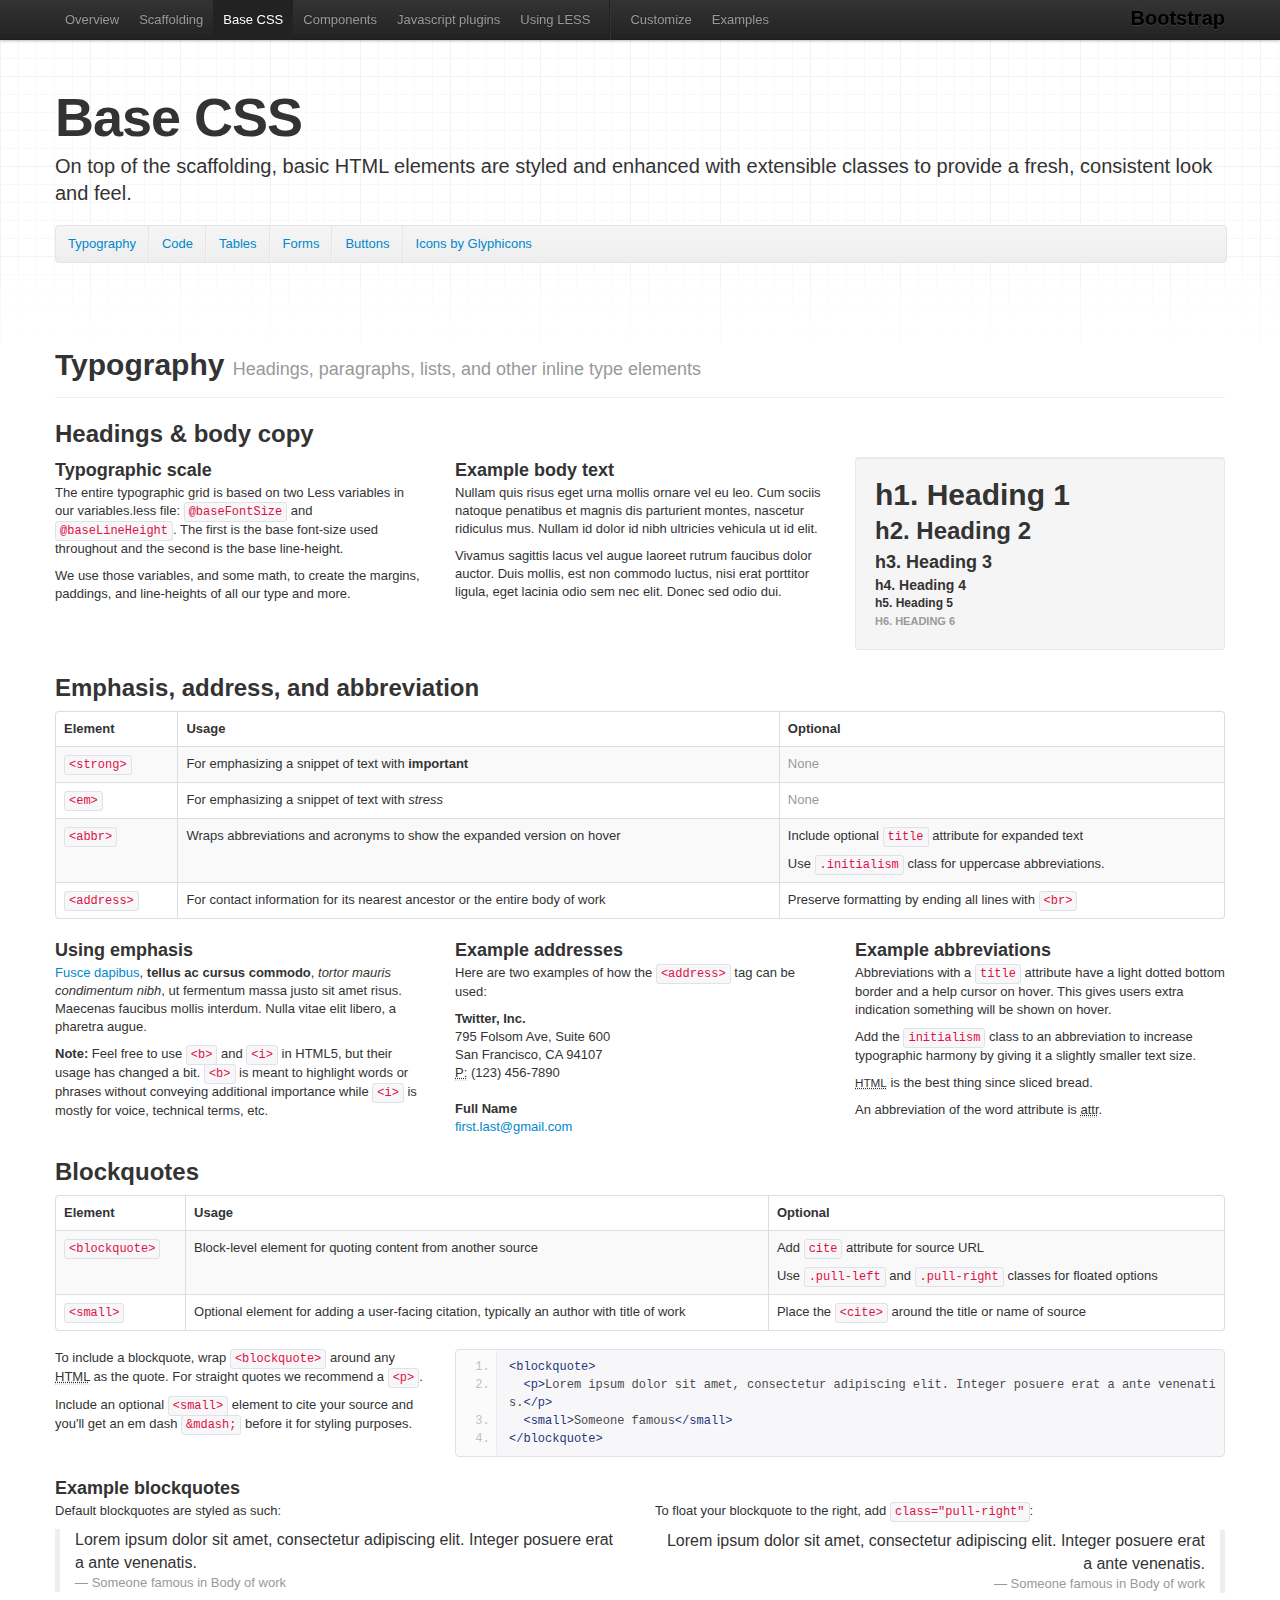
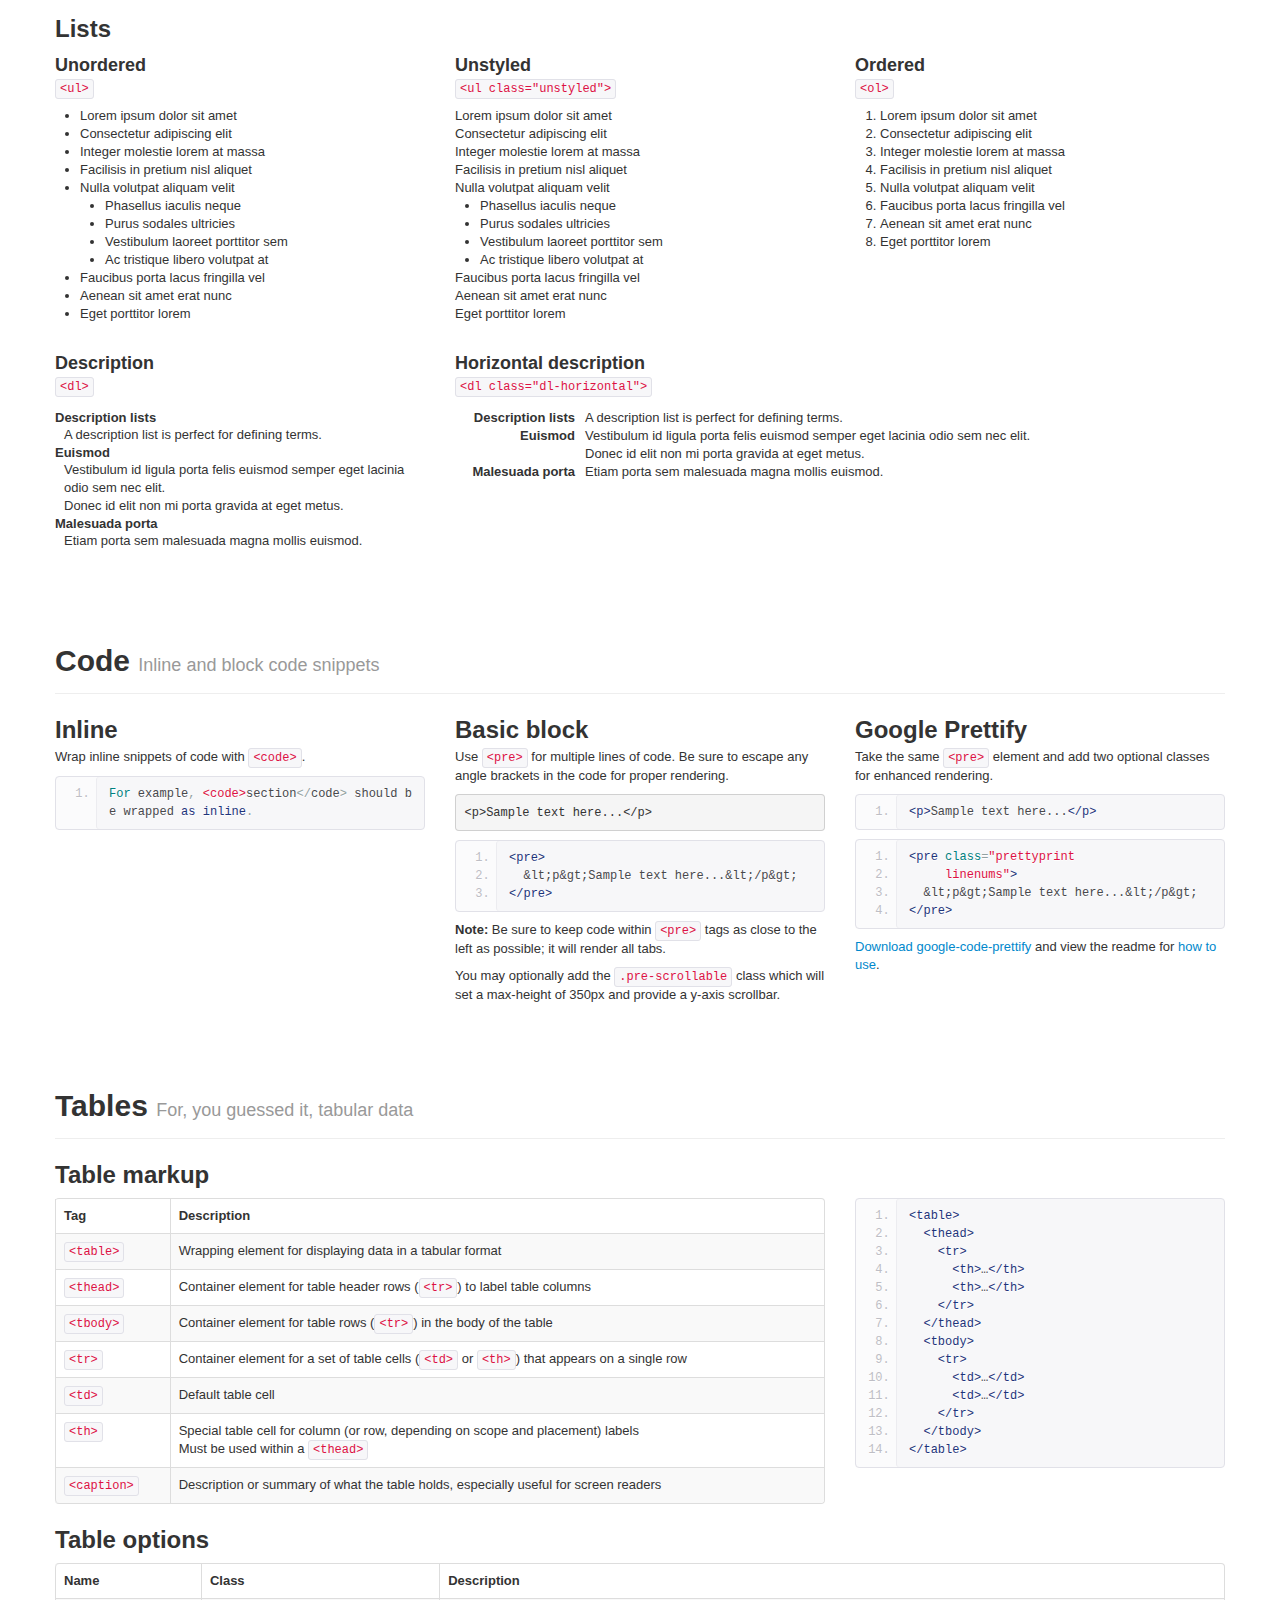
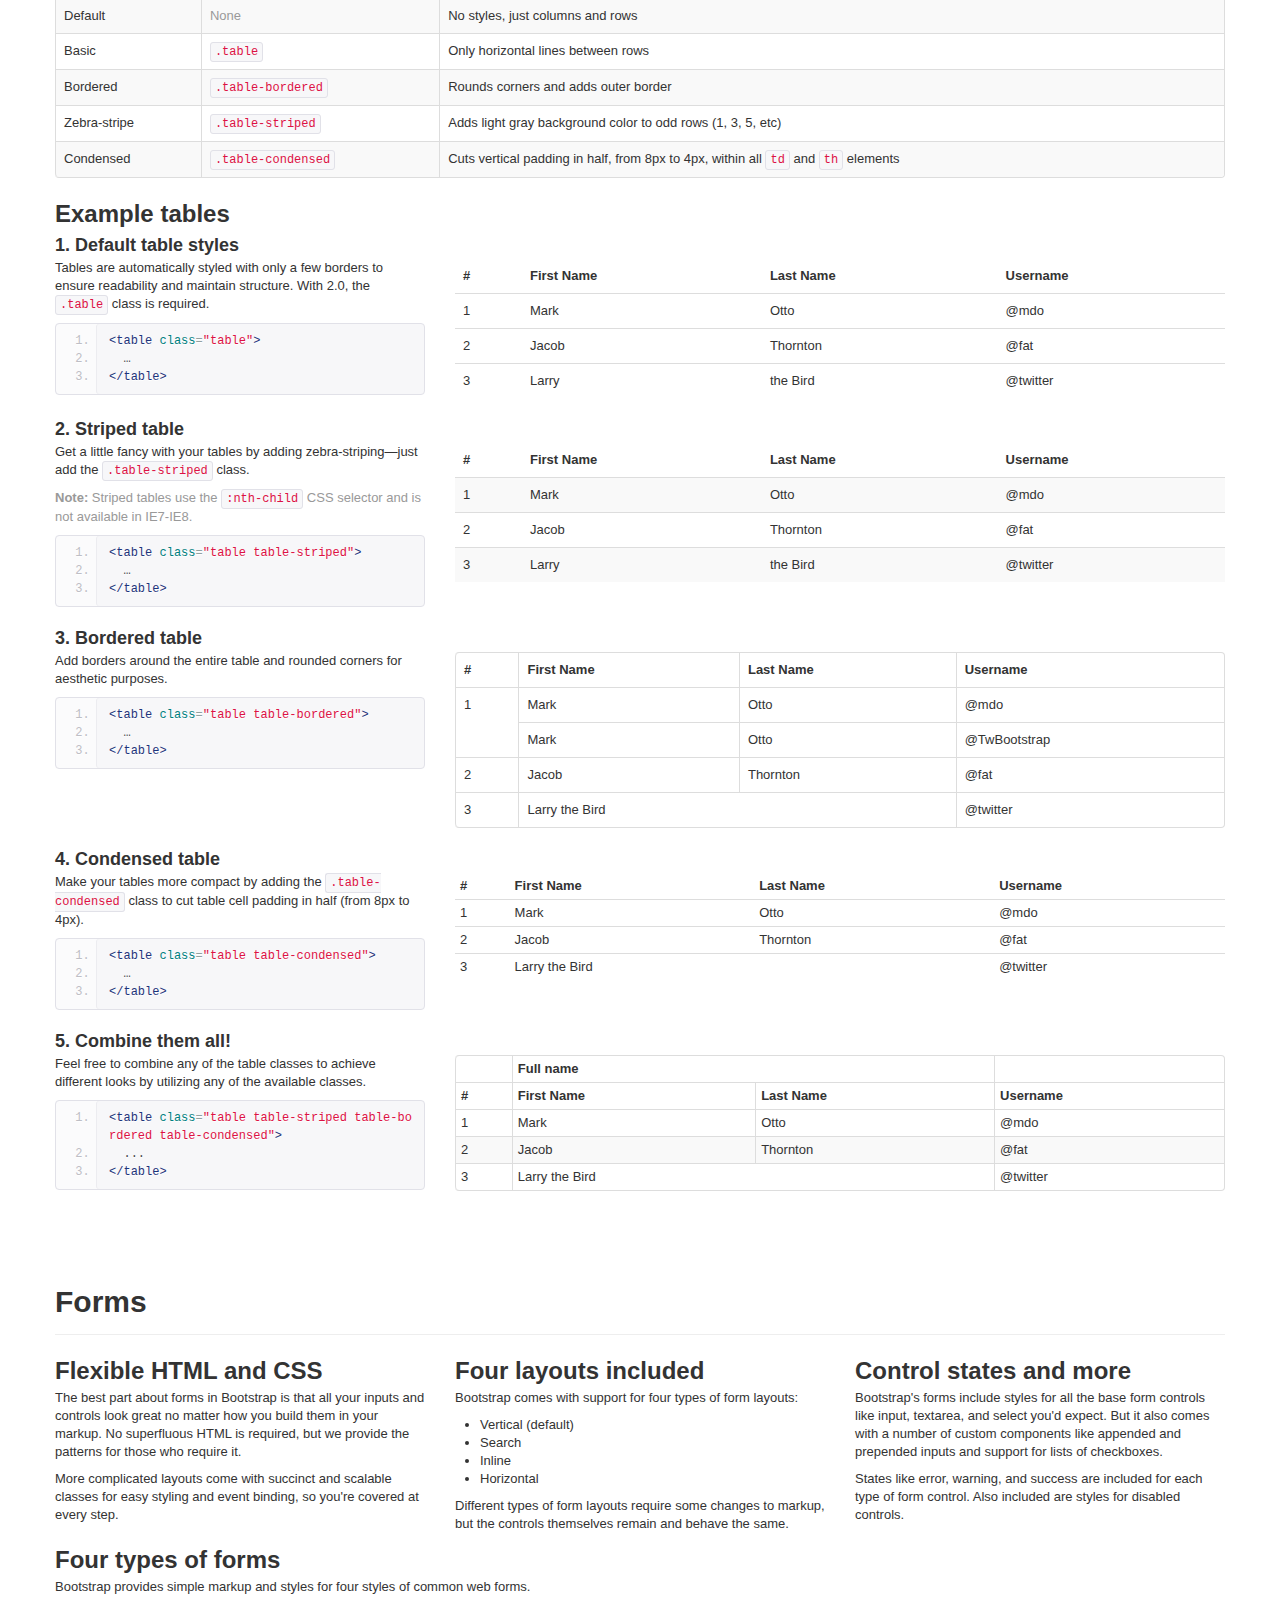
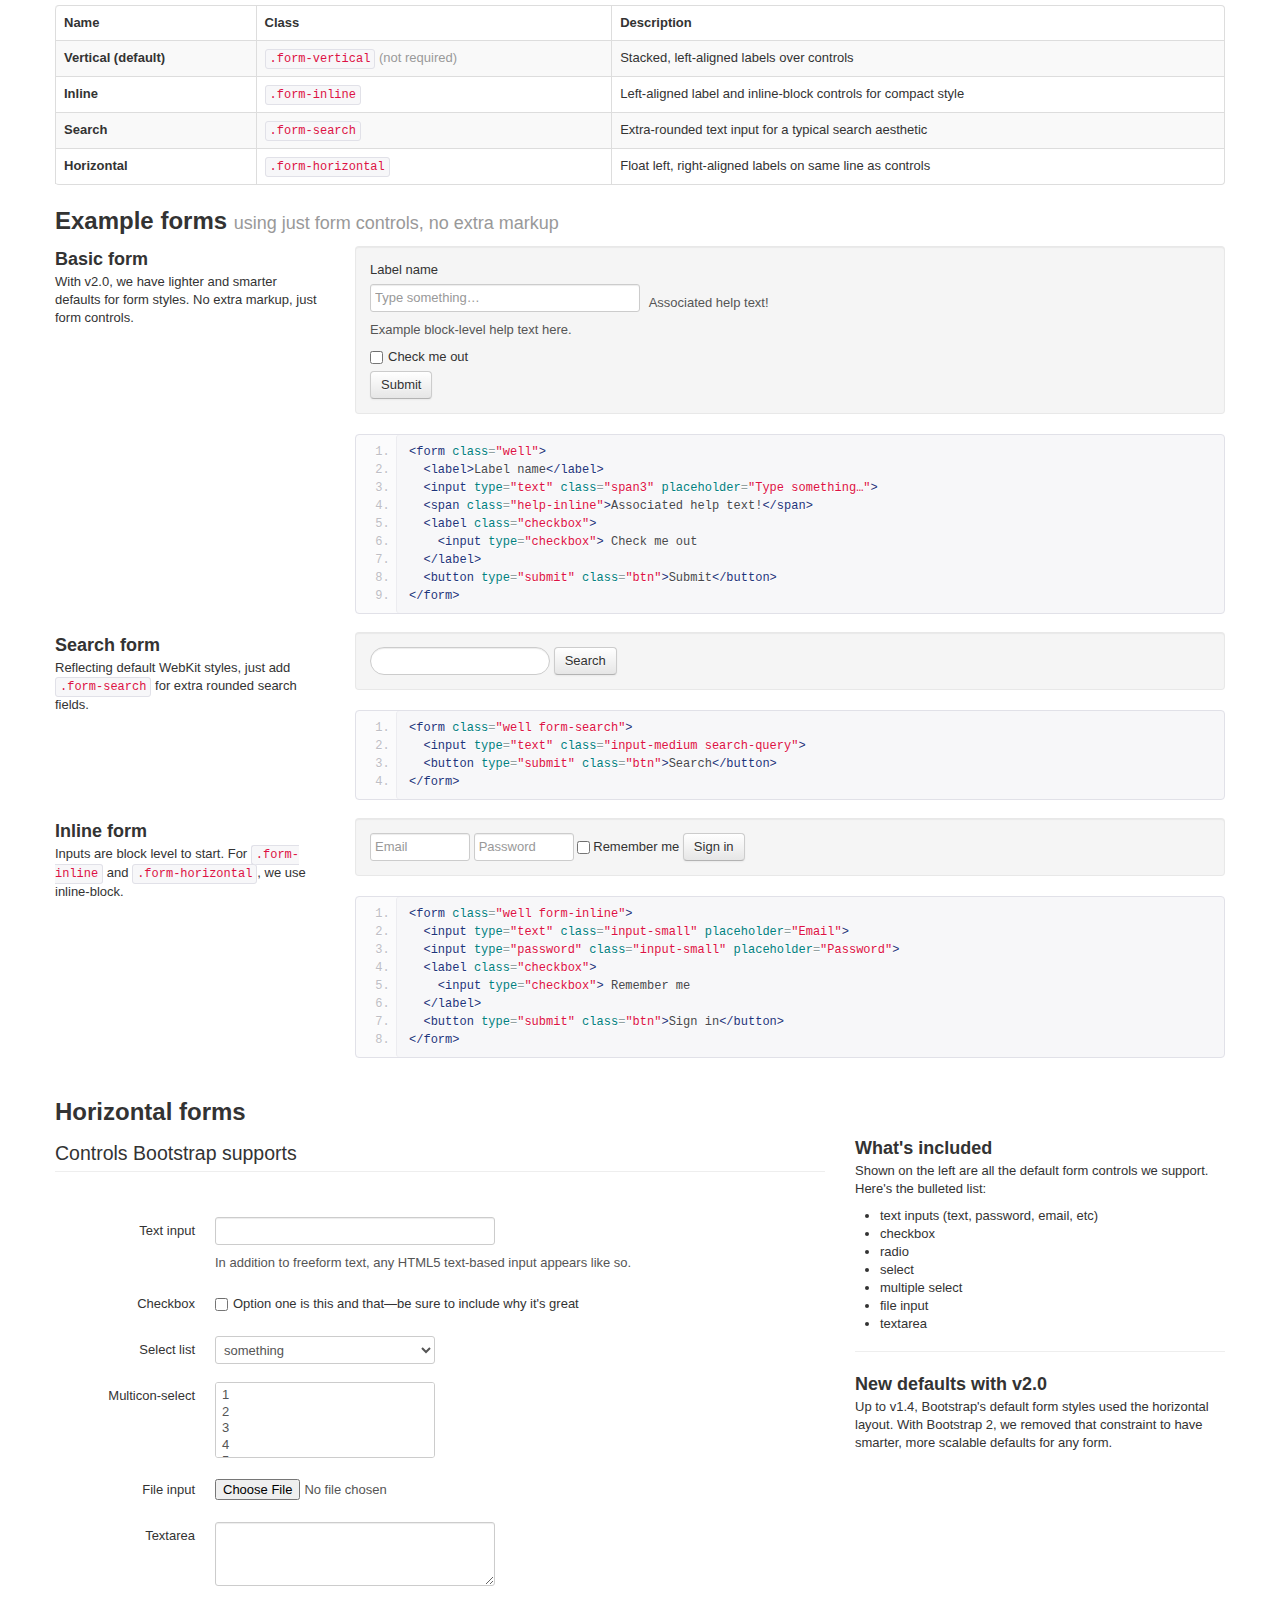
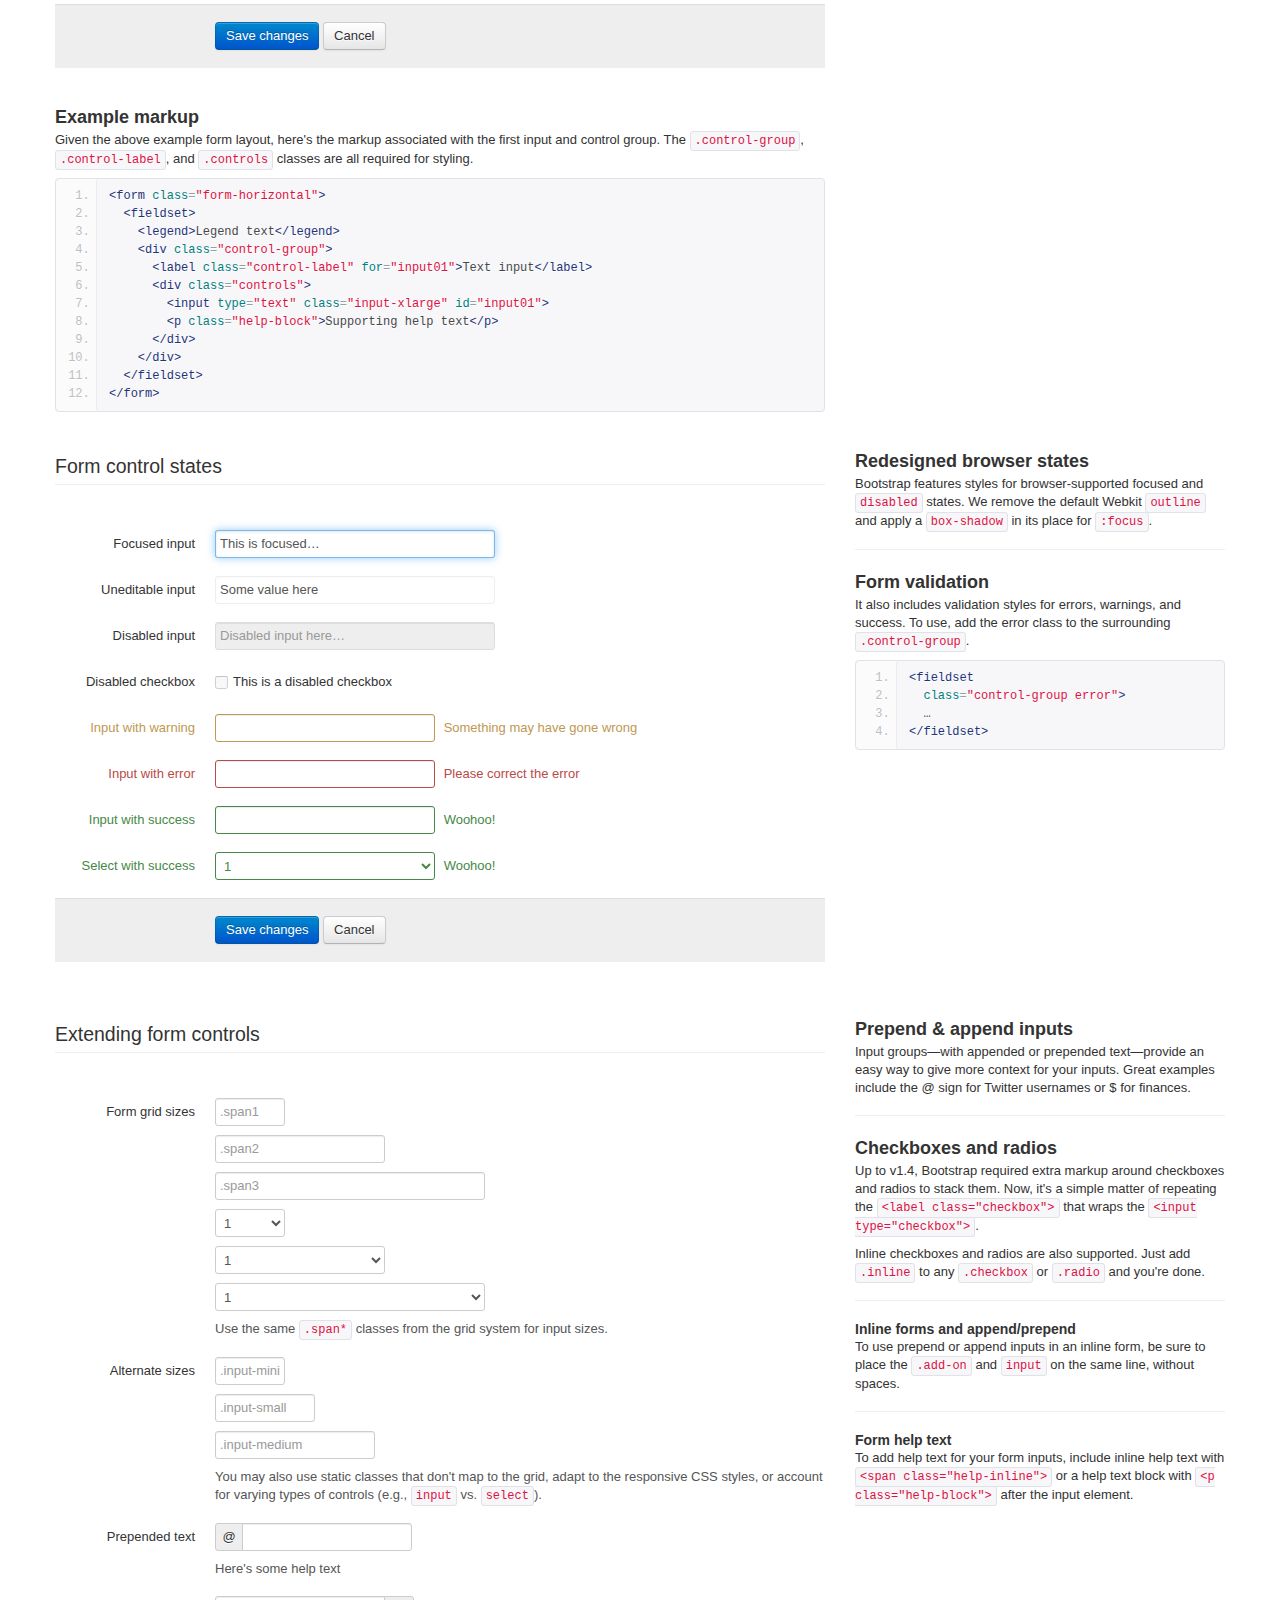
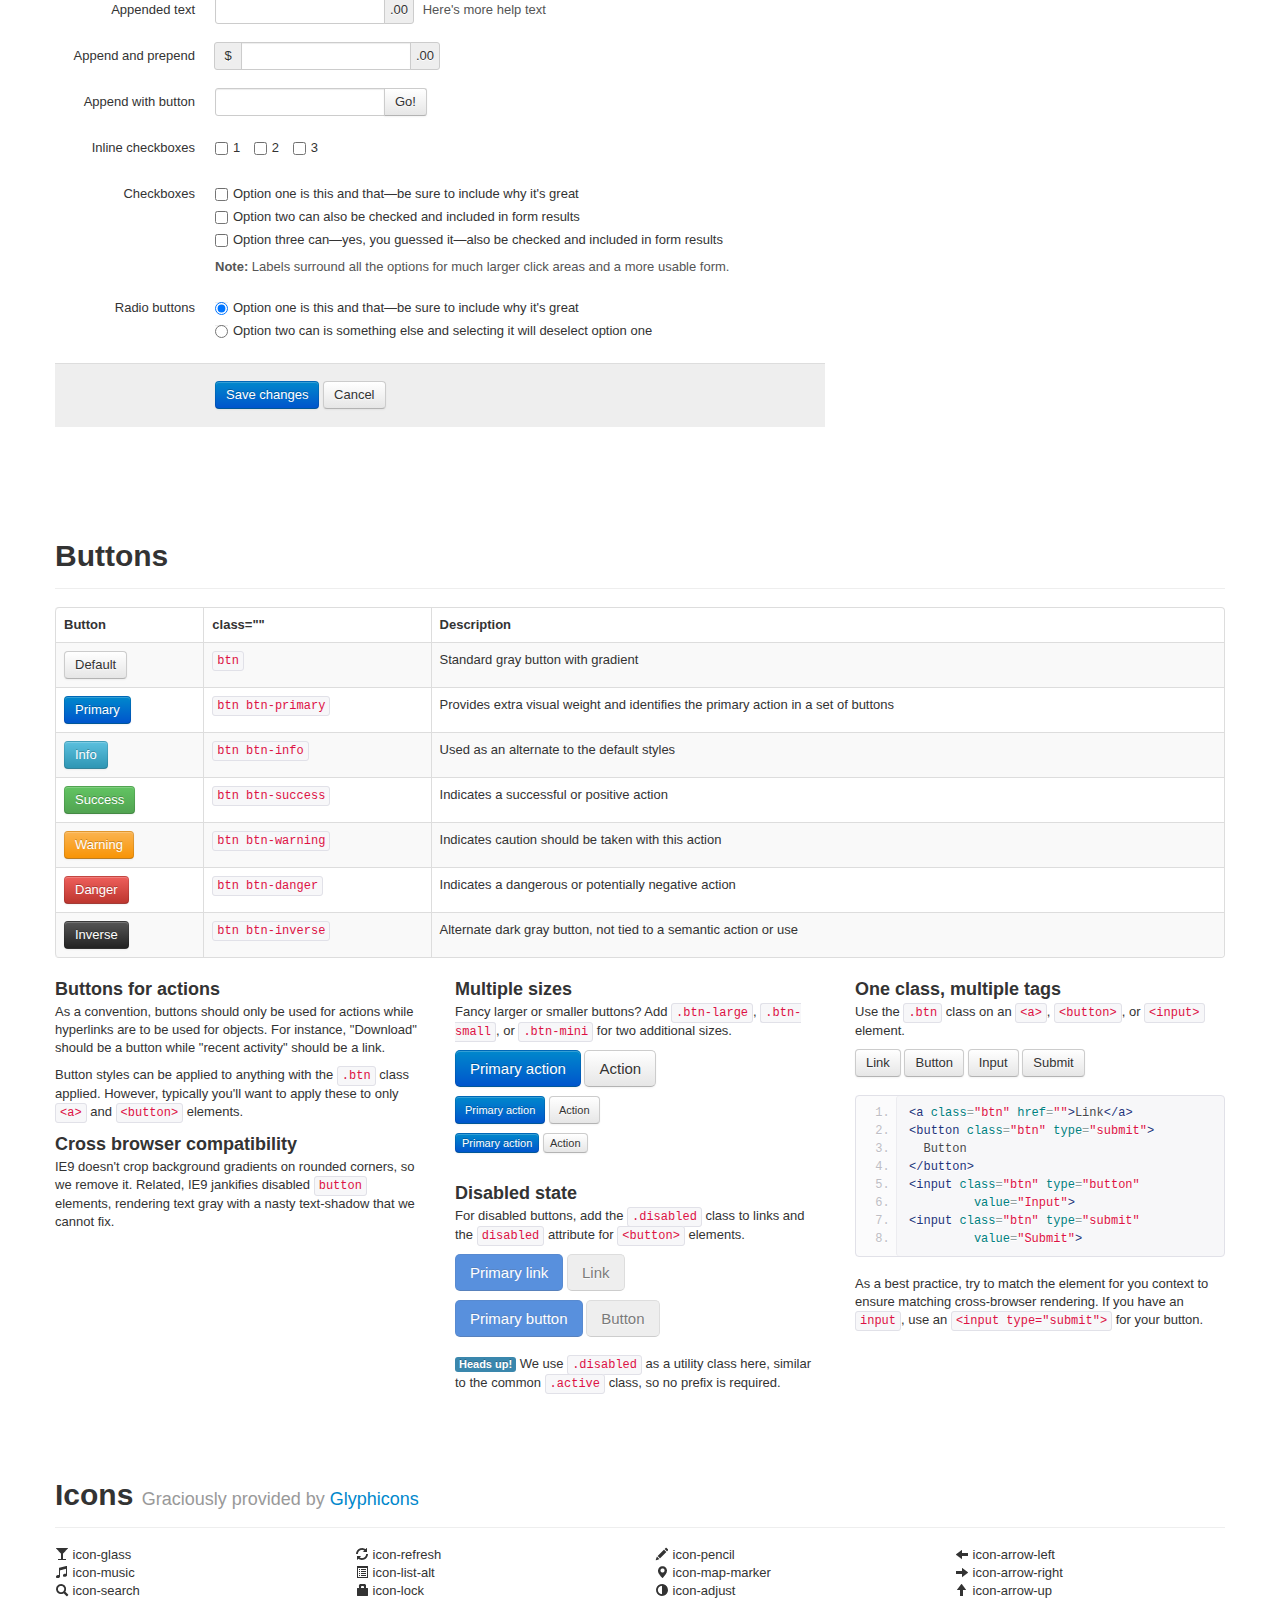
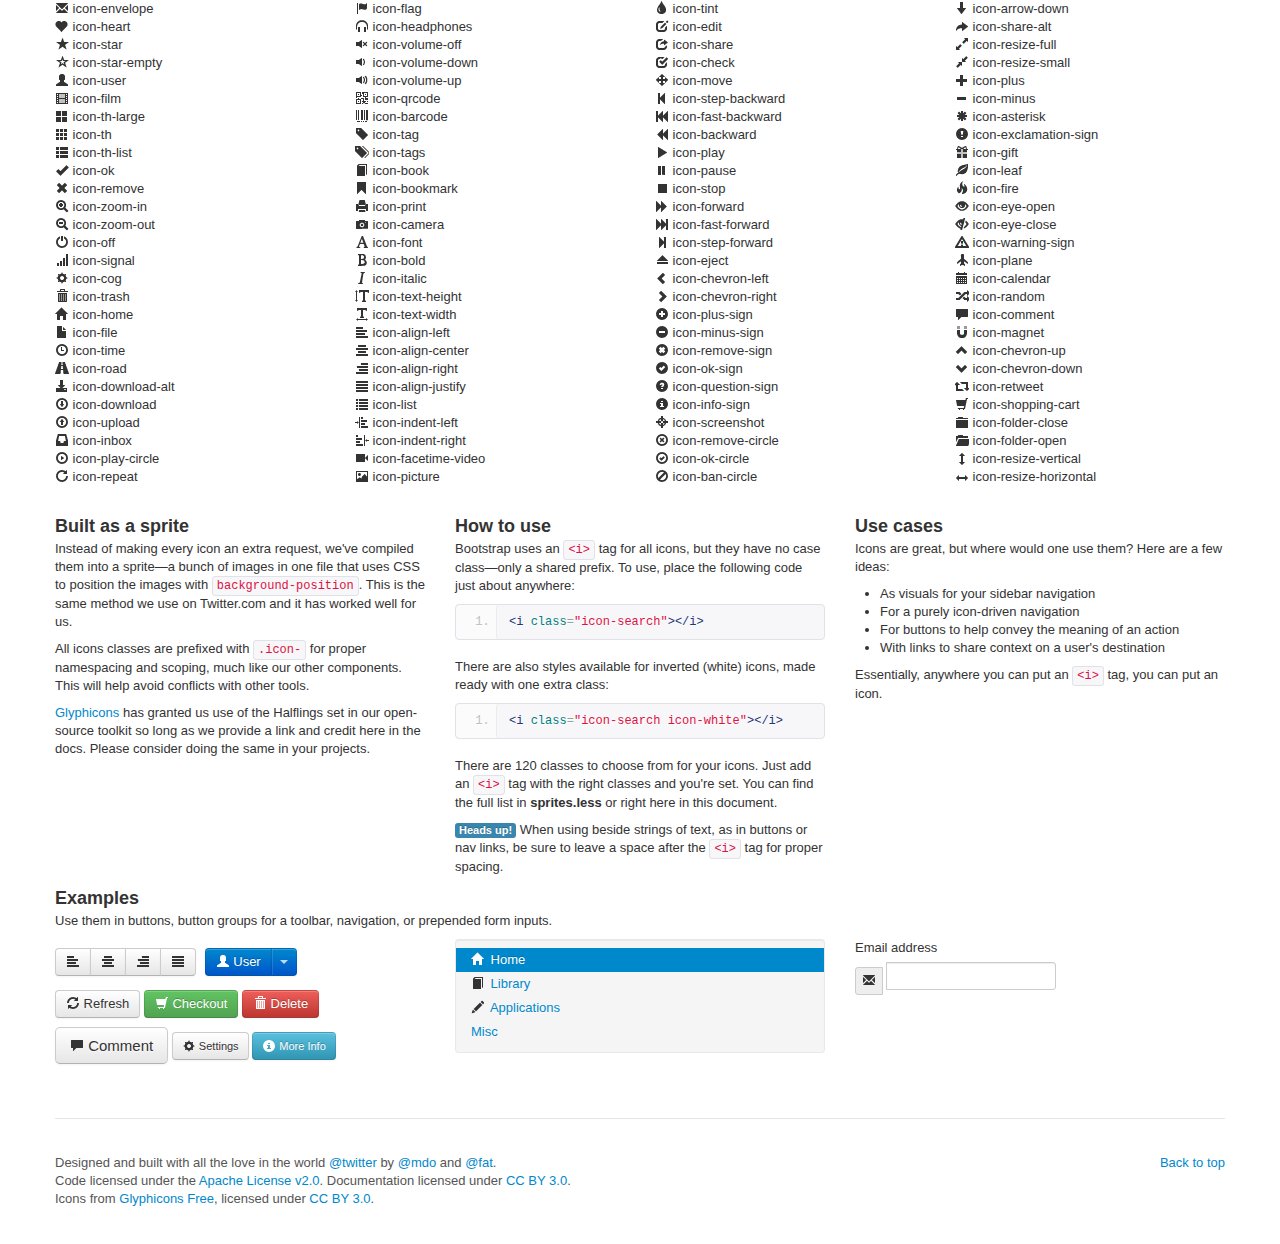
==== base-css.html @ 5e6ef443 "all" ====
<!DOCTYPE html>
<html lang="en">
  <head>
    <meta charset="utf-8">
    <title>Base · Twitter Bootstrap</title>
    <meta name="viewport" content="width=device-width, initial-scale=1.0">
    <meta name="description" content="">
    <meta name="author" content="">

    <!-- Le styles -->
    <link href="assets/css/bootstrap.css" rel="stylesheet">
    <link href="assets/css/bootstrap-responsive.css" rel="stylesheet">
    <link href="assets/css/docs.css" rel="stylesheet">
    <link href="assets/js/google-code-prettify/prettify.css" rel="stylesheet">

    <!-- Le HTML5 shim, for IE6-8 support of HTML5 elements -->
    <!--[if lt IE 9]>
      <script src="http://html5shim.googlecode.com/svn/trunk/html5.js"></script>
    <![endif]-->

    <!-- Le fav and touch icons -->
    <link rel="shortcut icon" href="assets/ico/favicon.ico">
    <link rel="apple-touch-icon-precomposed" sizes="114x114" href="assets/ico/apple-touch-icon-114-precomposed.png">
    <link rel="apple-touch-icon-precomposed" sizes="72x72" href="assets/ico/apple-touch-icon-72-precomposed.png">
    <link rel="apple-touch-icon-precomposed" href="assets/ico/apple-touch-icon-57-precomposed.png">
  </head>

  <body data-spy="scroll" data-target=".subnav" data-offset="50">


  <!-- Navbar
    ================================================== -->
    <div class="navbar navbar-fixed-top">
      <div class="navbar-inner">
        <div class="container">
          <a class="btn btn-navbar" data-toggle="collapse" data-target=".nav-collapse">
            <span class="icon-bar"></span>
            <span class="icon-bar"></span>
            <span class="icon-bar"></span>
          </a>
          <a class="brand" href="./index.html">Bootstrap</a>
          <div class="nav-collapse">
            <ul class="nav">
              <li class="">
                <a href="./index.html">Overview</a>
              </li>
              <li class="">
                <a href="./scaffolding.html">Scaffolding</a>
              </li>
              <li class="active">
                <a href="./base-css.html">Base CSS</a>
              </li>
              <li class="">
                <a href="./components.html">Components</a>
              </li>
              <li class="">
                <a href="./javascript.html">Javascript plugins</a>
              </li>
              <li class="">
                <a href="./less.html">Using LESS</a>
              </li>
              <li class="divider-vertical"></li>
              <li class="">
                <a href="./download.html">Customize</a>
              </li>
              <li class="">
                <a href="./examples.html">Examples</a>
              </li>
            </ul>
          </div>
        </div>
      </div>
    </div>

    <div class="container">

<!-- Masthead
================================================== -->
<header class="jumbotron subhead" id="overview">
  <h1>Base CSS</h1>
  <p class="lead">On top of the scaffolding, basic HTML elements are styled and enhanced with extensible classes to provide a fresh, consistent look and feel.</p>
  <div class="subnav">
    <ul class="nav nav-pills">
      <li><a href="#typography">Typography</a></li>
      <li><a href="#code">Code</a></li>
      <li><a href="#tables">Tables</a></li>
      <li><a href="#forms">Forms</a></li>
      <li><a href="#buttons">Buttons</a></li>
      <li><a href="#icons">Icons by Glyphicons</a></li>
    </ul>
  </div>
</header>


<!-- Typography
================================================== -->
<section id="typography">
  <div class="page-header">
    <h1>Typography <small>Headings, paragraphs, lists, and other inline type elements</small></h1>
  </div>

  <h2>Headings &amp; body copy</h2>

  <!-- Headings & Paragraph Copy -->
  <div class="row">
    <div class="span4">
      <h3>Typographic scale</h3>
      <p>The entire typographic grid is based on two Less variables in our variables.less file: <code>@baseFontSize</code> and <code>@baseLineHeight</code>. The first is the base font-size used throughout and the second is the base line-height.</p>
      <p>We use those variables, and some math, to create the margins, paddings, and line-heights of all our type and more.</p>
    </div>
    <div class="span4">
      <h3>Example body text</h3>
      <p>Nullam quis risus eget urna mollis ornare vel eu leo. Cum sociis natoque penatibus et magnis dis parturient montes, nascetur ridiculus mus. Nullam id dolor id nibh ultricies vehicula ut id elit.</p>
      <p>Vivamus sagittis lacus vel augue laoreet rutrum faucibus dolor auctor. Duis mollis, est non commodo luctus, nisi erat porttitor ligula, eget lacinia odio sem nec elit. Donec sed odio dui.</p>
    </div>
    <div class="span4">
      <div class="well">
        <h1>h1. Heading 1</h1>
        <h2>h2. Heading 2</h2>
        <h3>h3. Heading 3</h3>
        <h4>h4. Heading 4</h4>
        <h5>h5. Heading 5</h5>
        <h6>h6. Heading 6</h6>
      </div>
    </div>
  </div>

  <!-- Misc Elements -->
  <h2>Emphasis, address, and abbreviation</h2>
  <table class="table table-bordered table-striped">
    <thead>
      <tr>
        <th>Element</th>
        <th>Usage</th>
        <th>Optional</th>
      </tr>
    </thead>
    <tbody>
      <tr>
        <td>
          <code>&lt;strong&gt;</code>
        </td>
        <td>
          For emphasizing a snippet of text with <strong>important</strong>
        </td>
        <td>
          <span class="muted">None</span>
        </td>
      </tr>
      <tr>
        <td>
          <code>&lt;em&gt;</code>
        </td>
        <td>
          For emphasizing a snippet of text with <em>stress</em>
        </td>
        <td>
          <span class="muted">None</span>
        </td>
      </tr>
      <tr>
        <td>
          <code>&lt;abbr&gt;</code>
        </td>
        <td>
          Wraps abbreviations and acronyms to show the expanded version on hover
        </td>
        <td>
          <p>Include optional <code>title</code> attribute for expanded text</p>
          Use <code>.initialism</code> class for uppercase abbreviations.
        </td>
      </tr>
      <tr>
        <td>
          <code>&lt;address&gt;</code>
        </td>
        <td>
          For contact information for its nearest ancestor or the entire body of work
        </td>
        <td>
          Preserve formatting by ending all lines with <code>&lt;br&gt;</code>
        </td>
      </tr>
    </tbody>
  </table>

  <div class="row">
    <div class="span4">
      <h3>Using emphasis</h3>
      <p><a href="#">Fusce dapibus</a>, <strong>tellus ac cursus commodo</strong>, <em>tortor mauris condimentum nibh</em>, ut fermentum massa justo sit amet risus. Maecenas faucibus mollis interdum. Nulla vitae elit libero, a pharetra augue.</p>
      <p><strong>Note:</strong> Feel free to use <code>&lt;b&gt;</code> and <code>&lt;i&gt;</code> in HTML5, but their usage has changed a bit. <code>&lt;b&gt;</code> is meant to highlight words or phrases without conveying additional importance while <code>&lt;i&gt;</code> is mostly for voice, technical terms, etc.</p>
    </div>
    <div class="span4">
      <h3>Example addresses</h3>
      <p>Here are two examples of how the <code>&lt;address&gt;</code> tag can be used:</p>
      <address>
        <strong>Twitter, Inc.</strong><br>
        795 Folsom Ave, Suite 600<br>
        San Francisco, CA 94107<br>
        <abbr title="Phone">P:</abbr> (123) 456-7890
      </address>
      <address>
        <strong>Full Name</strong><br>
        <a href="mailto:#">first.last@gmail.com</a>
      </address>
    </div>
    <div class="span4">
      <h3>Example abbreviations</h3>
      <p>Abbreviations with a <code>title</code> attribute have a light dotted bottom border and a help cursor on hover. This gives users extra indication something will be shown on hover.</p>
      <p>Add the <code>initialism</code> class to an abbreviation to increase typographic harmony by giving it a slightly smaller text size.</p>
      <p><abbr title="HyperText Markup Language" class="initialism">HTML</abbr> is the best thing since sliced bread.</p>
      <p>An abbreviation of the word attribute is <abbr title="attribute">attr</abbr>.</p>
    </div>
  </div>


  <!-- Blockquotes -->
  <h2>Blockquotes</h2>
  <table class="table table-bordered table-striped">
    <thead>
      <tr>
        <th>Element</th>
        <th>Usage</th>
        <th>Optional</th>
      </tr>
    </thead>
    <tbody>
      <tr>
        <td>
          <code>&lt;blockquote&gt;</code>
        </td>
        <td>
          Block-level element for quoting content from another source
        </td>
        <td>
          <p>Add <code>cite</code> attribute for source URL</p>
          Use <code>.pull-left</code> and <code>.pull-right</code> classes for floated options
        </td>
      </tr>
      <tr>
        <td>
          <code>&lt;small&gt;</code>
        </td>
        <td>
          Optional element for adding a user-facing citation, typically an author with title of work
        </td>
        <td>
          Place the <code>&lt;cite&gt;</code> around the title or name of source
        </td>
      </tr>
    </tbody>
  </table>
  <div class="row">
    <div class="span4">
      <p>To include a blockquote, wrap <code>&lt;blockquote&gt;</code> around any <abbr title="HyperText Markup Language">HTML</abbr> as the quote. For straight quotes we recommend a <code>&lt;p&gt;</code>.</p>
      <p>Include an optional <code>&lt;small&gt;</code> element to cite your source and you'll get an em dash <code>&amp;mdash;</code> before it for styling purposes.</p>
    </div>
    <div class="span8">
<pre class="prettyprint linenums">
&lt;blockquote&gt;
  &lt;p&gt;Lorem ipsum dolor sit amet, consectetur adipiscing elit. Integer posuere erat a ante venenatis.&lt;/p&gt;
  &lt;small&gt;Someone famous&lt;/small&gt;
&lt;/blockquote&gt;
</pre>
    </div>
  </div><!--/row-->

  <h3>Example blockquotes</h3>
  <div class="row">
    <div class="span6">
      <p>Default blockquotes are styled as such:</p>
      <blockquote>
        <p>Lorem ipsum dolor sit amet, consectetur adipiscing elit. Integer posuere erat a ante venenatis.</p>
        <small>Someone famous in <cite title="">Body of work</cite></small>
      </blockquote>
    </div>
    <div class="span6">
      <p>To float your blockquote to the right, add <code>class="pull-right"</code>:</p>
      <blockquote class="pull-right">
        <p>Lorem ipsum dolor sit amet, consectetur adipiscing elit. Integer posuere erat a ante venenatis.</p>
        <small>Someone famous in <cite title="">Body of work</cite></small>
      </blockquote>
    </div>
  </div>


  <!-- Lists -->
  <h2>Lists</h2>
  <div class="row">
    <div class="span4">
      <h3>Unordered</h3>
      <p><code>&lt;ul&gt;</code></p>
      <ul>
        <li>Lorem ipsum dolor sit amet</li>
        <li>Consectetur adipiscing elit</li>
        <li>Integer molestie lorem at massa</li>
        <li>Facilisis in pretium nisl aliquet</li>
        <li>Nulla volutpat aliquam velit
          <ul>
            <li>Phasellus iaculis neque</li>
            <li>Purus sodales ultricies</li>
            <li>Vestibulum laoreet porttitor sem</li>
            <li>Ac tristique libero volutpat at</li>
          </ul>
        </li>
        <li>Faucibus porta lacus fringilla vel</li>
        <li>Aenean sit amet erat nunc</li>
        <li>Eget porttitor lorem</li>
      </ul>
    </div>
    <div class="span4">
      <h3>Unstyled</h3>
      <p><code>&lt;ul class="unstyled"&gt;</code></p>
      <ul class="unstyled">
        <li>Lorem ipsum dolor sit amet</li>
        <li>Consectetur adipiscing elit</li>
        <li>Integer molestie lorem at massa</li>
        <li>Facilisis in pretium nisl aliquet</li>
        <li>Nulla volutpat aliquam velit
          <ul>
            <li>Phasellus iaculis neque</li>
            <li>Purus sodales ultricies</li>
            <li>Vestibulum laoreet porttitor sem</li>
            <li>Ac tristique libero volutpat at</li>
          </ul>
        </li>
        <li>Faucibus porta lacus fringilla vel</li>
        <li>Aenean sit amet erat nunc</li>
        <li>Eget porttitor lorem</li>
      </ul>
    </div>
    <div class="span4">
      <h3>Ordered</h3>
      <p><code>&lt;ol&gt;</code></p>
      <ol>
        <li>Lorem ipsum dolor sit amet</li>
        <li>Consectetur adipiscing elit</li>
        <li>Integer molestie lorem at massa</li>
        <li>Facilisis in pretium nisl aliquet</li>
        <li>Nulla volutpat aliquam velit</li>
        <li>Faucibus porta lacus fringilla vel</li>
        <li>Aenean sit amet erat nunc</li>
        <li>Eget porttitor lorem</li>
      </ol>
    </div>
  </div><!-- /row -->
  <br>
  <div class="row">
    <div class="span4">
      <h3>Description</h3>
      <p><code>&lt;dl&gt;</code></p>
      <dl>
        <dt>Description lists</dt>
        <dd>A description list is perfect for defining terms.</dd>
        <dt>Euismod</dt>
        <dd>Vestibulum id ligula porta felis euismod semper eget lacinia odio sem nec elit.</dd>
        <dd>Donec id elit non mi porta gravida at eget metus.</dd>
        <dt>Malesuada porta</dt>
        <dd>Etiam porta sem malesuada magna mollis euismod.</dd>
      </dl>
    </div>
    <div class="span8">
      <h3>Horizontal description</h3>
      <p><code>&lt;dl class="dl-horizontal"&gt;</code></p>
      <dl class="dl-horizontal">
        <dt>Description lists</dt>
        <dd>A description list is perfect for defining terms.</dd>
        <dt>Euismod</dt>
        <dd>Vestibulum id ligula porta felis euismod semper eget lacinia odio sem nec elit.</dd>
        <dd>Donec id elit non mi porta gravida at eget metus.</dd>
        <dt>Malesuada porta</dt>
        <dd>Etiam porta sem malesuada magna mollis euismod.</dd>
      </dl>
    </div>
  </div><!-- /row -->
</section>



<!-- Code
================================================== -->
<section id="code">
  <div class="page-header">
    <h1>Code <small>Inline and block code snippets</small></h1>
  </div>
  <div class="row">
    <div class="span4">
      <h2>Inline</h2>
      <p>Wrap inline snippets of code with <code>&lt;code&gt;</code>.</p>
<pre class="prettyprint linenums">
For example, &lt;code&gt;section&lt;/code&gt; should be wrapped as inline.
</pre>
    </div><!--/span-->
    <div class="span4">
      <h2>Basic block</h2>
      <p>Use <code>&lt;pre&gt;</code> for multiple lines of code. Be sure to escape any angle brackets in the code for proper rendering.</p>
<pre>
&lt;p&gt;Sample text here...&lt;/p&gt;
</pre>
<pre class="prettyprint linenums" style="margin-bottom: 9px;">
&lt;pre&gt;
  &amp;lt;p&amp;gt;Sample text here...&amp;lt;/p&amp;gt;
&lt;/pre&gt;
</pre>
      <p><strong>Note:</strong> Be sure to keep code within <code>&lt;pre&gt;</code> tags as close to the left as possible; it will render all tabs.</p>
      <p>You may optionally add the <code>.pre-scrollable</code> class which will set a max-height of 350px and provide a y-axis scrollbar.</p>
    </div><!--/span-->
    <div class="span4">
      <h2>Google Prettify</h2>
      <p>Take the same <code>&lt;pre&gt;</code> element and add two optional classes for enhanced rendering.</p>
<pre class="prettyprint linenums" style="margin-bottom: 9px;">
&lt;p&gt;Sample text here...&lt;/p&gt;
</pre>
<pre class="prettyprint linenums" style="margin-bottom: 9px;">
&lt;pre class="prettyprint
     linenums"&gt;
  &amp;lt;p&amp;gt;Sample text here...&amp;lt;/p&amp;gt;
&lt;/pre&gt;
</pre>
      <p><a href="http://code.google.com/p/google-code-prettify/">Download google-code-prettify</a> and view the readme for <a href="http://google-code-prettify.googlecode.com/svn/trunk/README.html">how to use</a>.</p>
    </div><!--/span-->
  </div><!--/row-->
</section>



<!-- Tables
================================================== -->
<section id="tables">
  <div class="page-header">
    <h1>Tables <small>For, you guessed it, tabular data</small></h1>
  </div>

  <h2>Table markup</h2>
  <div class="row">
    <div class="span8">
      <table class="table table-bordered table-striped">
        <colgroup>
          <col class="span1">
          <col class="span7">
        </colgroup>
        <thead>
          <tr>
            <th>Tag</th>
            <th>Description</th>
          </tr>
        </thead>
        <tbody>
          <tr>
            <td>
              <code>&lt;table&gt;</code>
            </td>
            <td>
              Wrapping element for displaying data in a tabular format
            </td>
          </tr>
          <tr>
            <td>
              <code>&lt;thead&gt;</code>
            </td>
            <td>
              Container element for table header rows (<code>&lt;tr&gt;</code>) to label table columns
            </td>
          </tr>
          <tr>
            <td>
              <code>&lt;tbody&gt;</code>
            </td>
            <td>
              Container element for table rows (<code>&lt;tr&gt;</code>) in the body of the table
            </td>
          </tr>
          <tr>
            <td>
              <code>&lt;tr&gt;</code>
            </td>
            <td>
              Container element for a set of table cells (<code>&lt;td&gt;</code> or <code>&lt;th&gt;</code>) that appears on a single row
            </td>
          </tr>
          <tr>
            <td>
              <code>&lt;td&gt;</code>
            </td>
            <td>
              Default table cell
            </td>
          </tr>
          <tr>
            <td>
              <code>&lt;th&gt;</code>
            </td>
            <td>
              Special table cell for column (or row, depending on scope and placement) labels<br>
              Must be used within a <code>&lt;thead&gt;</code>
            </td>
          </tr>
          <tr>
            <td>
              <code>&lt;caption&gt;</code>
            </td>
            <td>
              Description or summary of what the table holds, especially useful for screen readers
            </td>
          </tr>
        </tbody>
      </table>
    </div>
    <div class="span4">
<pre class="prettyprint linenums">
&lt;table&gt;
  &lt;thead&gt;
    &lt;tr&gt;
      &lt;th&gt;…&lt;/th&gt;
      &lt;th&gt;…&lt;/th&gt;
    &lt;/tr&gt;
  &lt;/thead&gt;
  &lt;tbody&gt;
    &lt;tr&gt;
      &lt;td&gt;…&lt;/td&gt;
      &lt;td&gt;…&lt;/td&gt;
    &lt;/tr&gt;
  &lt;/tbody&gt;
&lt;/table&gt;
</pre>
    </div>
  </div>

  <h2>Table options</h2>
  <table class="table table-bordered table-striped">
  <thead>
      <tr>
        <th>Name</th>
        <th>Class</th>
        <th>Description</th>
      </tr>
    </thead>
    <tbody>
      <tr>
        <td>Default</td>
        <td class="muted">None</td>
        <td>No styles, just columns and rows</td>
      </tr>
      <tr>
        <td>Basic</td>
        <td>
          <code>.table</code>
        </td>
        <td>Only horizontal lines between rows</td>
      </tr>
      <tr>
        <td>Bordered</td>
        <td>
          <code>.table-bordered</code>
        </td>
        <td>Rounds corners and adds outer border</td>
      </tr>
      <tr>
        <td>Zebra-stripe</td>
        <td>
          <code>.table-striped</code>
        </td>
        <td>Adds light gray background color to odd rows (1, 3, 5, etc)</td>
      </tr>
      <tr>
        <td>Condensed</td>
        <td>
          <code>.table-condensed</code>
        </td>
        <td>Cuts vertical padding in half, from 8px to 4px, within all <code>td</code> and <code>th</code> elements</td>
      </tr>
    </tbody>
  </table>


  <h2>Example tables</h2>

  <h3>1. Default table styles</h3>
  <div class="row">
    <div class="span4">
      <p>Tables are automatically styled with only a few borders to ensure readability and maintain structure. With 2.0, the <code>.table</code> class is required.</p>
<pre class="prettyprint linenums">
&lt;table class="table"&gt;
  …
&lt;/table&gt;</pre>
    </div>
    <div class="span8">
      <table class="table">
        <thead>
          <tr>
            <th>#</th>
            <th>First Name</th>
            <th>Last Name</th>
            <th>Username</th>
          </tr>
        </thead>
        <tbody>
          <tr>
            <td>1</td>
            <td>Mark</td>
            <td>Otto</td>
            <td>@mdo</td>
          </tr>
          <tr>
            <td>2</td>
            <td>Jacob</td>
            <td>Thornton</td>
            <td>@fat</td>
          </tr>
          <tr>
            <td>3</td>
            <td>Larry</td>
            <td>the Bird</td>
            <td>@twitter</td>
          </tr>
        </tbody>
      </table>
    </div>
  </div>


  <h3>2. Striped table</h3>
  <div class="row">
    <div class="span4">
      <p>Get a little fancy with your tables by adding zebra-striping&mdash;just add the <code>.table-striped</code> class.</p>
      <p class="muted"><strong>Note:</strong> Striped tables use the <code>:nth-child</code> CSS selector and is not available in IE7-IE8.</p>
<pre class="prettyprint linenums" style="margin-bottom: 18px;">
&lt;table class="table table-striped"&gt;
  …
&lt;/table&gt;</pre>
    </div>
    <div class="span8">
      <table class="table table-striped">
        <thead>
          <tr>
            <th>#</th>
            <th>First Name</th>
            <th>Last Name</th>
            <th>Username</th>
          </tr>
        </thead>
        <tbody>
          <tr>
            <td>1</td>
            <td>Mark</td>
            <td>Otto</td>
            <td>@mdo</td>
          </tr>
          <tr>
            <td>2</td>
            <td>Jacob</td>
            <td>Thornton</td>
            <td>@fat</td>
          </tr>
          <tr>
            <td>3</td>
            <td>Larry</td>
            <td>the Bird</td>
            <td>@twitter</td>
          </tr>
        </tbody>
      </table>
    </div>
  </div>


  <h3>3. Bordered table</h3>
  <div class="row">
    <div class="span4">
      <p>Add borders around the entire table and rounded corners for aesthetic purposes.</p>
<pre class="prettyprint linenums">
&lt;table class="table table-bordered"&gt;
  …
&lt;/table&gt;</pre>
    </div>
    <div class="span8">
      <table class="table table-bordered">
        <thead>
          <tr>
            <th>#</th>
            <th>First Name</th>
            <th>Last Name</th>
            <th>Username</th>
          </tr>
        </thead>
        <tbody>
          <tr>
            <td rowspan="2">1</td>
            <td>Mark</td>
            <td>Otto</td>
            <td>@mdo</td>
          </tr>
          <tr>
            <td>Mark</td>
            <td>Otto</td>
            <td>@TwBootstrap</td>
          </tr>
          <tr>
            <td>2</td>
            <td>Jacob</td>
            <td>Thornton</td>
            <td>@fat</td>
          </tr>
          <tr>
            <td>3</td>
            <td colspan="2">Larry the Bird</td>
            <td>@twitter</td>
          </tr>
        </tbody>
      </table>
    </div>
  </div>


  <h3>4. Condensed table</h3>
  <div class="row">
    <div class="span4">
      <p>Make your tables more compact by adding the <code>.table-condensed</code> class to cut table cell padding in half (from 8px to 4px).</p>
<pre class="prettyprint linenums" style="margin-bottom: 18px;">
&lt;table class="table table-condensed"&gt;
  …
&lt;/table&gt;</pre>
    </div>
    <div class="span8">
      <table class="table table-condensed">
        <thead>
          <tr>
            <th>#</th>
            <th>First Name</th>
            <th>Last Name</th>
            <th>Username</th>
          </tr>
        </thead>
        <tbody>
          <tr>
            <td>1</td>
            <td>Mark</td>
            <td>Otto</td>
            <td>@mdo</td>
          </tr>
          <tr>
            <td>2</td>
            <td>Jacob</td>
            <td>Thornton</td>
            <td>@fat</td>
          </tr>
          <tr>
            <td>3</td>
            <td colspan="2">Larry the Bird</td>
            <td>@twitter</td>
          </tr>
        </tbody>
      </table>
    </div>
  </div>



  <h3>5. Combine them all!</h3>
  <div class="row">
    <div class="span4">
      <p>Feel free to combine any of the table classes to achieve different looks by utilizing any of the available classes.</p>
<pre class="prettyprint linenums" style="margin-bottom: 18px;">
&lt;table class="table table-striped table-bordered table-condensed"&gt;
  ...
&lt;/table&gt;</pre>
    </div>
    <div class="span8">
      <table class="table table-striped table-bordered table-condensed">
        <thead>
          <tr>
            <th></th>
            <th colspan="2">Full name</th>
            <th></th>
          </tr>
          <tr>
            <th>#</th>
            <th>First Name</th>
            <th>Last Name</th>
            <th>Username</th>
          </tr>
        </thead>
        <tbody>
          <tr>
          <tr>
            <td>1</td>
            <td>Mark</td>
            <td>Otto</td>
            <td>@mdo</td>
          </tr>
          <tr>
            <td>2</td>
            <td>Jacob</td>
            <td>Thornton</td>
            <td>@fat</td>
          </tr>
          <tr>
            <td>3</td>
            <td colspan="2">Larry the Bird</td>
            <td>@twitter</td>
          </tr>
        </tbody>
      </table>
    </div>
  </div>
</section>



<!-- Forms
================================================== -->
<section id="forms">
  <div class="page-header">
    <h1>Forms</h1>
  </div>
  <div class="row">
    <div class="span4">
      <h2>Flexible HTML and CSS</h2>
      <p>The best part about forms in Bootstrap is that all your inputs and controls look great no matter how you build them in your markup. No superfluous HTML is required, but we provide the patterns for those who require it.</p>
      <p>More complicated layouts come with succinct and scalable classes for easy styling and event binding, so you're covered at every step.</p>
    </div>
    <div class="span4">
      <h2>Four layouts included</h2>
      <p>Bootstrap comes with support for four types of form layouts:</p>
      <ul>
        <li>Vertical (default)</li>
        <li>Search</li>
        <li>Inline</li>
        <li>Horizontal</li>
      </ul>
      <p>Different types of form layouts require some changes to markup, but the controls themselves remain and behave the same.</p>
    </div>
    <div class="span4">
      <h2>Control states and more</h2>
      <p>Bootstrap's forms include styles for all the base form controls like input, textarea, and select you'd expect. But it also comes with a number of custom components like appended and prepended inputs and support for lists of checkboxes.</p>
      <p>States like error, warning, and success are included for each type of form control. Also included are styles for disabled controls.</p>
    </div>
  </div>

  <h2>Four types of forms</h2>
  <p>Bootstrap provides simple markup and styles for four styles of common web forms.</p>
  <table class="table table-bordered table-striped">
    <thead>
      <tr>
        <th>Name</th>
        <th>Class</th>
        <th>Description</th>
      </tr>
    </thead>
    <tbody>
      <tr>
        <th>Vertical (default)</th>
        <td><code>.form-vertical</code> <span class="muted">(not required)</span></td>
        <td>Stacked, left-aligned labels over controls</td>
      </tr>
      <tr>
        <th>Inline</th>
        <td><code>.form-inline</code></td>
        <td>Left-aligned label and inline-block controls for compact style</td>
      </tr>
      <tr>
        <th>Search</th>
        <td><code>.form-search</code></td>
        <td>Extra-rounded text input for a typical search aesthetic</td>
      </tr>
      <tr>
        <th>Horizontal</th>
        <td><code>.form-horizontal</code></td>
        <td>Float left, right-aligned labels on same line as controls</td>
      </tr>
    </tbody>
  </table>


  <h2>Example forms <small>using just form controls, no extra markup</small></h2>
  <div class="row">
    <div class="span3">
      <h3>Basic form</h3>
      <p>With v2.0, we have lighter and smarter defaults for form styles. No extra markup, just form controls.</p>
    </div>
    <div class="span9">
      <form class="well">
        <label>Label name</label>
        <input type="text" class="span3" placeholder="Type something…"> <span class="help-inline">Associated help text!</span>
        <p class="help-block">Example block-level help text here.</p>
        <label class="checkbox">
          <input type="checkbox"> Check me out
        </label>
        <button type="submit" class="btn">Submit</button>
      </form>
<pre class="prettyprint linenums">
&lt;form class="well"&gt;
  &lt;label&gt;Label name&lt;/label&gt;
  &lt;input type="text" class="span3" placeholder="Type something…"&gt;
  &lt;span class="help-inline"&gt;Associated help text!&lt;/span&gt;
  &lt;label class="checkbox"&gt;
    &lt;input type="checkbox"&gt; Check me out
  &lt;/label&gt;
  &lt;button type="submit" class="btn"&gt;Submit&lt;/button&gt;
&lt;/form&gt;
</pre>
    </div>
  </div> <!-- /row -->
  <div class="row">
    <div class="span3">
      <h3>Search form</h3>
      <p>Reflecting default WebKit styles, just add <code>.form-search</code> for extra rounded search fields.</p>
    </div>
    <div class="span9">
      <form class="well form-search">
        <input type="text" class="input-medium search-query">
        <button type="submit" class="btn">Search</button>
      </form>
<pre class="prettyprint linenums">
&lt;form class="well form-search"&gt;
  &lt;input type="text" class="input-medium search-query"&gt;
  &lt;button type="submit" class="btn"&gt;Search&lt;/button&gt;
&lt;/form&gt;
</pre>
    </div>
  </div> <!-- /row -->
  <div class="row">
    <div class="span3">
      <h3>Inline form</h3>
      <p>Inputs are block level to start. For <code>.form-inline</code> and <code>.form-horizontal</code>, we use inline-block.</p>
    </div>
    <div class="span9">
      <form class="well form-inline">
        <input type="text" class="input-small" placeholder="Email">
        <input type="password" class="input-small" placeholder="Password">
        <label class="checkbox">
          <input type="checkbox"> Remember me
        </label>
        <button type="submit" class="btn">Sign in</button>
      </form>
<pre class="prettyprint linenums">
&lt;form class="well form-inline"&gt;
  &lt;input type="text" class="input-small" placeholder="Email"&gt;
  &lt;input type="password" class="input-small" placeholder="Password"&gt;
  &lt;label class="checkbox"&gt;
    &lt;input type="checkbox"&gt; Remember me
  &lt;/label&gt;
  &lt;button type="submit" class="btn"&gt;Sign in&lt;/button&gt;
&lt;/form&gt;
</pre>
    </div>
  </div><!-- /row -->

  <br>

  <h2>Horizontal forms</h2>
  <div class="row">
    <div class="span8">
      <form class="form-horizontal">
        <fieldset>
          <legend>Controls Bootstrap supports</legend>
          <div class="control-group">
            <label class="control-label" for="input01">Text input</label>
            <div class="controls">
              <input type="text" class="input-xlarge" id="input01">
              <p class="help-block">In addition to freeform text, any HTML5 text-based input appears like so.</p>
            </div>
          </div>
          <div class="control-group">
            <label class="control-label" for="optionsCheckbox">Checkbox</label>
            <div class="controls">
              <label class="checkbox">
                <input type="checkbox" id="optionsCheckbox" value="option1">
                Option one is this and that&mdash;be sure to include why it's great
              </label>
            </div>
          </div>
          <div class="control-group">
            <label class="control-label" for="select01">Select list</label>
            <div class="controls">
              <select id="select01">
                <option>something</option>
                <option>2</option>
                <option>3</option>
                <option>4</option>
                <option>5</option>
              </select>
            </div>
          </div>
          <div class="control-group">
            <label class="control-label" for="multiSelect">Multicon-select</label>
            <div class="controls">
              <select multiple="multiple" id="multiSelect">
                <option>1</option>
                <option>2</option>
                <option>3</option>
                <option>4</option>
                <option>5</option>
              </select>
            </div>
          </div>
          <div class="control-group">
            <label class="control-label" for="fileInput">File input</label>
            <div class="controls">
              <input class="input-file" id="fileInput" type="file">
            </div>
          </div>
          <div class="control-group">
            <label class="control-label" for="textarea">Textarea</label>
            <div class="controls">
              <textarea class="input-xlarge" id="textarea" rows="3"></textarea>
            </div>
          </div>
          <div class="form-actions">
            <button type="submit" class="btn btn-primary">Save changes</button>
            <button class="btn">Cancel</button>
          </div>
        </fieldset>
      </form>
      <h3>Example markup</h3>
      <p>Given the above example form layout, here's the markup associated with the first input and control group. The <code>.control-group</code>, <code>.control-label</code>, and <code>.controls</code> classes are all required for styling.</p>
<pre class="prettyprint linenums">
&lt;form class="form-horizontal"&gt;
  &lt;fieldset&gt;
    &lt;legend&gt;Legend text&lt;/legend&gt;
    &lt;div class="control-group"&gt;
      &lt;label class="control-label" for="input01"&gt;Text input&lt;/label&gt;
      &lt;div class="controls"&gt;
        &lt;input type="text" class="input-xlarge" id="input01"&gt;
        &lt;p class="help-block"&gt;Supporting help text&lt;/p&gt;
      &lt;/div&gt;
    &lt;/div&gt;
  &lt;/fieldset&gt;
&lt;/form&gt;
</pre>
    </div>
    <div class="span4">
      <h3>What's included</h3>
      <p>Shown on the left are all the default form controls we support. Here's the bulleted list:</p>
      <ul>
        <li>text inputs (text, password, email, etc)</li>
        <li>checkbox</li>
        <li>radio</li>
        <li>select</li>
        <li>multiple select</li>
        <li>file input</li>
        <li>textarea</li>
      </ul>
      <hr>
      <h3>New defaults with v2.0</h3>
      <p>Up to v1.4, Bootstrap's default form styles used the horizontal layout. With Bootstrap 2, we removed that constraint to have smarter, more scalable defaults for any form.</p>
    </div>
  </div>

  <br>

  <div class="row">
    <div class="span8">
      <form class="form-horizontal">
        <fieldset>
          <legend>Form control states</legend>
          <div class="control-group">
            <label class="control-label" for="focusedInput">Focused input</label>
            <div class="controls">
              <input class="input-xlarge focused" id="focusedInput" type="text" value="This is focused…">
            </div>
          </div>
          <div class="control-group">
            <label class="control-label">Uneditable input</label>
            <div class="controls">
              <span class="input-xlarge uneditable-input">Some value here</span>
            </div>
          </div>
          <div class="control-group">
            <label class="control-label" for="disabledInput">Disabled input</label>
            <div class="controls">
              <input class="input-xlarge disabled" id="disabledInput" type="text" placeholder="Disabled input here…" disabled>
            </div>
          </div>
          <div class="control-group">
            <label class="control-label" for="optionsCheckbox2">Disabled checkbox</label>
            <div class="controls">
              <label class="checkbox">
                <input type="checkbox" id="optionsCheckbox2" value="option1" disabled>
                This is a disabled checkbox
              </label>
            </div>
          </div>
          <div class="control-group warning">
            <label class="control-label" for="inputWarning">Input with warning</label>
            <div class="controls">
              <input type="text" id="inputWarning">
              <span class="help-inline">Something may have gone wrong</span>
            </div>
          </div>
          <div class="control-group error">
            <label class="control-label" for="inputError">Input with error</label>
            <div class="controls">
              <input type="text" id="inputError">
              <span class="help-inline">Please correct the error</span>
            </div>
          </div>
          <div class="control-group success">
            <label class="control-label" for="inputSuccess">Input with success</label>
            <div class="controls">
              <input type="text" id="inputSuccess">
              <span class="help-inline">Woohoo!</span>
            </div>
          </div>
          <div class="control-group success">
            <label class="control-label" for="selectError">Select with success</label>
            <div class="controls">
              <select id="selectError">
                <option>1</option>
                <option>2</option>
                <option>3</option>
                <option>4</option>
                <option>5</option>
              </select>
              <span class="help-inline">Woohoo!</span>
            </div>
          </div>
          <div class="form-actions">
            <button type="submit" class="btn btn-primary">Save changes</button>
            <button class="btn">Cancel</button>
          </div>
        </fieldset>
      </form>
    </div>
    <div class="span4">
      <h3>Redesigned browser states</h3>
      <p>Bootstrap features styles for browser-supported focused and <code>disabled</code> states. We remove the default Webkit <code>outline</code> and apply a <code>box-shadow</code> in its place for <code>:focus</code>.</p>
      <hr>
      <h3>Form validation</h3>
      <p>It also includes validation styles for errors, warnings, and success. To use, add the error class to the surrounding <code>.control-group</code>.</p>
<pre class="prettyprint linenums">
&lt;fieldset
  class="control-group error"&gt;
  …
&lt;/fieldset&gt;
</pre>
    </div>
  </div>

  <br>

  <div class="row">
    <div class="span8">
      <form class="form-horizontal">
        <fieldset>
          <legend>Extending form controls</legend>
          <div class="control-group">
            <label class="control-label">Form grid sizes</label>
            <div class="controls docs-input-sizes">
              <input class="span1" type="text" placeholder=".span1">
              <input class="span2" type="text" placeholder=".span2">
              <input class="span3" type="text" placeholder=".span3">
              <select class="span1">
                <option>1</option>
                <option>2</option>
                <option>3</option>
                <option>4</option>
                <option>5</option>
              </select>
              <select class="span2">
                <option>1</option>
                <option>2</option>
                <option>3</option>
                <option>4</option>
                <option>5</option>
              </select>
              <select class="span3">
                <option>1</option>
                <option>2</option>
                <option>3</option>
                <option>4</option>
                <option>5</option>
              </select>
              <p class="help-block">Use the same <code>.span*</code> classes from the grid system for input sizes.</p>
            </div>
          </div>
          <div class="control-group">
            <label class="control-label">Alternate sizes</label>
            <div class="controls docs-input-sizes">
              <input class="input-mini" type="text" placeholder=".input-mini">
              <input class="input-small" type="text" placeholder=".input-small">
              <input class="input-medium" type="text" placeholder=".input-medium">
              <p class="help-block">You may also use static classes that don't map to the grid, adapt to the responsive CSS styles, or account for varying types of controls (e.g., <code>input</code> vs. <code>select</code>).</p>
            </div>
          </div>
          <div class="control-group">
            <label class="control-label" for="prependedInput">Prepended text</label>
            <div class="controls">
              <div class="input-prepend">
                <span class="add-on">@</span><input class="span2" id="prependedInput" size="16" type="text">
              </div>
              <p class="help-block">Here's some help text</p>
            </div>
          </div>
          <div class="control-group">
            <label class="control-label" for="appendedInput">Appended text</label>
            <div class="controls">
              <div class="input-append">
                <input class="span2" id="appendedInput" size="16" type="text"><span class="add-on">.00</span>
              </div>
              <span class="help-inline">Here's more help text</span>
            </div>
          </div>
          <div class="control-group">
            <label class="control-label" for="appendedPrependedInput">Append and prepend</label>
            <div class="controls">
              <div class="input-prepend input-append">
                <span class="add-on">$</span><input class="span2" id="appendedPrependedInput" size="16" type="text"><span class="add-on">.00</span>
              </div>
            </div>
          </div>
          <div class="control-group">
            <label class="control-label" for="appendedPrependedInput">Append with button</label>
            <div class="controls">
              <div class="input-append">
                <input class="span2" id="appendedPrependedInput" size="16" type="text"><button class="btn" type="button">Go!</button>
              </div>
            </div>
          </div>
          <div class="control-group">
            <label class="control-label" for="inlineCheckboxes">Inline checkboxes</label>
            <div class="controls">
              <label class="checkbox inline">
                <input type="checkbox" id="inlineCheckbox1" value="option1"> 1
              </label>
              <label class="checkbox inline">
                <input type="checkbox" id="inlineCheckbox2" value="option2"> 2
              </label>
              <label class="checkbox inline">
                <input type="checkbox" id="inlineCheckbox3" value="option3"> 3
              </label>
            </div>
          </div>
          <div class="control-group">
            <label class="control-label" for="optionsCheckboxList">Checkboxes</label>
            <div class="controls">
              <label class="checkbox">
                <input type="checkbox" name="optionsCheckboxList1" value="option1">
                Option one is this and that&mdash;be sure to include why it's great
              </label>
              <label class="checkbox">
                <input type="checkbox" name="optionsCheckboxList2" value="option2">
                Option two can also be checked and included in form results
              </label>
              <label class="checkbox">
                <input type="checkbox" name="optionsCheckboxList3" value="option3">
                Option three can&mdash;yes, you guessed it&mdash;also be checked and included in form results
              </label>
              <p class="help-block"><strong>Note:</strong> Labels surround all the options for much larger click areas and a more usable form.</p>
            </div>
          </div>
          <div class="control-group">
            <label class="control-label">Radio buttons</label>
            <div class="controls">
              <label class="radio">
                <input type="radio" name="optionsRadios" id="optionsRadios1" value="option1" checked>
                Option one is this and that&mdash;be sure to include why it's great
              </label>
              <label class="radio">
                <input type="radio" name="optionsRadios" id="optionsRadios2" value="option2">
                Option two can is something else and selecting it will deselect option one
              </label>
            </div>
          </div>
          <div class="form-actions">
            <button type="submit" class="btn btn-primary">Save changes</button>
            <button class="btn">Cancel</button>
          </div>
        </fieldset>
      </form>
    </div>
    <div class="span4">
      <h3>Prepend &amp; append inputs</h3>
      <p>Input groups&mdash;with appended or prepended text&mdash;provide an easy way to give more context for your inputs. Great examples include the @ sign for Twitter usernames or $ for finances.</p>
      <hr>
      <h3>Checkboxes and radios</h3>
      <p>Up to v1.4, Bootstrap required extra markup around checkboxes and radios to stack them. Now, it's a simple matter of repeating the <code>&lt;label class="checkbox"&gt;</code> that wraps the <code>&lt;input type="checkbox"&gt;</code>.</p>
      <p>Inline checkboxes and radios are also supported. Just add <code>.inline</code> to any <code>.checkbox</code> or <code>.radio</code> and you're done.</p>
      <hr>
      <h4>Inline forms and append/prepend</h4>
      <p>To use prepend or append inputs in an inline form, be sure to place the <code>.add-on</code> and <code>input</code> on the same line, without spaces.</p>
      <hr>
      <h4>Form help text</h4>
      <p>To add help text for your form inputs, include inline help text with <code>&lt;span class="help-inline"&gt;</code> or a help text block with <code>&lt;p class="help-block"&gt;</code> after the input element.</p>
    </div>
  </div><!-- /row -->
</section>



<!-- Buttons
================================================== -->
<section id="buttons">
  <div class="page-header">
    <h1>Buttons</h1>
  </div>
  <table class="table table-bordered table-striped">
    <thead>
      <tr>
        <th>Button</th>
        <th>class=""</th>
        <th>Description</th>
      </tr>
    </thead>
    <tbody>
      <tr>
        <td><button class="btn" href="#">Default</button></td>
        <td><code>btn</code></td>
        <td>Standard gray button with gradient</td>
      </tr>
      <tr>
        <td><button class="btn btn-primary" href="#">Primary</button></td>
        <td><code>btn btn-primary</code></td>
        <td>Provides extra visual weight and identifies the primary action in a set of buttons</td>
      </tr>
      <tr>
        <td><button class="btn btn-info" href="#">Info</button></td>
        <td><code>btn btn-info</code></td>
        <td>Used as an alternate to the default styles</td>
      </tr>
      <tr>
        <td><button class="btn btn-success" href="#">Success</button></td>
        <td><code>btn btn-success</code></td>
        <td>Indicates a successful or positive action</td>
      </tr>
      <tr>
        <td><button class="btn btn-warning" href="#">Warning</button></td>
        <td><code>btn btn-warning</code></td>
        <td>Indicates caution should be taken with this action</td>
      </tr>
      <tr>
        <td><button class="btn btn-danger" href="#">Danger</button></td>
        <td><code>btn btn-danger</code></td>
        <td>Indicates a dangerous or potentially negative action</td>
      </tr>
      <tr>
        <td><button class="btn btn-inverse" href="#">Inverse</button></td>
        <td><code>btn btn-inverse</code></td>
        <td>Alternate dark gray button, not tied to a semantic action or use</td>
      </tr>
    </tbody>
  </table>

  <div class="row">
    <div class="span4">
      <h3>Buttons for actions</h3>
      <p>As a convention, buttons should only be used for actions while hyperlinks are to be used for objects. For instance, "Download" should be a button while "recent activity" should be a link.</p>
      <p>Button styles can be applied to anything with the <code>.btn</code> class applied. However, typically you'll want to apply these to only <code>&lt;a&gt;</code> and <code>&lt;button&gt;</code> elements.</p>
      <h3>Cross browser compatibility</h3>
      <p>IE9 doesn't crop background gradients on rounded corners, so we remove it. Related, IE9 jankifies disabled <code>button</code> elements, rendering text gray with a nasty text-shadow that we cannot fix.</p>
    </div>
    <div class="span4">
      <h3>Multiple sizes</h3>
      <p>Fancy larger or smaller buttons? Add <code>.btn-large</code>, <code>.btn-small</code>, or <code>.btn-mini</code> for two additional sizes.</p>
      <p>
        <button class="btn btn-large btn-primary">Primary action</button>
        <button class="btn btn-large">Action</button>
      </p>
      <p>
        <button class="btn btn-small btn-primary">Primary action</button>
        <button class="btn btn-small">Action</button>
      </p>
      <p>
        <button class="btn btn-mini btn-primary">Primary action</button>
        <button class="btn btn-mini">Action</button>
      </p>
      <br>
      <h3>Disabled state</h3>
      <p>For disabled buttons, add the <code>.disabled</code> class to links and the <code>disabled</code> attribute for <code>&lt;button&gt;</code> elements.</p>
      <p>
        <a href="#" class="btn btn-large btn-primary disabled">Primary link</a>
        <a href="#" class="btn btn-large disabled">Link</a>
      </p>
      <p style="margin-bottom: 18px;">
        <button class="btn btn-large btn-primary disabled" disabled="disabled">Primary button</button>
        <button class="btn btn-large" disabled>Button</button>
      </p>
      <p>
        <span class="label label-info">Heads up!</span>
        We use <code>.disabled</code> as a utility class here, similar to the common <code>.active</code> class, so no prefix is required.
      </p>
    </div>
    <div class="span4">
      <h3>One class, multiple tags</h3>
      <p>Use the <code>.btn</code> class on an <code>&lt;a&gt;</code>, <code>&lt;button&gt;</code>, or <code>&lt;input&gt;</code> element.</p>
<form>
<a class="btn" href="">Link</a>
<button class="btn" type="submit">Button</button>
<input class="btn" type="button" value="Input">
<input class="btn" type="submit" value="Submit">
</form>
<pre class="prettyprint linenums">
&lt;a class="btn" href=""&gt;Link&lt;/a&gt;
&lt;button class="btn" type="submit"&gt;
  Button
&lt;/button&gt;
&lt;input class="btn" type="button"
         value="Input"&gt;
&lt;input class="btn" type="submit"
         value="Submit"&gt;
</pre>
      <p>As a best practice, try to match the element for you context to ensure matching cross-browser rendering. If you have an <code>input</code>, use an <code>&lt;input type="submit"&gt;</code> for your button.</p>
    </div>
  </div>
</section>



<!-- Icons
================================================== -->
<section id="icons">
  <div class="page-header">
    <h1>Icons <small>Graciously provided by <a href="http://glyphicons.com" target="_blank">Glyphicons</a></small></h1>
  </div>
  <div class="row">
    <div class="span3">
      <ul class="the-icons">
        <li><i class="icon-glass"></i> icon-glass</li>
        <li><i class="icon-music"></i> icon-music</li>
        <li><i class="icon-search"></i> icon-search</li>
        <li><i class="icon-envelope"></i> icon-envelope</li>
        <li><i class="icon-heart"></i> icon-heart</li>
        <li><i class="icon-star"></i> icon-star</li>
        <li><i class="icon-star-empty"></i> icon-star-empty</li>
        <li><i class="icon-user"></i> icon-user</li>
        <li><i class="icon-film"></i> icon-film</li>
        <li><i class="icon-th-large"></i> icon-th-large</li>
        <li><i class="icon-th"></i> icon-th</li>
        <li><i class="icon-th-list"></i> icon-th-list</li>
        <li><i class="icon-ok"></i> icon-ok</li>
        <li><i class="icon-remove"></i> icon-remove</li>
        <li><i class="icon-zoom-in"></i> icon-zoom-in</li>
        <li><i class="icon-zoom-out"></i> icon-zoom-out</li>
        <li><i class="icon-off"></i> icon-off</li>
        <li><i class="icon-signal"></i> icon-signal</li>
        <li><i class="icon-cog"></i> icon-cog</li>
        <li><i class="icon-trash"></i> icon-trash</li>
        <li><i class="icon-home"></i> icon-home</li>
        <li><i class="icon-file"></i> icon-file</li>
        <li><i class="icon-time"></i> icon-time</li>
        <li><i class="icon-road"></i> icon-road</li>
        <li><i class="icon-download-alt"></i> icon-download-alt</li>
        <li><i class="icon-download"></i> icon-download</li>
        <li><i class="icon-upload"></i> icon-upload</li>
        <li><i class="icon-inbox"></i> icon-inbox</li>
        <li><i class="icon-play-circle"></i> icon-play-circle</li>
        <li><i class="icon-repeat"></i> icon-repeat</li>
      </ul>
    </div>
    <div class="span3">
      <ul class="the-icons">
        <li><i class="icon-refresh"></i> icon-refresh</li>
        <li><i class="icon-list-alt"></i> icon-list-alt</li>
        <li><i class="icon-lock"></i> icon-lock</li>
        <li><i class="icon-flag"></i> icon-flag</li>
        <li><i class="icon-headphones"></i> icon-headphones</li>
        <li><i class="icon-volume-off"></i> icon-volume-off</li>
        <li><i class="icon-volume-down"></i> icon-volume-down</li>
        <li><i class="icon-volume-up"></i> icon-volume-up</li>
        <li><i class="icon-qrcode"></i> icon-qrcode</li>
        <li><i class="icon-barcode"></i> icon-barcode</li>
        <li><i class="icon-tag"></i> icon-tag</li>
        <li><i class="icon-tags"></i> icon-tags</li>
        <li><i class="icon-book"></i> icon-book</li>
        <li><i class="icon-bookmark"></i> icon-bookmark</li>
        <li><i class="icon-print"></i> icon-print</li>
        <li><i class="icon-camera"></i> icon-camera</li>
        <li><i class="icon-font"></i> icon-font</li>
        <li><i class="icon-bold"></i> icon-bold</li>
        <li><i class="icon-italic"></i> icon-italic</li>
        <li><i class="icon-text-height"></i> icon-text-height</li>
        <li><i class="icon-text-width"></i> icon-text-width</li>
        <li><i class="icon-align-left"></i> icon-align-left</li>
        <li><i class="icon-align-center"></i> icon-align-center</li>
        <li><i class="icon-align-right"></i> icon-align-right</li>
        <li><i class="icon-align-justify"></i> icon-align-justify</li>
        <li><i class="icon-list"></i> icon-list</li>
        <li><i class="icon-indent-left"></i> icon-indent-left</li>
        <li><i class="icon-indent-right"></i> icon-indent-right</li>
        <li><i class="icon-facetime-video"></i> icon-facetime-video</li>
        <li><i class="icon-picture"></i> icon-picture</li>
      </ul>
    </div>
    <div class="span3">
      <ul class="the-icons">
        <li><i class="icon-pencil"></i> icon-pencil</li>
        <li><i class="icon-map-marker"></i> icon-map-marker</li>
        <li><i class="icon-adjust"></i> icon-adjust</li>
        <li><i class="icon-tint"></i> icon-tint</li>
        <li><i class="icon-edit"></i> icon-edit</li>
        <li><i class="icon-share"></i> icon-share</li>
        <li><i class="icon-check"></i> icon-check</li>
        <li><i class="icon-move"></i> icon-move</li>
        <li><i class="icon-step-backward"></i> icon-step-backward</li>
        <li><i class="icon-fast-backward"></i> icon-fast-backward</li>
        <li><i class="icon-backward"></i> icon-backward</li>
        <li><i class="icon-play"></i> icon-play</li>
        <li><i class="icon-pause"></i> icon-pause</li>
        <li><i class="icon-stop"></i> icon-stop</li>
        <li><i class="icon-forward"></i> icon-forward</li>
        <li><i class="icon-fast-forward"></i> icon-fast-forward</li>
        <li><i class="icon-step-forward"></i> icon-step-forward</li>
        <li><i class="icon-eject"></i> icon-eject</li>
        <li><i class="icon-chevron-left"></i> icon-chevron-left</li>
        <li><i class="icon-chevron-right"></i> icon-chevron-right</li>
        <li><i class="icon-plus-sign"></i> icon-plus-sign</li>
        <li><i class="icon-minus-sign"></i> icon-minus-sign</li>
        <li><i class="icon-remove-sign"></i> icon-remove-sign</li>
        <li><i class="icon-ok-sign"></i> icon-ok-sign</li>
        <li><i class="icon-question-sign"></i> icon-question-sign</li>
        <li><i class="icon-info-sign"></i> icon-info-sign</li>
        <li><i class="icon-screenshot"></i> icon-screenshot</li>
        <li><i class="icon-remove-circle"></i> icon-remove-circle</li>
        <li><i class="icon-ok-circle"></i> icon-ok-circle</li>
        <li><i class="icon-ban-circle"></i> icon-ban-circle</li>
      </ul>
    </div>
    <div class="span3">
      <ul class="the-icons">
        <li><i class="icon-arrow-left"></i> icon-arrow-left</li>
        <li><i class="icon-arrow-right"></i> icon-arrow-right</li>
        <li><i class="icon-arrow-up"></i> icon-arrow-up</li>
        <li><i class="icon-arrow-down"></i> icon-arrow-down</li>
        <li><i class="icon-share-alt"></i> icon-share-alt</li>
        <li><i class="icon-resize-full"></i> icon-resize-full</li>
        <li><i class="icon-resize-small"></i> icon-resize-small</li>
        <li><i class="icon-plus"></i> icon-plus</li>
        <li><i class="icon-minus"></i> icon-minus</li>
        <li><i class="icon-asterisk"></i> icon-asterisk</li>
        <li><i class="icon-exclamation-sign"></i> icon-exclamation-sign</li>
        <li><i class="icon-gift"></i> icon-gift</li>
        <li><i class="icon-leaf"></i> icon-leaf</li>
        <li><i class="icon-fire"></i> icon-fire</li>
        <li><i class="icon-eye-open"></i> icon-eye-open</li>
        <li><i class="icon-eye-close"></i> icon-eye-close</li>
        <li><i class="icon-warning-sign"></i> icon-warning-sign</li>
        <li><i class="icon-plane"></i> icon-plane</li>
        <li><i class="icon-calendar"></i> icon-calendar</li>
        <li><i class="icon-random"></i> icon-random</li>
        <li><i class="icon-comment"></i> icon-comment</li>
        <li><i class="icon-magnet"></i> icon-magnet</li>
        <li><i class="icon-chevron-up"></i> icon-chevron-up</li>
        <li><i class="icon-chevron-down"></i> icon-chevron-down</li>
        <li><i class="icon-retweet"></i> icon-retweet</li>
        <li><i class="icon-shopping-cart"></i> icon-shopping-cart</li>
        <li><i class="icon-folder-close"></i> icon-folder-close</li>
        <li><i class="icon-folder-open"></i> icon-folder-open</li>
        <li><i class="icon-resize-vertical"></i> icon-resize-vertical</li>
        <li><i class="icon-resize-horizontal"></i> icon-resize-horizontal</li>
      </ul>
    </div>
  </div>

  <br>

  <div class="row">
    <div class="span4">
      <h3>Built as a sprite</h3>
      <p>Instead of making every icon an extra request, we've compiled them into a sprite&mdash;a bunch of images in one file that uses CSS to position the images with <code>background-position</code>. This is the same method we use on Twitter.com and it has worked well for us.</p>
      <p>All icons classes are prefixed with <code>.icon-</code> for proper namespacing and scoping, much like our other components. This will help avoid conflicts with other tools.</p>
      <p><a href="http://glyphicons.com" target="_blank">Glyphicons</a> has granted us use of the Halflings set in our open-source toolkit so long as we provide a link and credit here in the docs. Please consider doing the same in your projects.</p>
    </div>
    <div class="span4">
      <h3>How to use</h3>
      <p>Bootstrap uses an <code>&lt;i&gt;</code> tag for all icons, but they have no case class&mdash;only a shared prefix. To use, place the following code just about anywhere:</p>
<pre class="prettyprint linenums">
&lt;i class="icon-search"&gt;&lt;/i&gt;
</pre>
      <p>There are also styles available for inverted (white) icons, made ready with one extra class:</p>
<pre class="prettyprint linenums">
&lt;i class="icon-search icon-white"&gt;&lt;/i&gt;
</pre>
      <p>There are 120 classes to choose from for your icons. Just add an <code>&lt;i&gt;</code> tag with the right classes and you're set. You can find the full list in <strong>sprites.less</strong> or right here in this document.</p>
      <p>
        <span class="label label-info">Heads up!</span>
        When using beside strings of text, as in buttons or nav links, be sure to leave a space after the <code>&lt;i&gt;</code> tag for proper spacing.
      </p>
    </div>
    <div class="span4">
      <h3>Use cases</h3>
      <p>Icons are great, but where would one use them? Here are a few ideas:</p>
      <ul>
        <li>As visuals for your sidebar navigation</li>
        <li>For a purely icon-driven navigation</li>
        <li>For buttons to help convey the meaning of an action</li>
        <li>With links to share context on a user's destination</li>
      </ul>
      <p>Essentially, anywhere you can put an <code>&lt;i&gt;</code> tag, you can put an icon.</p>
    </div>
  </div>

  <h3>Examples</h3>
  <p>Use them in buttons, button groups for a toolbar, navigation, or prepended form inputs.</p>
  <div class="row">
    <div class="span4">
      <div class="btn-toolbar" style="margin-bottom: 9px">
        <div class="btn-group">
          <a class="btn" href="#"><i class="icon-align-left"></i></a>
          <a class="btn" href="#"><i class="icon-align-center"></i></a>
          <a class="btn" href="#"><i class="icon-align-right"></i></a>
          <a class="btn" href="#"><i class="icon-align-justify"></i></a>
        </div>
        <div class="btn-group">
          <a class="btn btn-primary" href="#"><i class="icon-user icon-white"></i> User</a>
          <a class="btn btn-primary dropdown-toggle" data-toggle="dropdown" href="#"><span class="caret"></span></a>
          <ul class="dropdown-menu">
            <li><a href="#"><i class="icon-pencil"></i> Edit</a></li>
            <li><a href="#"><i class="icon-trash"></i> Delete</a></li>
            <li><a href="#"><i class="icon-ban-circle"></i> Ban</a></li>
            <li class="divider"></li>
            <li><a href="#"><i class="i"></i> Make admin</a></li>
          </ul>
        </div>
      </div>
      <p>
        <a class="btn" href="#"><i class="icon-refresh"></i> Refresh</a>
        <a class="btn btn-success" href="#"><i class="icon-shopping-cart icon-white"></i> Checkout</a>
        <a class="btn btn-danger" href="#"><i class="icon-trash icon-white"></i> Delete</a>
      </p>
      <p>
        <a class="btn btn-large" href="#"><i class="icon-comment"></i> Comment</a>
        <a class="btn btn-small" href="#"><i class="icon-cog"></i> Settings</a>
        <a class="btn btn-small btn-info" href="#"><i class="icon-info-sign icon-white"></i> More Info</a>
      </p>
    </div>
    <div class="span4">
      <div class="well" style="padding: 8px 0;">
        <ul class="nav nav-list">
          <li class="active"><a href="#"><i class="icon-home icon-white"></i> Home</a></li>
          <li><a href="#"><i class="icon-book"></i> Library</a></li>
          <li><a href="#"><i class="icon-pencil"></i> Applications</a></li>
          <li><a href="#"><i class="i"></i> Misc</a></li>
        </ul>
      </div> <!-- /well -->
    </div>
    <div class="span4">
      <form>
        <div class="control-group">
          <label class="control-label" for="inputIcon">Email address</label>
          <div class="controls">
            <div class="input-prepend">
              <span class="add-on"><i class="icon-envelope"></i></span>
              <input class="span2" id="inputIcon" type="text">
            </div>
          </div>
        </div>
      </form>
    </div>
  </div>
</section>


     <!-- Footer
      ================================================== -->
      <footer class="footer">
        <p class="pull-right"><a href="#">Back to top</a></p>
        <p>Designed and built with all the love in the world <a href="http://twitter.com/twitter" target="_blank">@twitter</a> by <a href="http://twitter.com/mdo" target="_blank">@mdo</a> and <a href="http://twitter.com/fat" target="_blank">@fat</a>.</p>
        <p>Code licensed under the <a href="http://www.apache.org/licenses/LICENSE-2.0" target="_blank">Apache License v2.0</a>. Documentation licensed under <a href="http://creativecommons.org/licenses/by/3.0/">CC BY 3.0</a>.</p>
        <p>Icons from <a href="http://glyphicons.com">Glyphicons Free</a>, licensed under <a href="http://creativecommons.org/licenses/by/3.0/">CC BY 3.0</a>.</p>
      </footer>

    </div><!-- /container -->



    <!-- Le javascript
    ================================================== -->
    <!-- Placed at the end of the document so the pages load faster -->
    <script type="text/javascript" src="http://platform.twitter.com/widgets.js"></script>
    <script src="assets/js/jquery.js"></script>
    <script src="assets/js/google-code-prettify/prettify.js"></script>
    <script src="assets/js/bootstrap-transition.js"></script>
    <script src="assets/js/bootstrap-alert.js"></script>
    <script src="assets/js/bootstrap-modal.js"></script>
    <script src="assets/js/bootstrap-dropdown.js"></script>
    <script src="assets/js/bootstrap-scrollspy.js"></script>
    <script src="assets/js/bootstrap-tab.js"></script>
    <script src="assets/js/bootstrap-tooltip.js"></script>
    <script src="assets/js/bootstrap-popover.js"></script>
    <script src="assets/js/bootstrap-button.js"></script>
    <script src="assets/js/bootstrap-collapse.js"></script>
    <script src="assets/js/bootstrap-carousel.js"></script>
    <script src="assets/js/bootstrap-typeahead.js"></script>
    <script src="assets/js/application.js"></script>


  </body>
</html>
---- assets/css/docs.css ----
/* Add additional stylesheets below
-------------------------------------------------- */
/*
  Bootstrap's documentation styles
  Special styles for presenting Bootstrap's documentation and examples
*/


/* Body and structure
-------------------------------------------------- */
body {
  position: relative;
  padding-top: 90px;
  background-color: #fff;
  background-image: url(../img/grid-18px-masked.png);
  background-repeat: repeat-x;
  background-position: 0 40px;
}


/* Tweak navbar brand link to be super sleek
-------------------------------------------------- */
.navbar-fixed-top .brand {
  padding-right: 0;
  padding-left: 0;
  margin-left: 20px;
  float: right;
  font-weight: bold;
  color: #000;
  text-shadow: 0 1px 0 rgba(255,255,255,.1), 0 0 30px rgba(255,255,255,.125);
  -webkit-transition: all .2s linear;
     -moz-transition: all .2s linear;
          transition: all .2s linear;
}
.navbar-fixed-top .brand:hover {
  text-decoration: none;
}


/* Space out sub-sections more
-------------------------------------------------- */
section {
  padding-top: 60px;
}

/* Faded out hr */
hr.soften {
  height: 1px;
  margin: 54px 0;
  background-image: -webkit-linear-gradient(left, rgba(0,0,0,0), rgba(0,0,0,.1), rgba(0,0,0,0));
  background-image:    -moz-linear-gradient(left, rgba(0,0,0,0), rgba(0,0,0,.1), rgba(0,0,0,0));
  background-image:     -ms-linear-gradient(left, rgba(0,0,0,0), rgba(0,0,0,.1), rgba(0,0,0,0));
  background-image:      -o-linear-gradient(left, rgba(0,0,0,0), rgba(0,0,0,.1), rgba(0,0,0,0));
  border: 0;
}


/* Jumbotrons
-------------------------------------------------- */
.jumbotron {
  position: relative;
}
.jumbotron h1 {
  margin-bottom: 9px;
  font-size: 81px;
  font-weight: bold;
  letter-spacing: -1px;
  line-height: 1;
}
.jumbotron p {
  margin-bottom: 18px;
  font-weight: 300;
}
.jumbotron .btn-large {
  font-size: 20px;
  font-weight: normal;
  padding: 14px 24px;
  margin-right: 10px;
  -webkit-border-radius: 6px;
     -moz-border-radius: 6px;
          border-radius: 6px;
}
.jumbotron .btn-large small {
  font-size: 14px;
}

/* Masthead (docs home) */
.masthead {
  padding-top: 36px;
  margin-bottom: 72px;
}
.masthead h1,
.masthead p {
  text-align: center;
}
.masthead h1 {
  margin-bottom: 18px;
}
.masthead p {
  margin-left: 5%;
  margin-right: 5%;
  font-size: 30px;
  line-height: 36px;
}


/* Specific jumbotrons
------------------------- */
/* supporting docs pages */
.subhead {
  padding-bottom: 0;
  margin-bottom: 9px;
}
.subhead h1 {
  font-size: 54px;
}

/* Subnav */
.subnav {
  width: 100%;
  height: 36px;
  background-color: #eeeeee; /* Old browsers */
  background-repeat: repeat-x; /* Repeat the gradient */
  background-image: -moz-linear-gradient(top, #f5f5f5 0%, #eeeeee 100%); /* FF3.6+ */
  background-image: -webkit-gradient(linear, left top, left bottom, color-stop(0%,#f5f5f5), color-stop(100%,#eeeeee)); /* Chrome,Safari4+ */
  background-image: -webkit-linear-gradient(top, #f5f5f5 0%,#eeeeee 100%); /* Chrome 10+,Safari 5.1+ */
  background-image: -ms-linear-gradient(top, #f5f5f5 0%,#eeeeee 100%); /* IE10+ */
  background-image: -o-linear-gradient(top, #f5f5f5 0%,#eeeeee 100%); /* Opera 11.10+ */
  filter: progid:DXImageTransform.Microsoft.gradient( startColorstr='#f5f5f5', endColorstr='#eeeeee',GradientType=0 ); /* IE6-9 */
  background-image: linear-gradient(top, #f5f5f5 0%,#eeeeee 100%); /* W3C */
  border: 1px solid #e5e5e5;
  -webkit-border-radius: 4px;
     -moz-border-radius: 4px;
          border-radius: 4px;
}
.subnav .nav {
  margin-bottom: 0;
}
.subnav .nav > li > a {
  margin: 0;
  padding-top:    11px;
  padding-bottom: 11px;
  border-left: 1px solid #f5f5f5;
  border-right: 1px solid #e5e5e5;
  -webkit-border-radius: 0;
     -moz-border-radius: 0;
          border-radius: 0;
}
.subnav .nav > .active > a,
.subnav .nav > .active > a:hover {
  padding-left: 13px;
  color: #777;
  background-color: #e9e9e9;
  border-right-color: #ddd;
  border-left: 0;
  -webkit-box-shadow: inset 0 3px 5px rgba(0,0,0,.05);
     -moz-box-shadow: inset 0 3px 5px rgba(0,0,0,.05);
          box-shadow: inset 0 3px 5px rgba(0,0,0,.05);
}
.subnav .nav > .active > a .caret,
.subnav .nav > .active > a:hover .caret {
  border-top-color: #777;
}
.subnav .nav > li:first-child > a,
.subnav .nav > li:first-child > a:hover {
  border-left: 0;
  padding-left: 12px;
  -webkit-border-radius: 4px 0 0 4px;
     -moz-border-radius: 4px 0 0 4px;
          border-radius: 4px 0 0 4px;
}
.subnav .nav > li:last-child > a {
  border-right: 0;
}
.subnav .dropdown-menu {
  -webkit-border-radius: 0 0 4px 4px;
     -moz-border-radius: 0 0 4px 4px;
          border-radius: 0 0 4px 4px;
}

/* Fixed subnav on scroll, but only for 980px and up (sorry IE!) */
@media (min-width: 980px) {
  .subnav-fixed {
    position: fixed;
    top: 40px;
    left: 0;
    right: 0;
    z-index: 1020; /* 10 less than .navbar-fixed to prevent any overlap */
    border-color: #d5d5d5;
    border-width: 0 0 1px; /* drop the border on the fixed edges */
    -webkit-border-radius: 0;
       -moz-border-radius: 0;
            border-radius: 0;
    -webkit-box-shadow: inset 0 1px 0 #fff, 0 1px 5px rgba(0,0,0,.1);
       -moz-box-shadow: inset 0 1px 0 #fff, 0 1px 5px rgba(0,0,0,.1);
            box-shadow: inset 0 1px 0 #fff, 0 1px 5px rgba(0,0,0,.1);
    filter: progid:DXImageTransform.Microsoft.gradient(enabled=false); /* IE6-9 */
  }
  .subnav-fixed .nav {
    width: 938px;
    margin: 0 auto;
    padding: 0 1px;
  }
  .subnav .nav > li:first-child > a,
  .subnav .nav > li:first-child > a:hover {
    -webkit-border-radius: 0;
       -moz-border-radius: 0;
            border-radius: 0;
  }
}


/* Quick links
-------------------------------------------------- */
.bs-links {
  margin: 36px 0;
}
.quick-links {
  min-height: 30px;
  margin: 0;
  padding: 5px 20px;
  list-style: none;
  text-align: center;
  overflow: hidden;
}
.quick-links:first-child {
  min-height: 0;
}
.quick-links li {
  display: inline;
  margin: 0 5px;
  color: #999;
}
.quick-links .github-btn,
.quick-links .tweet-btn,
.quick-links .follow-btn {
  position: relative;
  top: 5px;
}


/* Marketing section of Overview
-------------------------------------------------- */
.marketing .row {
  margin-bottom: 9px;
}
.marketing h1 {
  margin: 36px 0 27px;
  font-size: 40px;
  font-weight: 300;
  text-align: center;
}
.marketing h2,
.marketing h3 {
  font-weight: 300;
}
.marketing h2 {
  font-size: 22px;
}
.marketing p {
  margin-right: 10px;
}
.marketing .bs-icon {
  float: left;
  margin: 7px 10px 0 0;
  opacity: .8;
}
.marketing .small-bs-icon {
  float: left;
  margin: 4px 5px 0 0;
}



/* Footer
-------------------------------------------------- */
.footer {
  margin-top: 45px;
  padding: 35px 0 36px;
  border-top: 1px solid #e5e5e5;
}
.footer p {
  margin-bottom: 0;
  color: #555;
}



/* Special grid styles
-------------------------------------------------- */
.show-grid {
  margin-top: 10px;
  margin-bottom: 20px;
}
.show-grid [class*="span"] {
  background-color: #eee;
  text-align: center;
  -webkit-border-radius: 3px;
     -moz-border-radius: 3px;
          border-radius: 3px;
  min-height: 30px;
  line-height: 30px;
}
.show-grid:hover [class*="span"] {
  background: #ddd;
}
.show-grid .show-grid {
  margin-top: 0;
  margin-bottom: 0;
}
.show-grid .show-grid [class*="span"] {
  background-color: #ccc;
}


/* Render mini layout previews
-------------------------------------------------- */
.mini-layout {
  border: 1px solid #ddd;
  -webkit-border-radius: 6px;
     -moz-border-radius: 6px;
          border-radius: 6px;
  -webkit-box-shadow: 0 1px 2px rgba(0,0,0,.075);
     -moz-box-shadow: 0 1px 2px rgba(0,0,0,.075);
          box-shadow: 0 1px 2px rgba(0,0,0,.075);
}
.mini-layout {
  height: 240px;
  margin-bottom: 20px;
  padding: 9px;
}
.mini-layout div {
  -webkit-border-radius: 3px;
     -moz-border-radius: 3px;
          border-radius: 3px;
}
.mini-layout .mini-layout-body {
  background-color: #dceaf4;
  margin: 0 auto;
  width: 70%;
  height: 240px;
}
.mini-layout.fluid .mini-layout-sidebar,
.mini-layout.fluid .mini-layout-header,
.mini-layout.fluid .mini-layout-body {
  float: left;
}
.mini-layout.fluid .mini-layout-sidebar {
  background-color: #bbd8e9;
  width: 20%;
  height: 240px;
}
.mini-layout.fluid .mini-layout-body {
  width: 77.5%;
  margin-left: 2.5%;
}


/* Popover docs
-------------------------------------------------- */
.popover-well {
  min-height: 160px;
}
.popover-well .popover {
  display: block;
}
.popover-well .popover-wrapper {
  width: 50%;
  height: 160px;
  float: left;
  margin-left: 55px;
  position: relative;
}
.popover-well .popover-menu-wrapper {
  height: 80px;
}
.large-bird {
  margin: 5px 0 0 310px;
  opacity: .1;
}


/* Download page
-------------------------------------------------- */
.download .page-header {
  margin-top: 36px;
}
.page-header .toggle-all {
  margin-top: 5px;
}

/* Space out h3s when following a section */
.download h3 {
  margin-bottom: 5px;
}
.download-builder input + h3,
.download-builder .checkbox + h3 {
  margin-top: 9px;
}

/* Fields for variables */
.download-builder input[type=text] {
  margin-bottom: 9px;
  font-family: Menlo, Monaco, "Courier New", monospace;
  font-size: 12px;
  color: #d14;
}
.download-builder input[type=text]:focus {
  background-color: #fff;
}

/* Custom, larger checkbox labels */
.download .checkbox {
  padding: 6px 10px 6px 25px;
  color: #555;
  background-color: #f9f9f9;
  -webkit-border-radius: 3px;
     -moz-border-radius: 3px;
          border-radius: 3px;
  cursor: pointer;
}
.download .checkbox:hover {
  color: #333;
  background-color: #f5f5f5;
}
.download .checkbox small {
  font-size: 12px;
  color: #777;
}

/* Variables section */
#variables label {
  margin-bottom: 0;
}

/* Giant download button */
.download-btn {
  margin: 36px 0 108px;
}
#download p,
#download h4 {
  max-width: 50%;
  margin: 0 auto;
  color: #999;
  text-align: center;
}
#download h4 {
  margin-bottom: 0;
}
#download p {
  margin-bottom: 18px;
}
.download-btn .btn {
  display: block;
  width: auto;
  padding: 19px 24px;
  margin-bottom: 27px;
  font-size: 30px;
  line-height: 1;
  text-align: center;
  -webkit-border-radius: 6px;
     -moz-border-radius: 6px;
          border-radius: 6px;
}



/* Color swatches on LESS docs page
-------------------------------------------------- */
/* Sets the width of the td */
.swatch-col {
  width: 30px;
}
/* Le swatch */
.swatch {
  display: inline-block;
  width: 30px;
  height: 20px;
  margin: -6px 0;
  -webkit-border-radius: 3px;
     -moz-border-radius: 3px;
          border-radius: 3px;
}
/* For white swatches, give a border */
.swatch-bordered {
  width: 28px;
  height: 18px;
  border: 1px solid #eee;
}


/* Misc
-------------------------------------------------- */

img {
  max-width: 100%;
}

/* Make tables spaced out a bit more */
h2 + table,
h3 + table,
h4 + table,
h2 + .row {
  margin-top: 5px;
}

/* Example sites showcase */
.example-sites img {
  max-width: 100%;
  margin: 0 auto;
}
.marketing-byline {
  margin: -18px 0 27px;
  font-size: 18px;
  font-weight: 300;
  line-height: 24px;
  color: #999;
  text-align: center;
}

.scrollspy-example {
  height: 200px;
  overflow: auto;
  position: relative;
}

/* Remove bottom margin on example forms in wells */
form.well {
  padding: 14px;
}

/* Tighten up spacing */
.well hr {
  margin: 18px 0;
}

/* Fake the :focus state to demo it */
.focused {
  border-color: rgba(82,168,236,.8);
  -webkit-box-shadow: inset 0 1px 3px rgba(0,0,0,.1), 0 0 8px rgba(82,168,236,.6);
     -moz-box-shadow: inset 0 1px 3px rgba(0,0,0,.1), 0 0 8px rgba(82,168,236,.6);
          box-shadow: inset 0 1px 3px rgba(0,0,0,.1), 0 0 8px rgba(82,168,236,.6);
  outline: 0;
}

/* For input sizes, make them display block */
.docs-input-sizes select,
.docs-input-sizes input[type=text] {
  display: block;
  margin-bottom: 9px;
}

/* Icons
------------------------- */
.the-icons {
  margin-left: 0;
  list-style: none;
}
.the-icons i:hover {
  background-color: rgba(255,0,0,.25);
}

/* Eaxmples page
------------------------- */
.bootstrap-examples .thumbnail {
  margin-bottom: 9px;
  background-color: #fff;
}

/* Responsive table
------------------------- */
.responsive-utilities th small {
  display: block;
  font-weight: normal;
  color: #999;
}
.responsive-utilities tbody th {
  font-weight: normal;
}
.responsive-utilities td {
  text-align: center;
}
.responsive-utilities td.is-visible {
  color: #468847;
  background-color: #dff0d8 !important;
}
.responsive-utilities td.is-hidden {
  color: #ccc;
  background-color: #f9f9f9 !important;
}

/* Responsive tests
------------------------- */
.responsive-utilities-test {
  margin-top: 5px;
  margin-left: 0;
  list-style: none;
  overflow: hidden; /* clear floats */
}
.responsive-utilities-test li {
  position: relative;
  float: left;
  width: 25%;
  height: 43px;
  font-size: 14px;
  font-weight: bold;
  line-height: 43px;
  color: #999;
  text-align: center;
  border: 1px solid #ddd;
  -webkit-border-radius: 4px;
     -moz-border-radius: 4px;
          border-radius: 4px;
}
.responsive-utilities-test li + li {
  margin-left: 10px;
}
.responsive-utilities-test span {
  position: absolute;
  top:    -1px;
  left:   -1px;
  right:  -1px;
  bottom: -1px;
  -webkit-border-radius: 4px;
     -moz-border-radius: 4px;
          border-radius: 4px;
}
.responsive-utilities-test span {
  color: #468847;
  background-color: #dff0d8;
  border: 1px solid #d6e9c6;
}


/* Responsive Docs
-------------------------------------------------- */
@media (max-width: 480px) {

  /* Reduce padding above jumbotron */
  body {
    padding-top: 70px;
  }

  /* Change up some type stuff */
  h2 {
    margin-top: 27px;
  }
  h2 small {
    display: block;
    line-height: 18px;
  }
  h3 {
    margin-top: 18px;
  }

  /* Adjust the jumbotron */
  .jumbotron h1,
  .jumbotron p {
    text-align: center;
    margin-right: 0;
  }
  .jumbotron h1 {
    font-size: 45px;
    margin-right: 0;
  }
  .jumbotron p {
    margin-right: 0;
    margin-left: 0;
    font-size: 18px;
    line-height: 24px;
  }
  .jumbotron .btn {
    display: block;
    font-size: 18px;
    padding: 10px 14px;
    margin: 0 auto 10px;
  }
  /* Masthead (home page jumbotron) */
  .masthead {
    padding-top: 0;
  }

  /* Don't space out quick links so much */
  .quick-links {
    margin: 40px 0 0;
  }
  /* hide the bullets on mobile since our horizontal space is limited */
  .quick-links .divider {
    display: none;
  }

  /* center example sites */
  .example-sites {
    margin-left: 0;
  }
  .example-sites > li {
    float: none;
    display: block;
    max-width: 280px;
    margin: 0 auto 18px;
    text-align: center;
  }
  .example-sites .thumbnail > img {
    max-width: 270px;
  }

  table code {
    white-space: normal;
    word-wrap: break-word;
    word-break: break-all;
  }

  /* Modal example */
  .modal-example .modal {
    position: relative;
    top: auto;
    right: auto;
    bottom: auto;
    left: auto;
  }

}


@media (max-width: 768px) {

  /* Remove any padding from the body */
  body {
    padding-top: 0;
  }

  /* Jumbotron buttons */
  .jumbotron .btn {
    margin-bottom: 10px;
  }

  /* Subnav */
  .subnav {
    position: static;
    top: auto;
    z-index: auto;
    width: auto;
    height: auto;
    background: #fff; /* whole background property since we use a background-image for gradient */
    -webkit-box-shadow: none;
       -moz-box-shadow: none;
            box-shadow: none;
  }
  .subnav .nav > li {
    float: none;
  }
  .subnav .nav > li > a {
    border: 0;
  }
  .subnav .nav > li + li > a {
    border-top: 1px solid #e5e5e5;
  }
  .subnav .nav > li:first-child > a,
  .subnav .nav > li:first-child > a:hover {
      -webkit-border-radius: 4px 4px 0 0;
         -moz-border-radius: 4px 4px 0 0;
              border-radius: 4px 4px 0 0;
  }

  /* Popovers */
  .large-bird {
    display: none;
  }
  .popover-well .popover-wrapper {
    margin-left: 0;
  }

  /* Space out the show-grid examples */
  .show-grid [class*="span"] {
    margin-bottom: 5px;
  }

  /* Unfloat the back to top link in footer */
  .footer .pull-right {
    float: none;
  }
  .footer p {
    margin-bottom: 9px;
  }

}


@media (min-width: 480px) and (max-width: 768px) {

  /* Scale down the jumbotron content */
  .jumbotron h1 {
    font-size: 54px;
  }
  .jumbotron p {
    margin-right: 0;
    margin-left: 0;
  }

}


@media (min-width: 768px) and (max-width: 980px) {

  /* Remove any padding from the body */
  body {
    padding-top: 0;
  }

  /* Scale down the jumbotron content */
  .jumbotron h1 {
    font-size: 72px;
  }

}


@media (max-width: 980px) {

  /* Unfloat brand */
  .navbar-fixed-top .brand {
    float: left;
    margin-left: 0;
    padding-left: 10px;
    padding-right: 10px;
  }

  /* Inline-block quick links for more spacing */
  .quick-links li {
    display: inline-block;
    margin: 5px;
  }

}


/* LARGE DESKTOP SCREENS */
@media (min-width: 1210px) {

  /* Update subnav container */
  .subnav-fixed .nav {
    width: 1168px; /* 2px less to account for left/right borders being removed when in fixed mode */
  }

}
---- assets/js/google-code-prettify/prettify.css ----
.com { color: #93a1a1; }
.lit { color: #195f91; }
.pun, .opn, .clo { color: #93a1a1; }
.fun { color: #dc322f; }
.str, .atv { color: #D14; }
.kwd, .linenums .tag { color: #1e347b; }
.typ, .atn, .dec, .var { color: teal; }
.pln { color: #48484c; }

.prettyprint {
  padding: 8px;
  background-color: #f7f7f9;
  border: 1px solid #e1e1e8;
}
.prettyprint.linenums {
  -webkit-box-shadow: inset 40px 0 0 #fbfbfc, inset 41px 0 0 #ececf0;
     -moz-box-shadow: inset 40px 0 0 #fbfbfc, inset 41px 0 0 #ececf0;
          box-shadow: inset 40px 0 0 #fbfbfc, inset 41px 0 0 #ececf0;
}

/* Specify class=linenums on a pre to get line numbering */
ol.linenums {
  margin: 0 0 0 33px; /* IE indents via margin-left */
} 
ol.linenums li {
  padding-left: 12px;
  color: #bebec5;
  line-height: 18px;
  text-shadow: 0 1px 0 #fff;
}
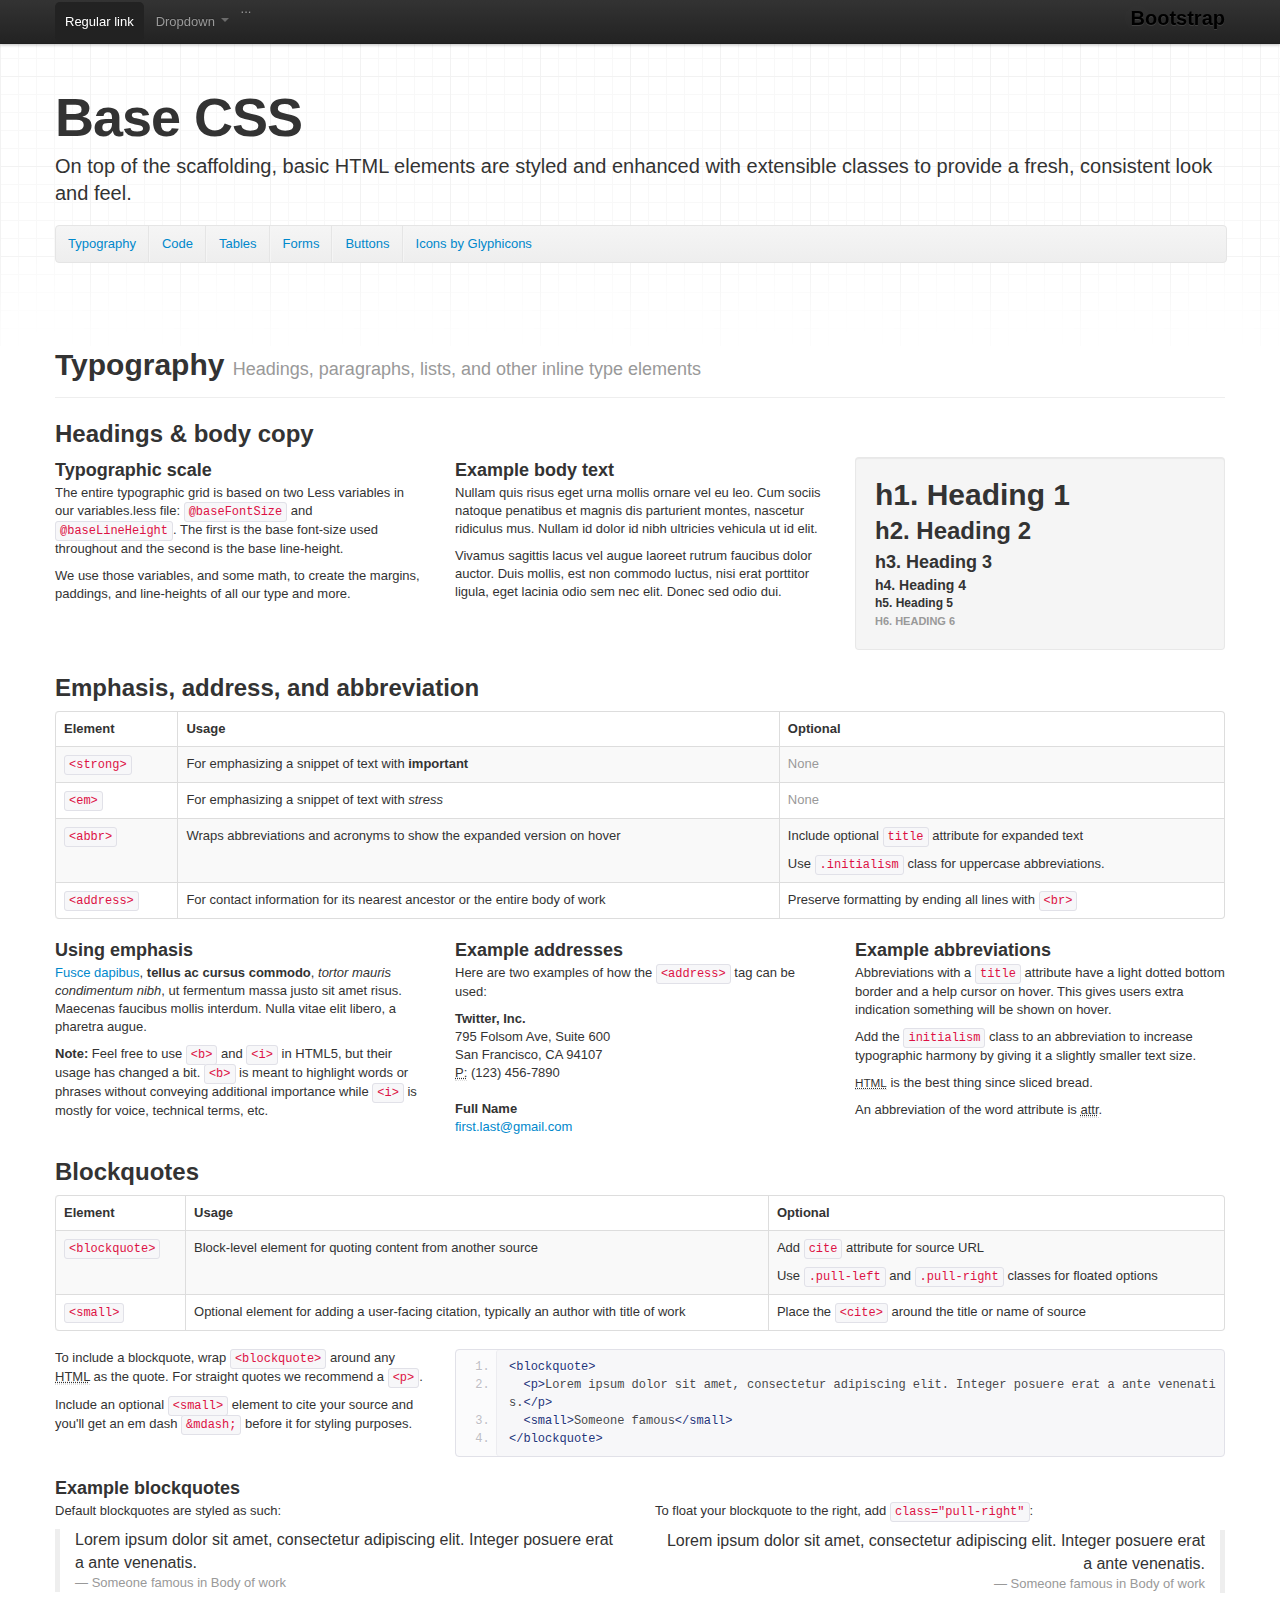
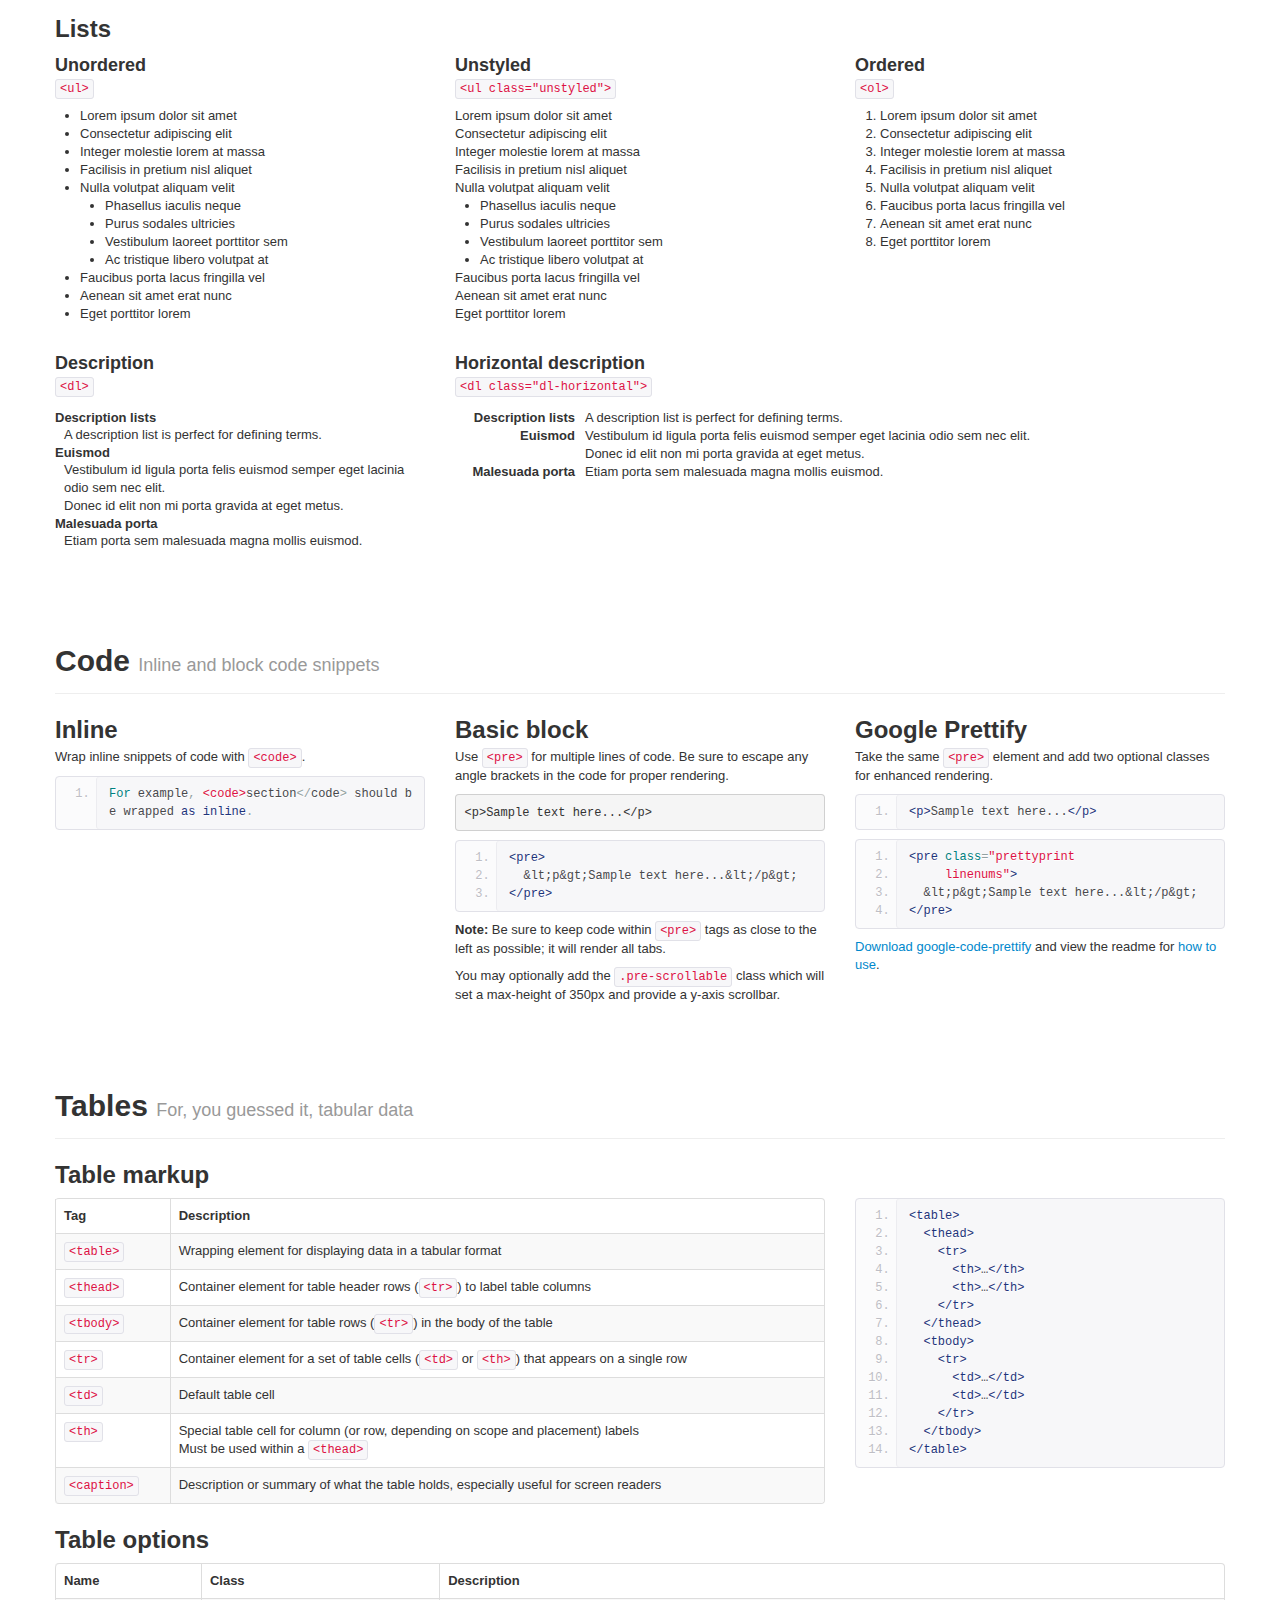
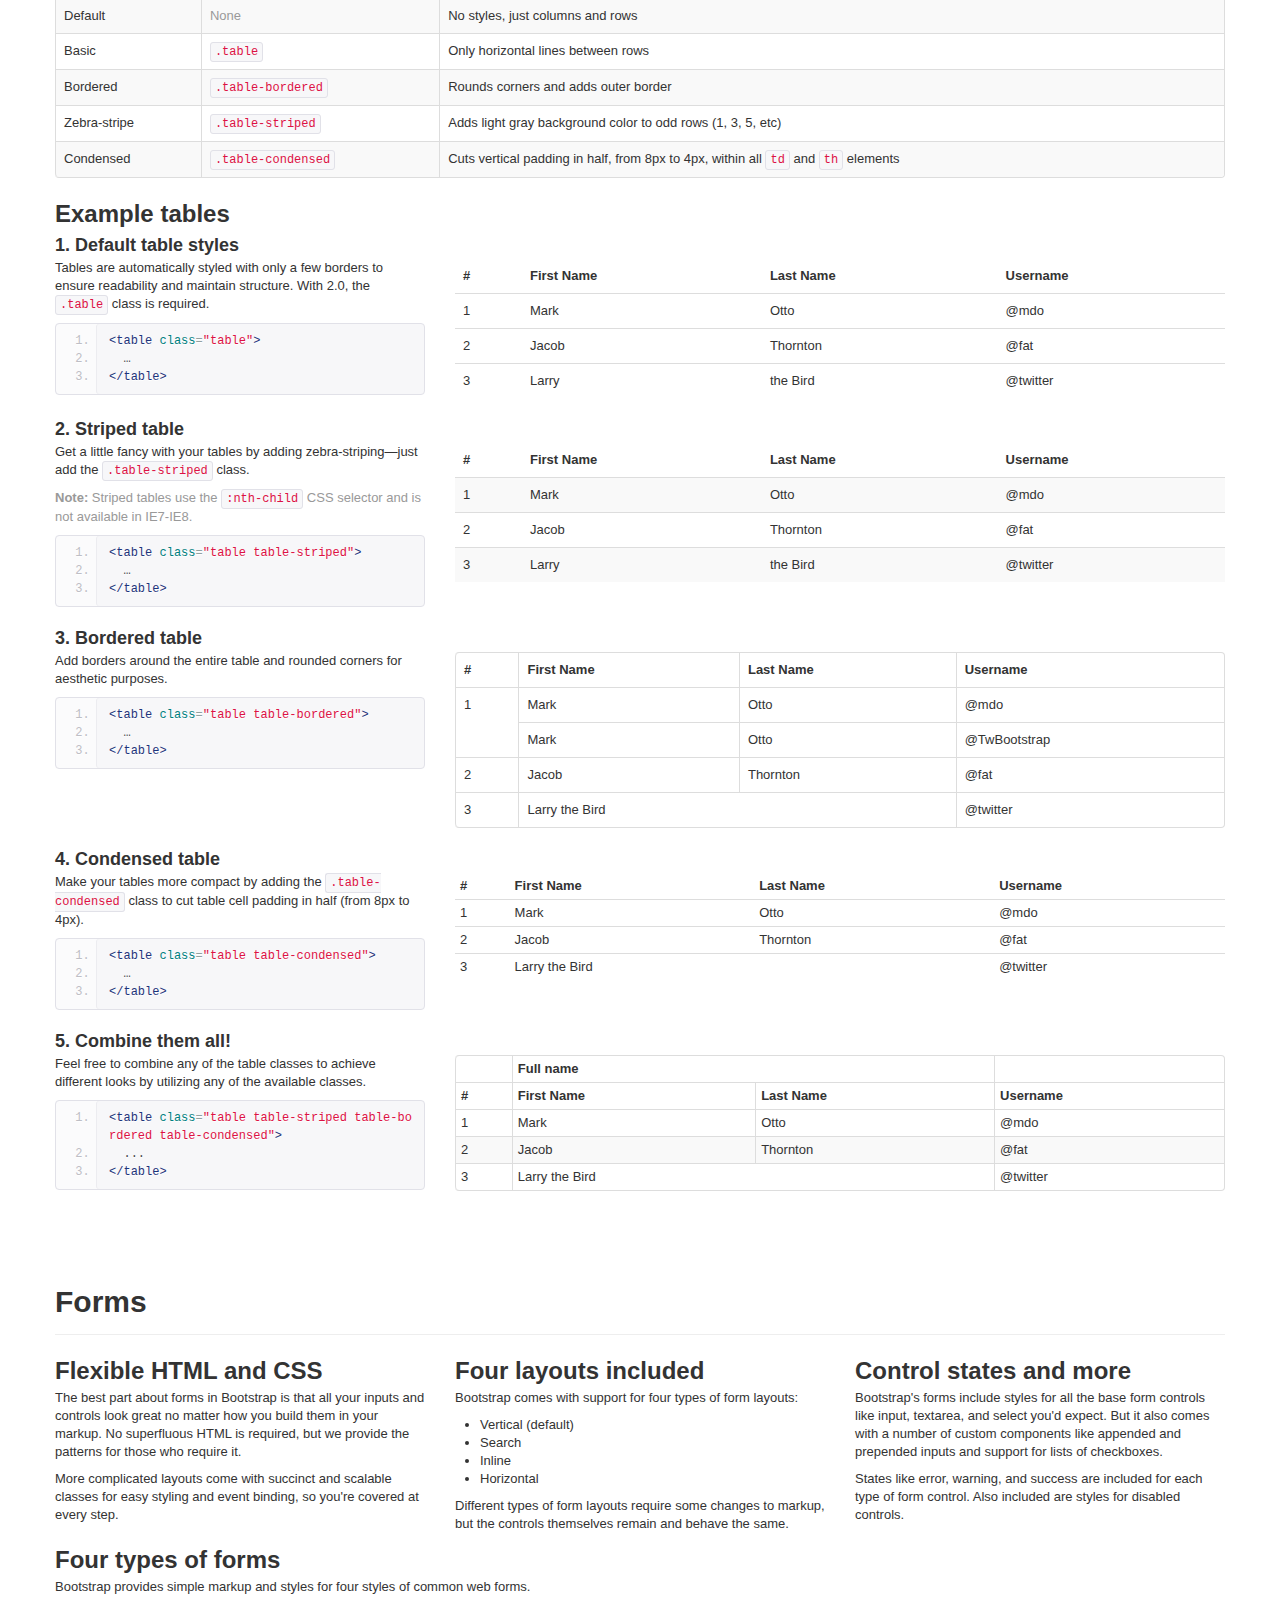
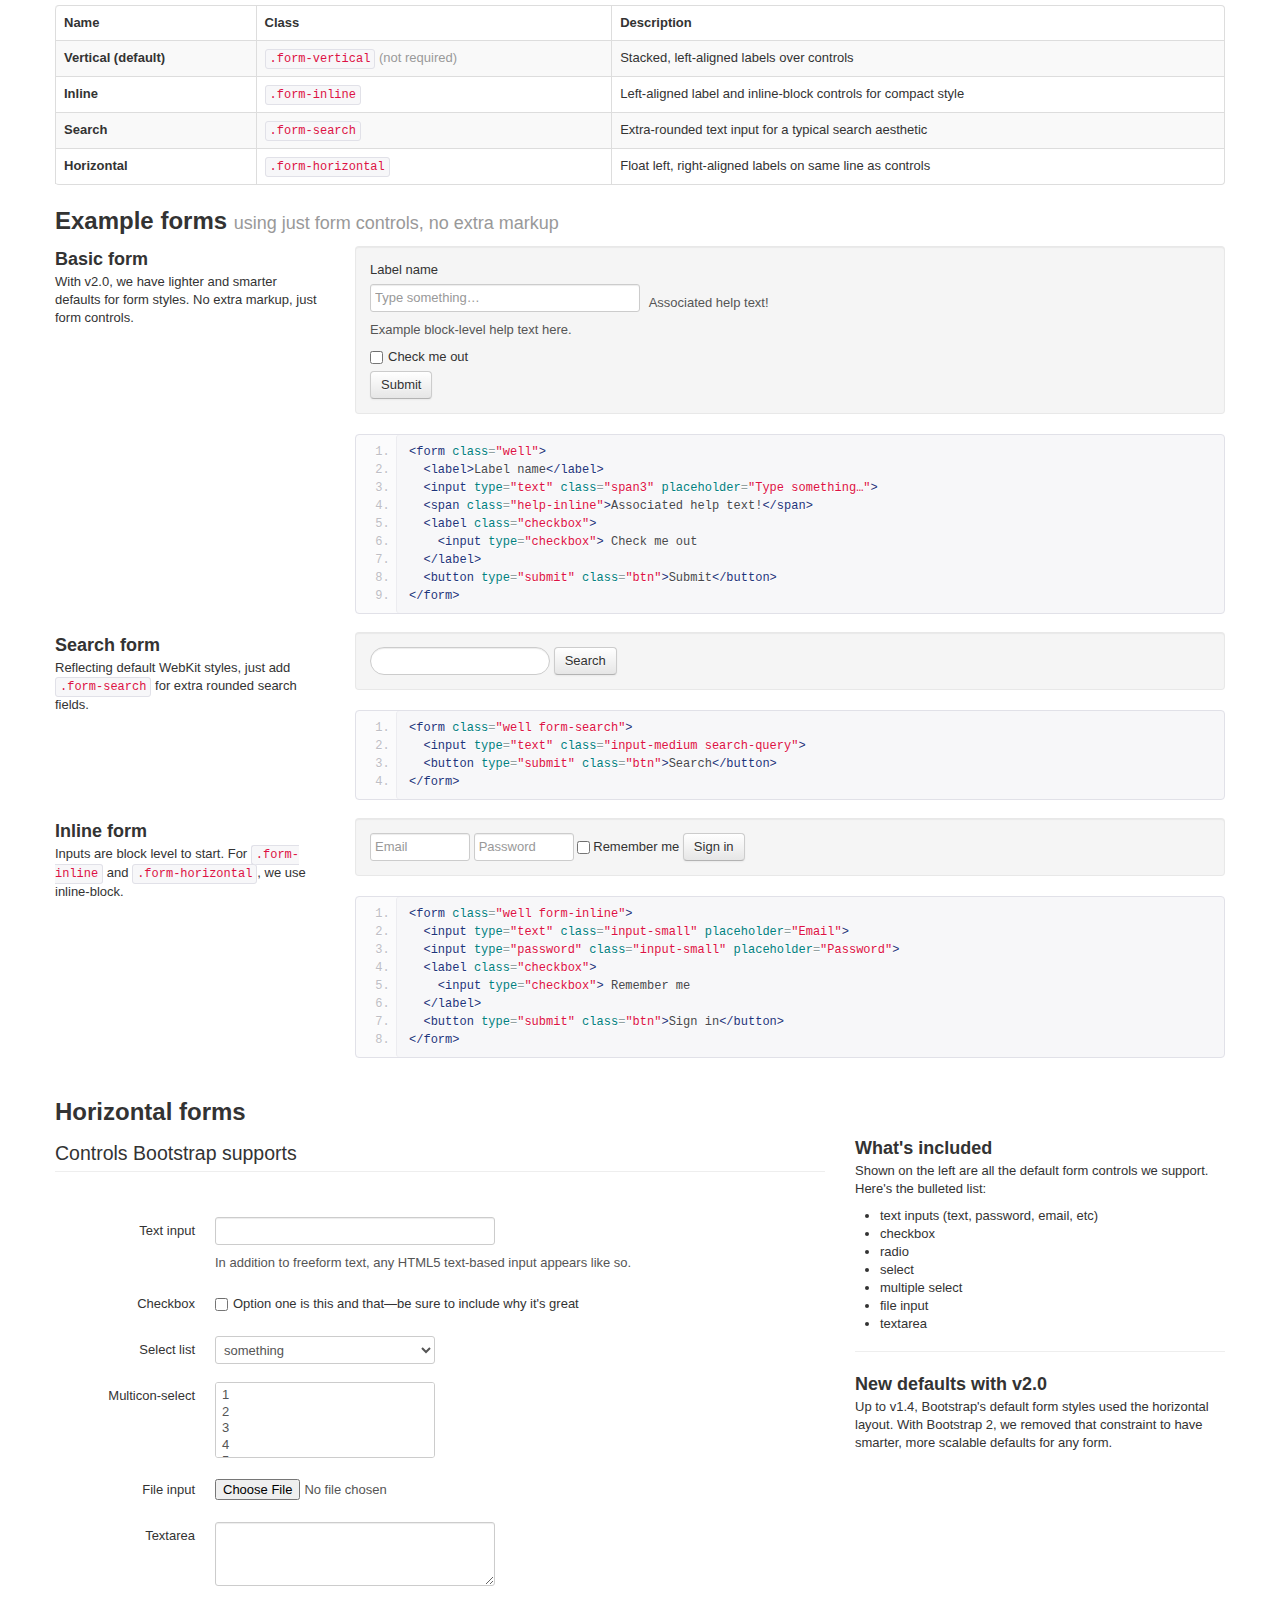
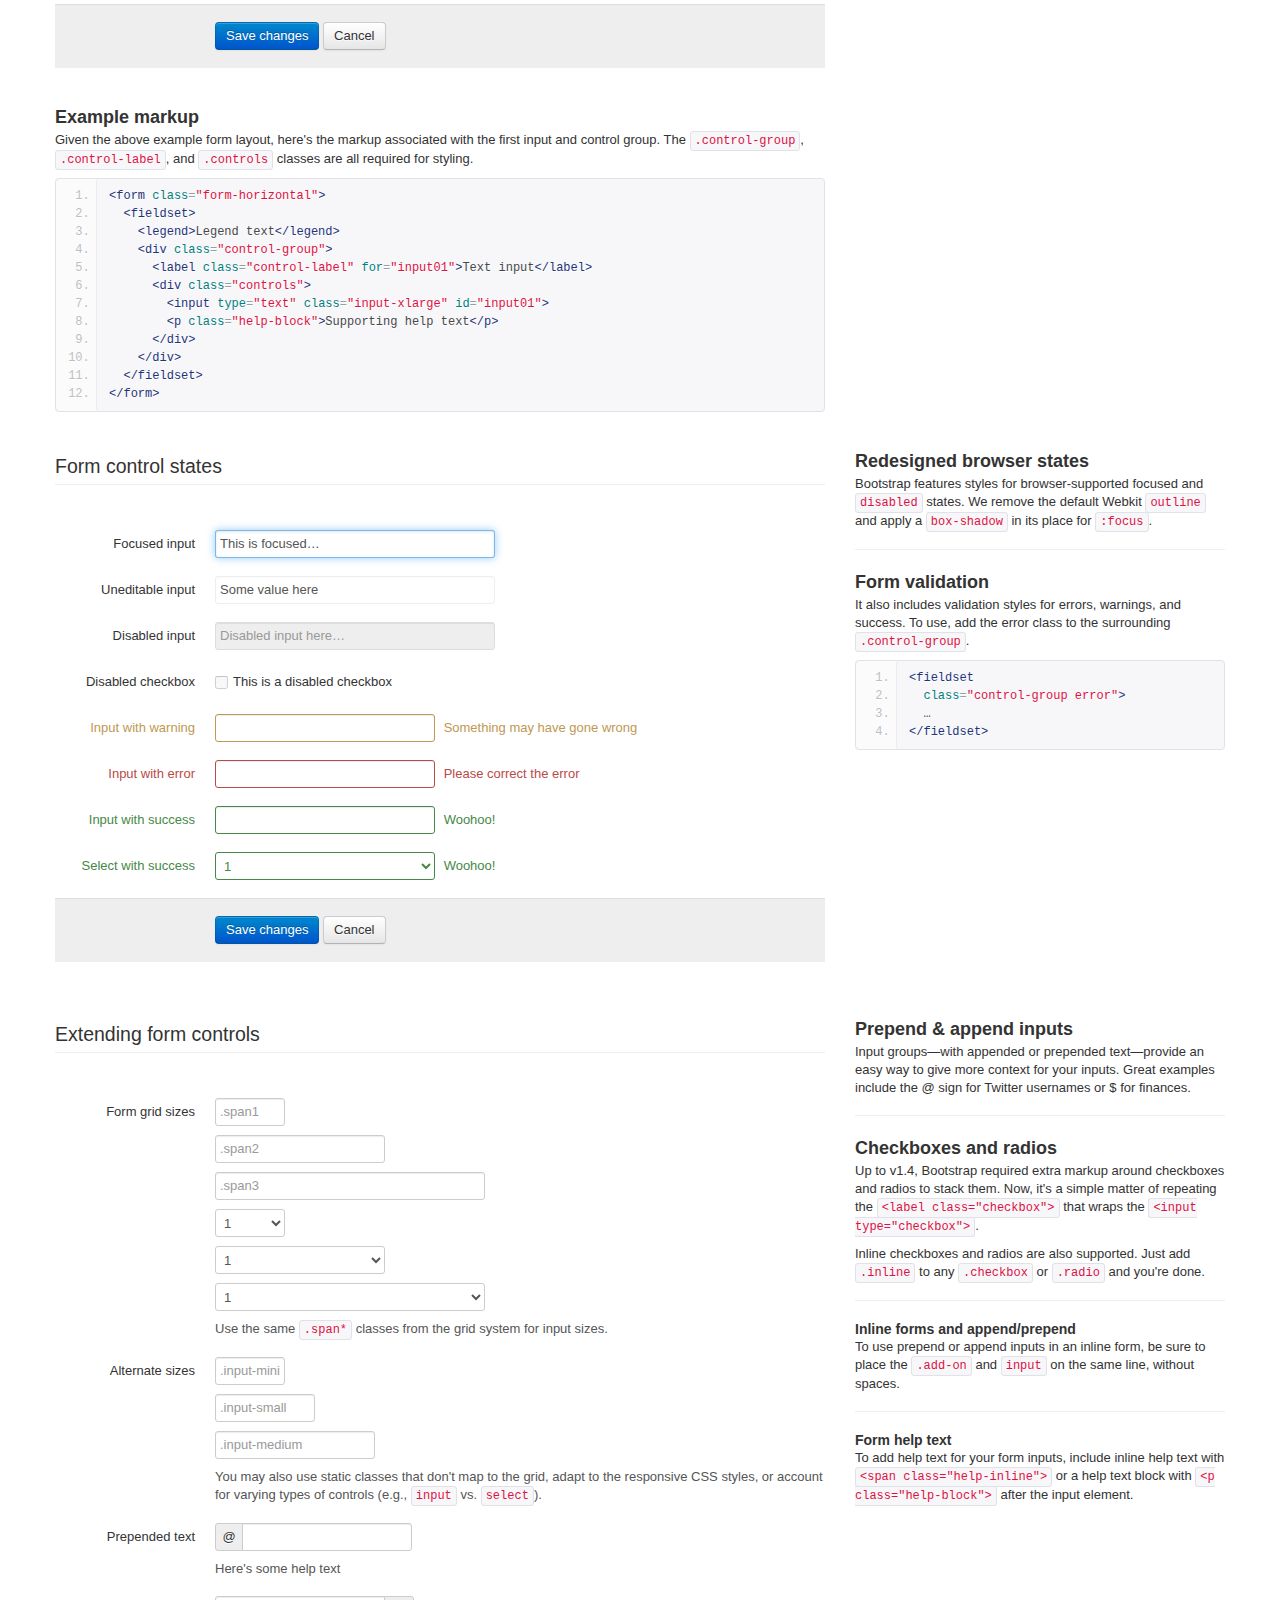
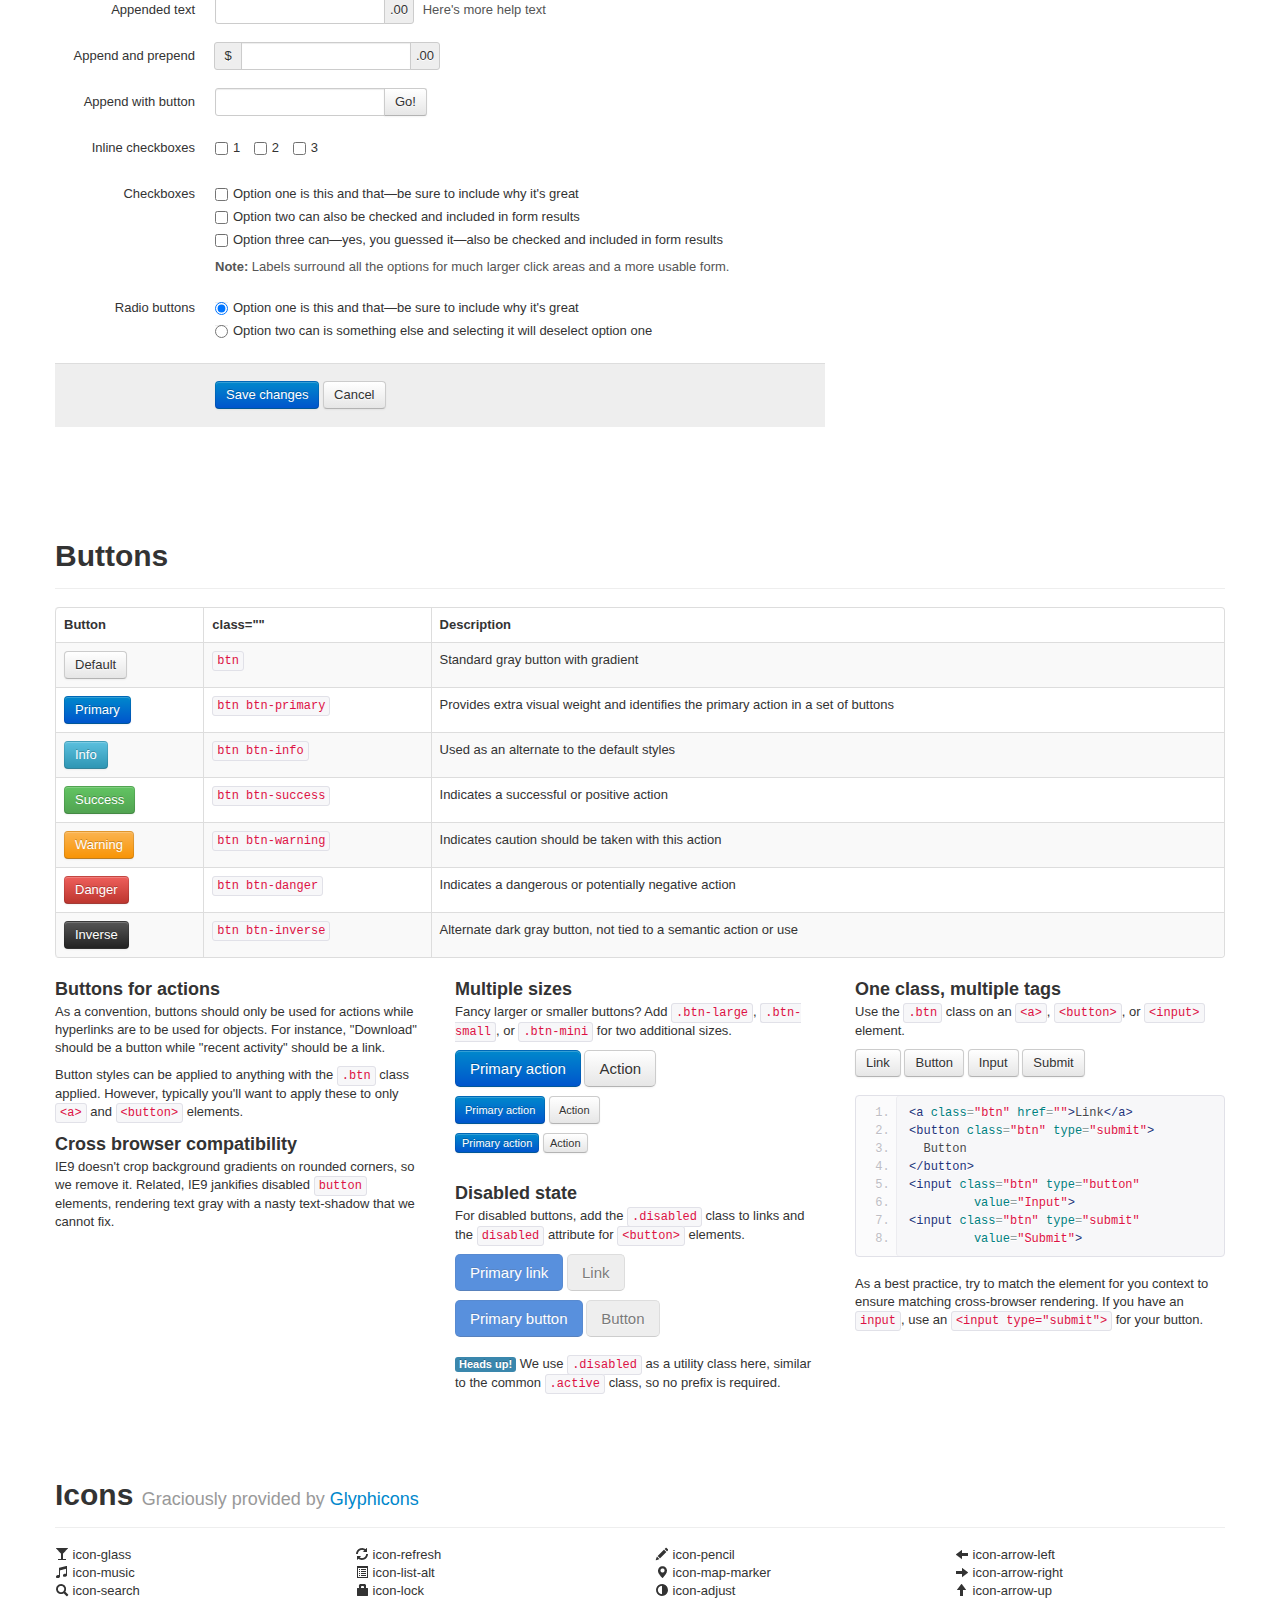
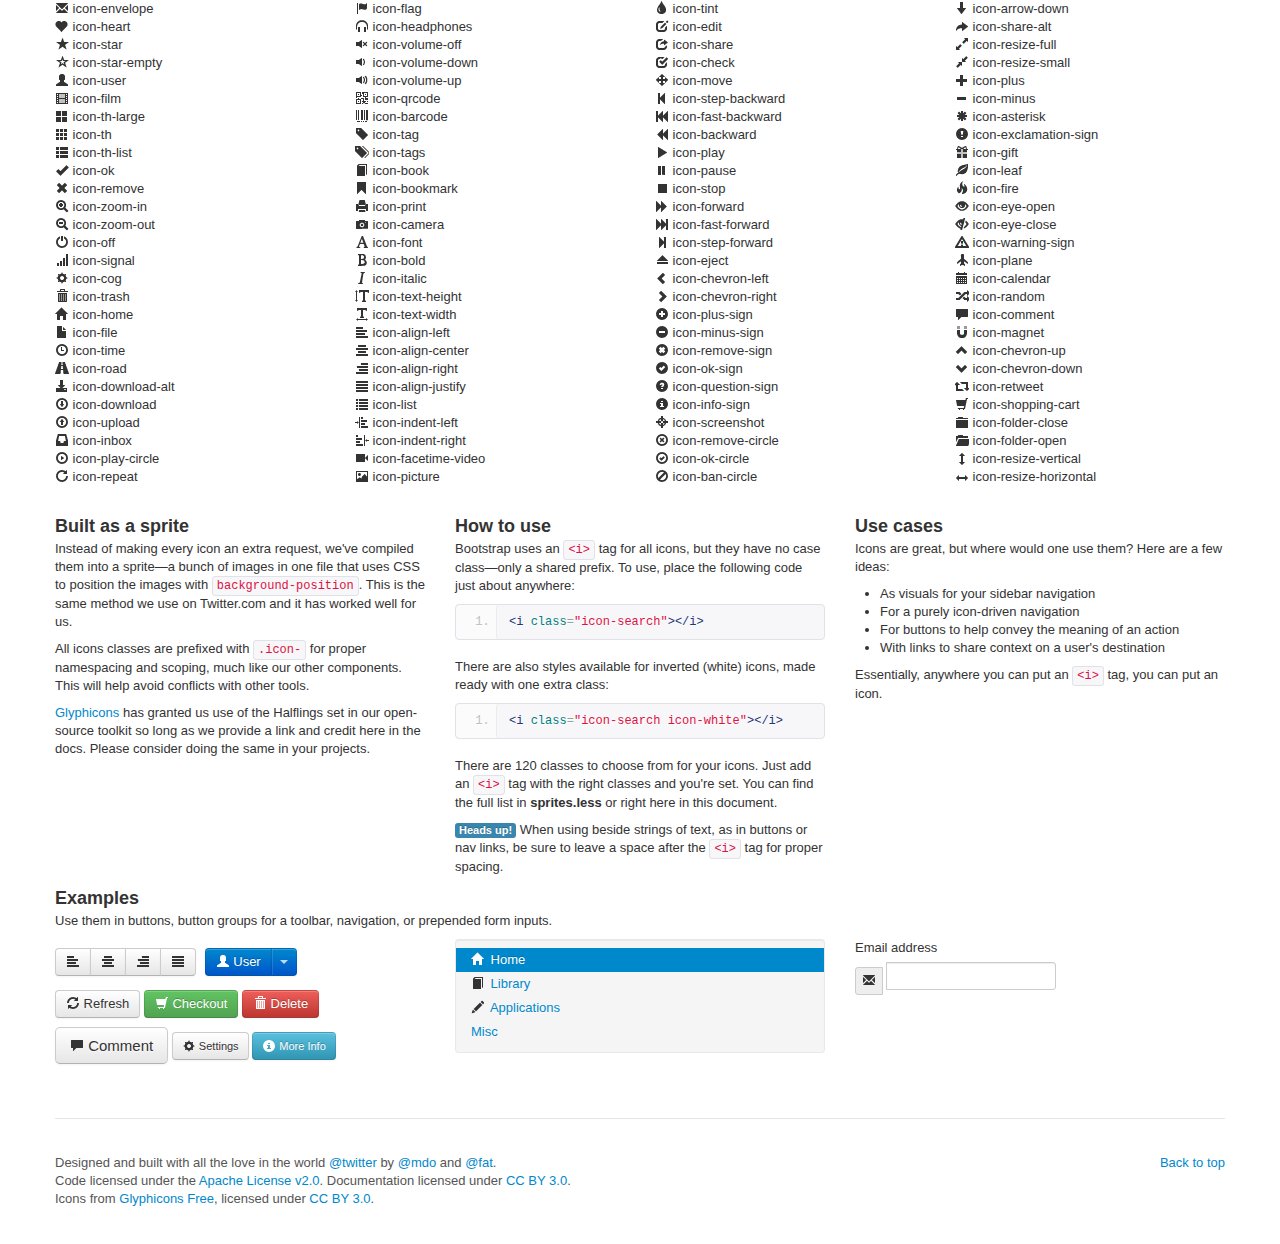
==== commit 178cf798: "header" ====
--- a/base-css.html
+++ b/base-css.html
@@ -40,33 +40,23 @@
           </a>
           <a class="brand" href="./index.html">Bootstrap</a>
           <div class="nav-collapse">
-            <ul class="nav">
-              <li class="">
-                <a href="./index.html">Overview</a>
-              </li>
-              <li class="">
-                <a href="./scaffolding.html">Scaffolding</a>
-              </li>
-              <li class="active">
-                <a href="./base-css.html">Base CSS</a>
-              </li>
-              <li class="">
-                <a href="./components.html">Components</a>
-              </li>
-              <li class="">
-                <a href="./javascript.html">Javascript plugins</a>
-              </li>
-              <li class="">
-                <a href="./less.html">Using LESS</a>
-              </li>
-              <li class="divider-vertical"></li>
-              <li class="">
-                <a href="./download.html">Customize</a>
-              </li>
-              <li class="">
-                <a href="./examples.html">Examples</a>
-              </li>
-            </ul>
+               <ul class="nav nav-pills">
+                <li class="active"><a href="#">Regular link</a></li>
+                <li class="dropdown" id="menu1">
+                <a class="dropdown-toggle" data-toggle="dropdown" href="#menu1">
+                Dropdown
+                <b class="caret"></b>
+                </a>
+                <ul class="dropdown-menu">
+                <li><a href="#">Action</a></li>
+                <li><a href="#">Another action</a></li>
+                <li><a href="#">Something else here</a></li>
+                <li class="divider"></li>
+                <li><a href="#">Separated link</a></li>
+                </ul>
+                </li>
+                ...
+              </ul>
           </div>
         </div>
       </div>
@@ -90,8 +80,6 @@
     </ul>
   </div>
 </header>
-
-
 <!-- Typography
 ================================================== -->
 <section id="typography">
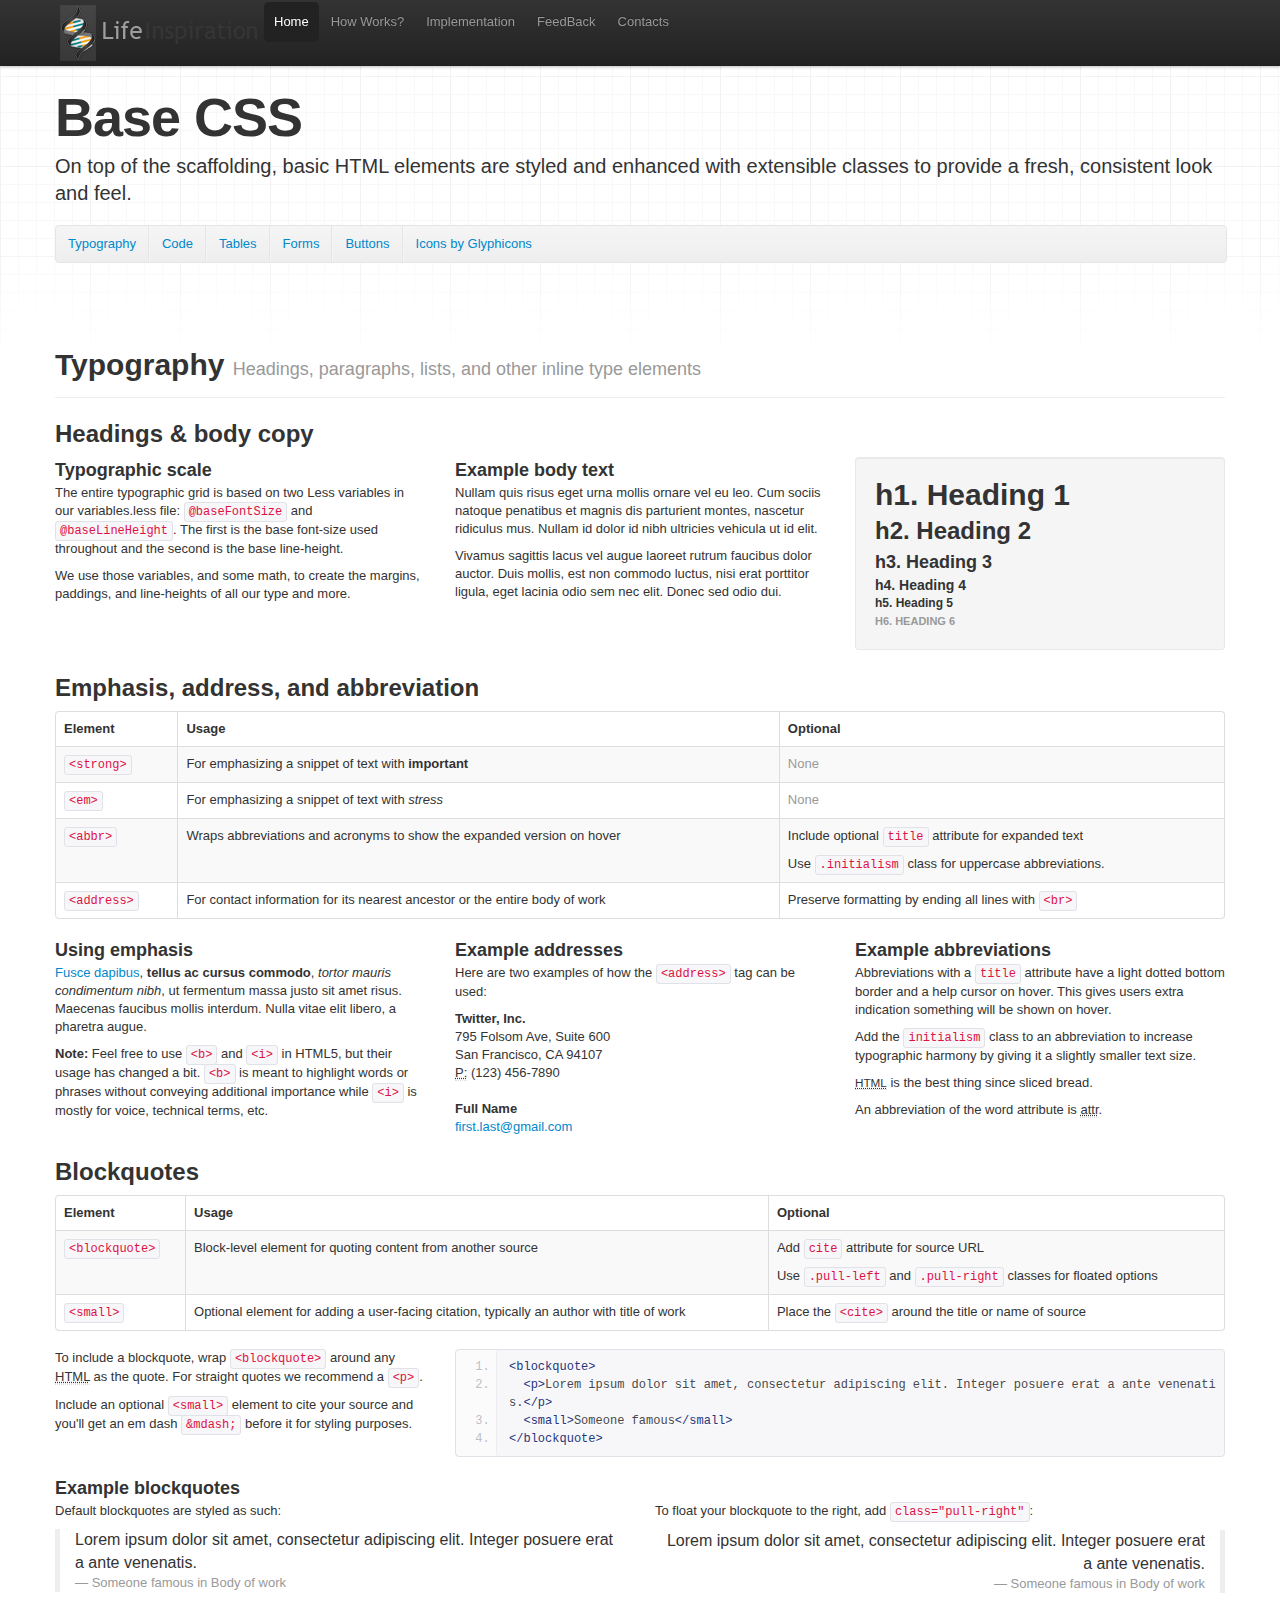
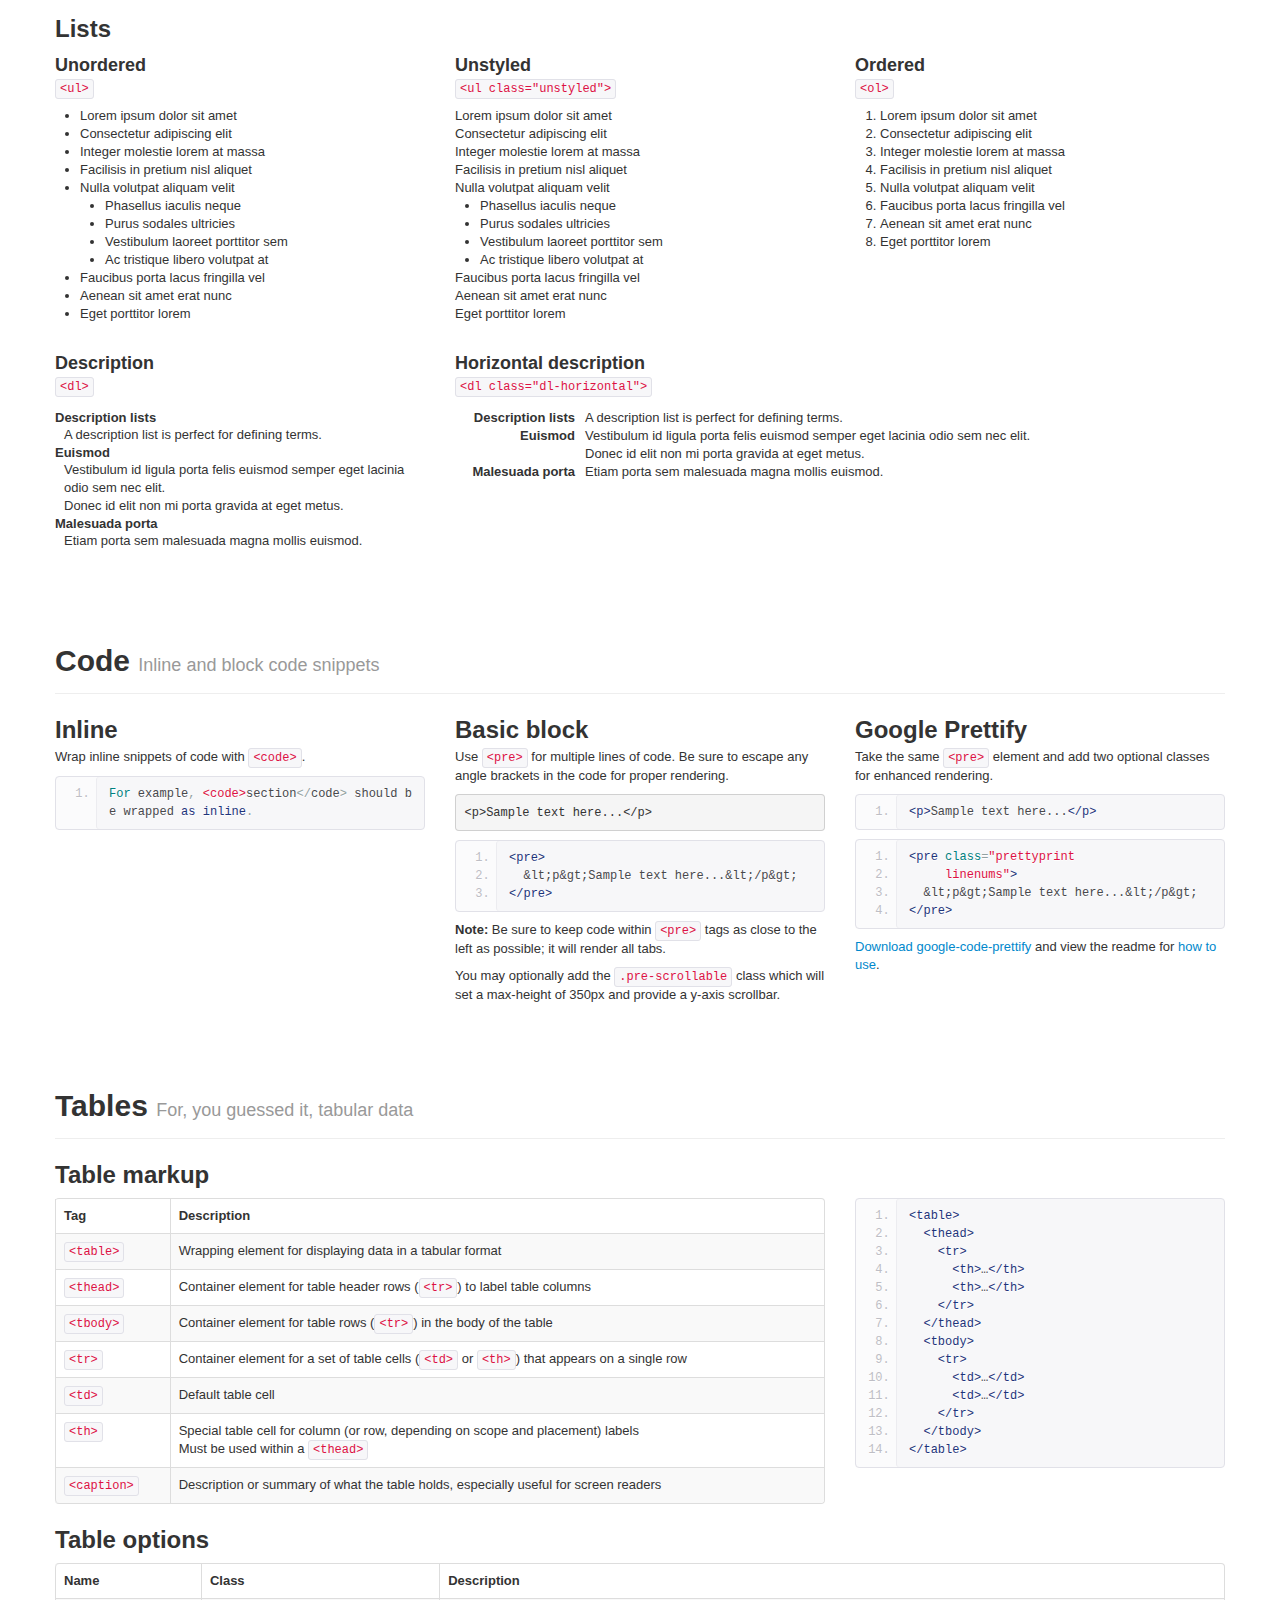
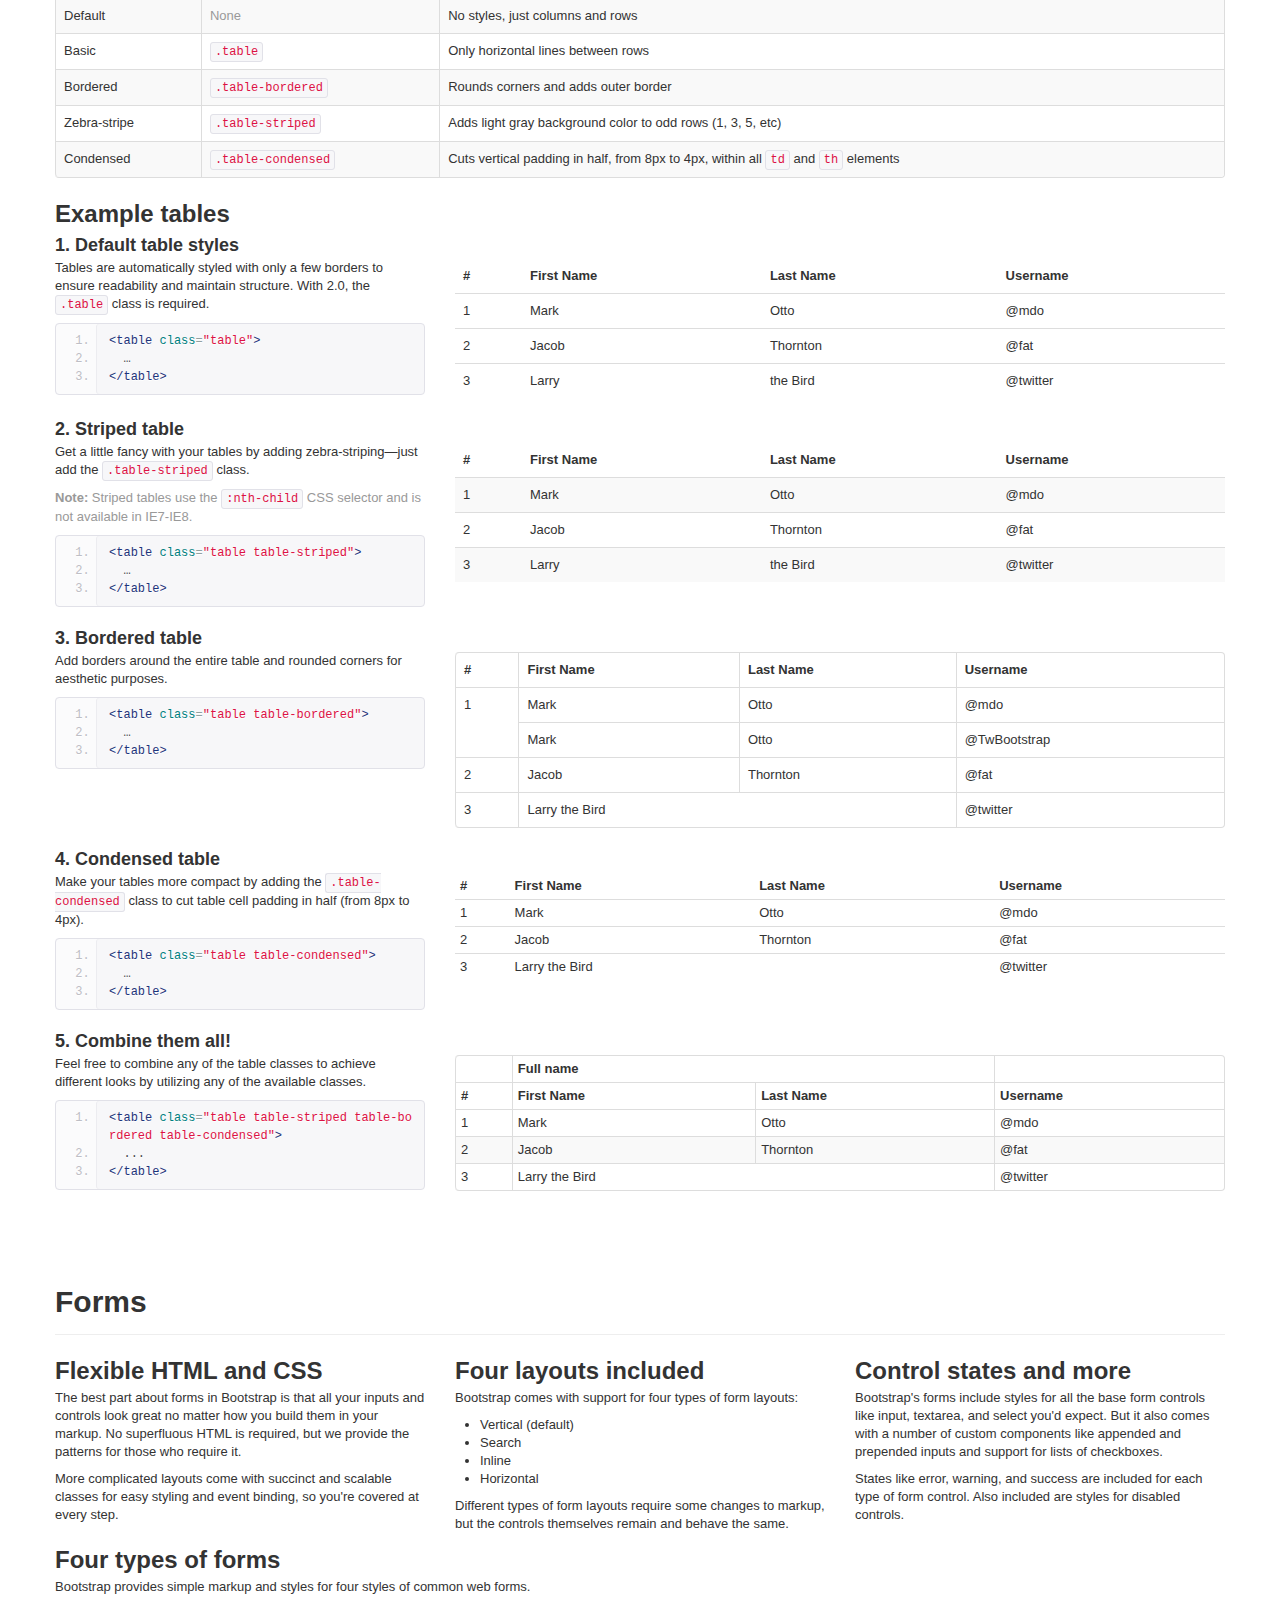
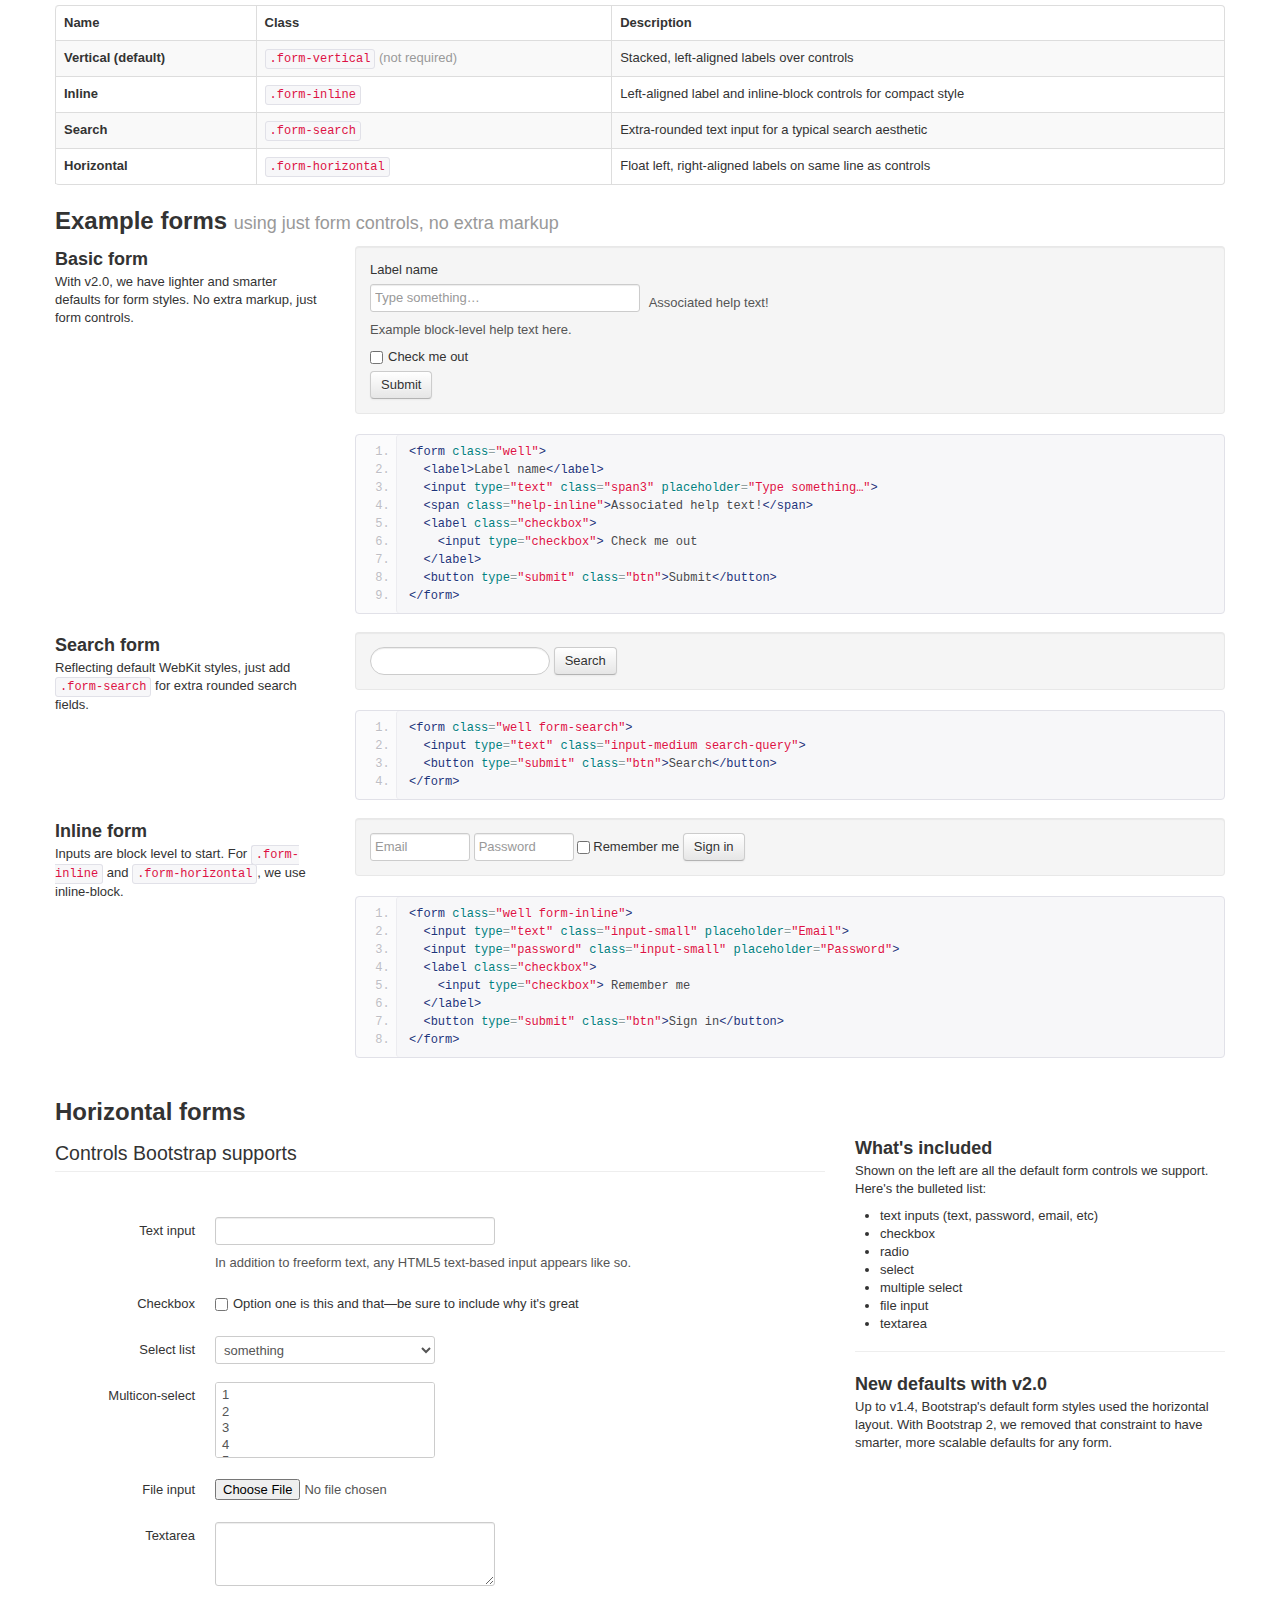
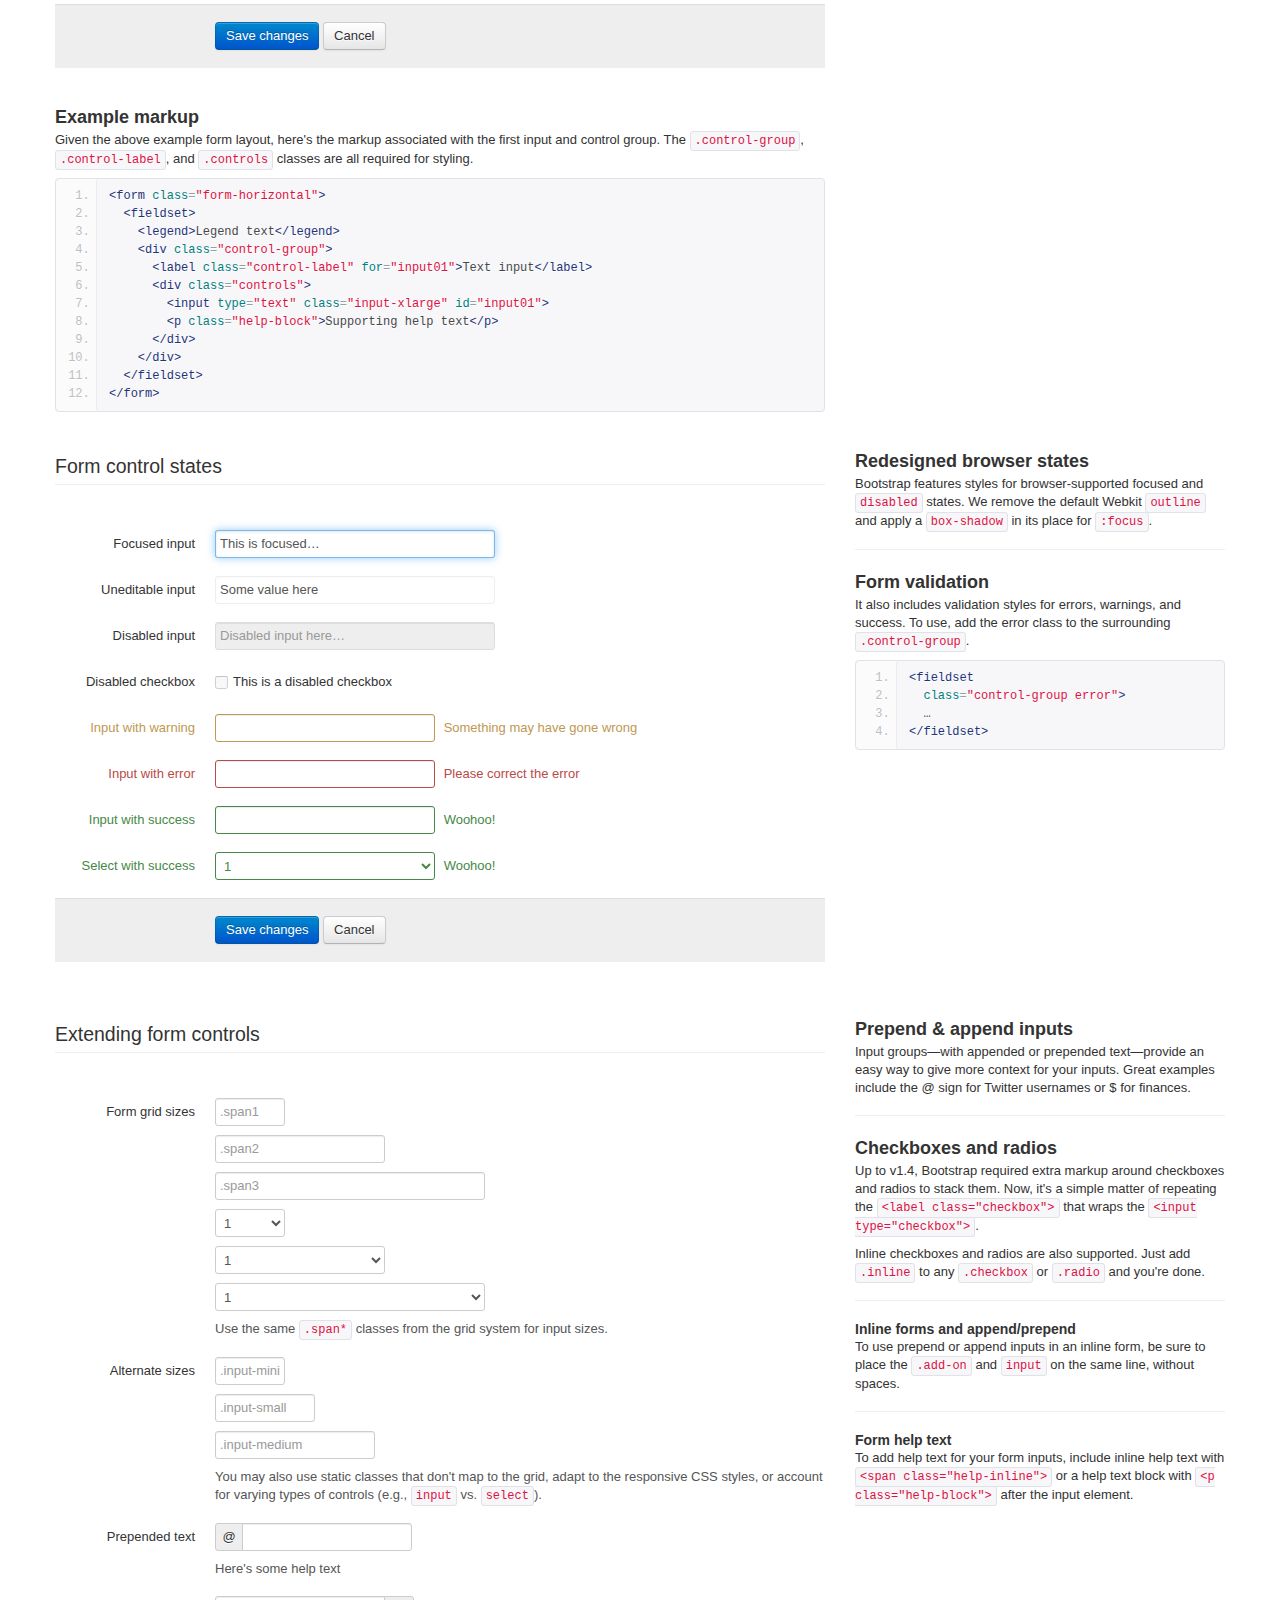
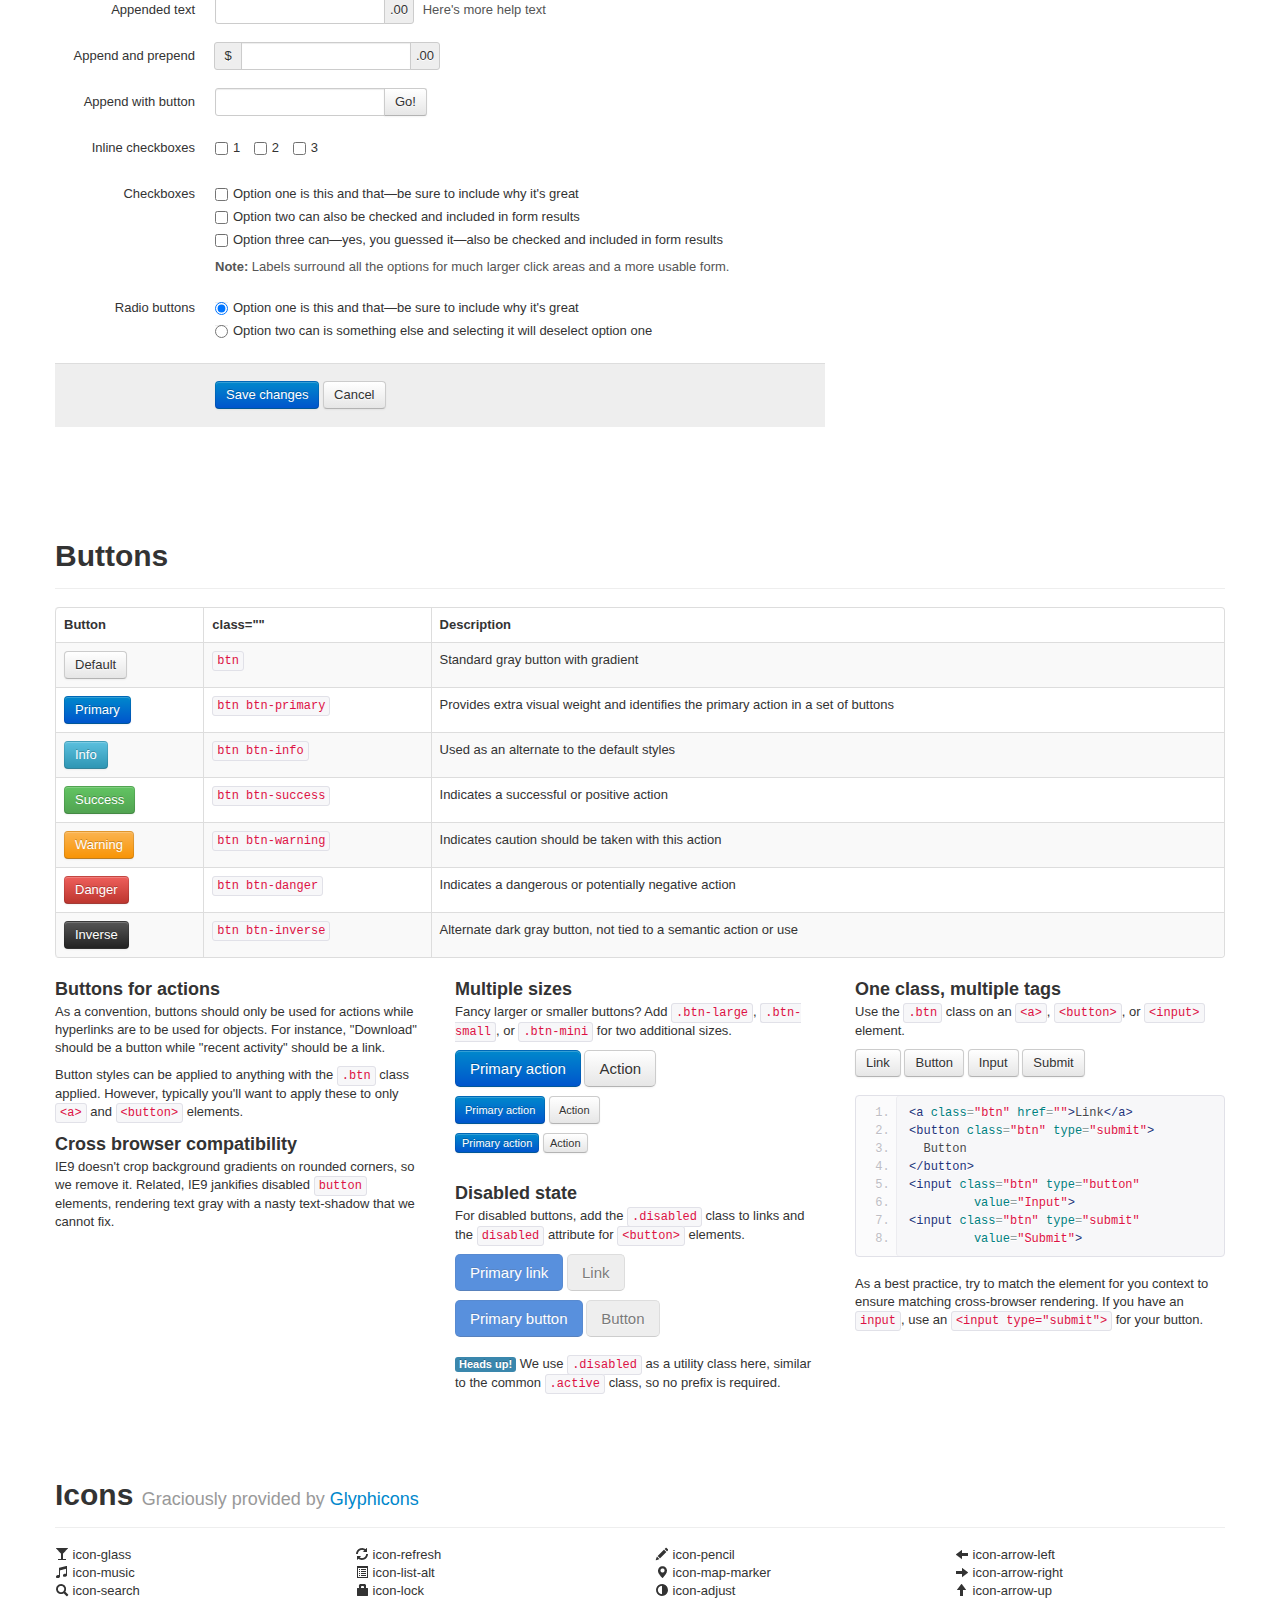
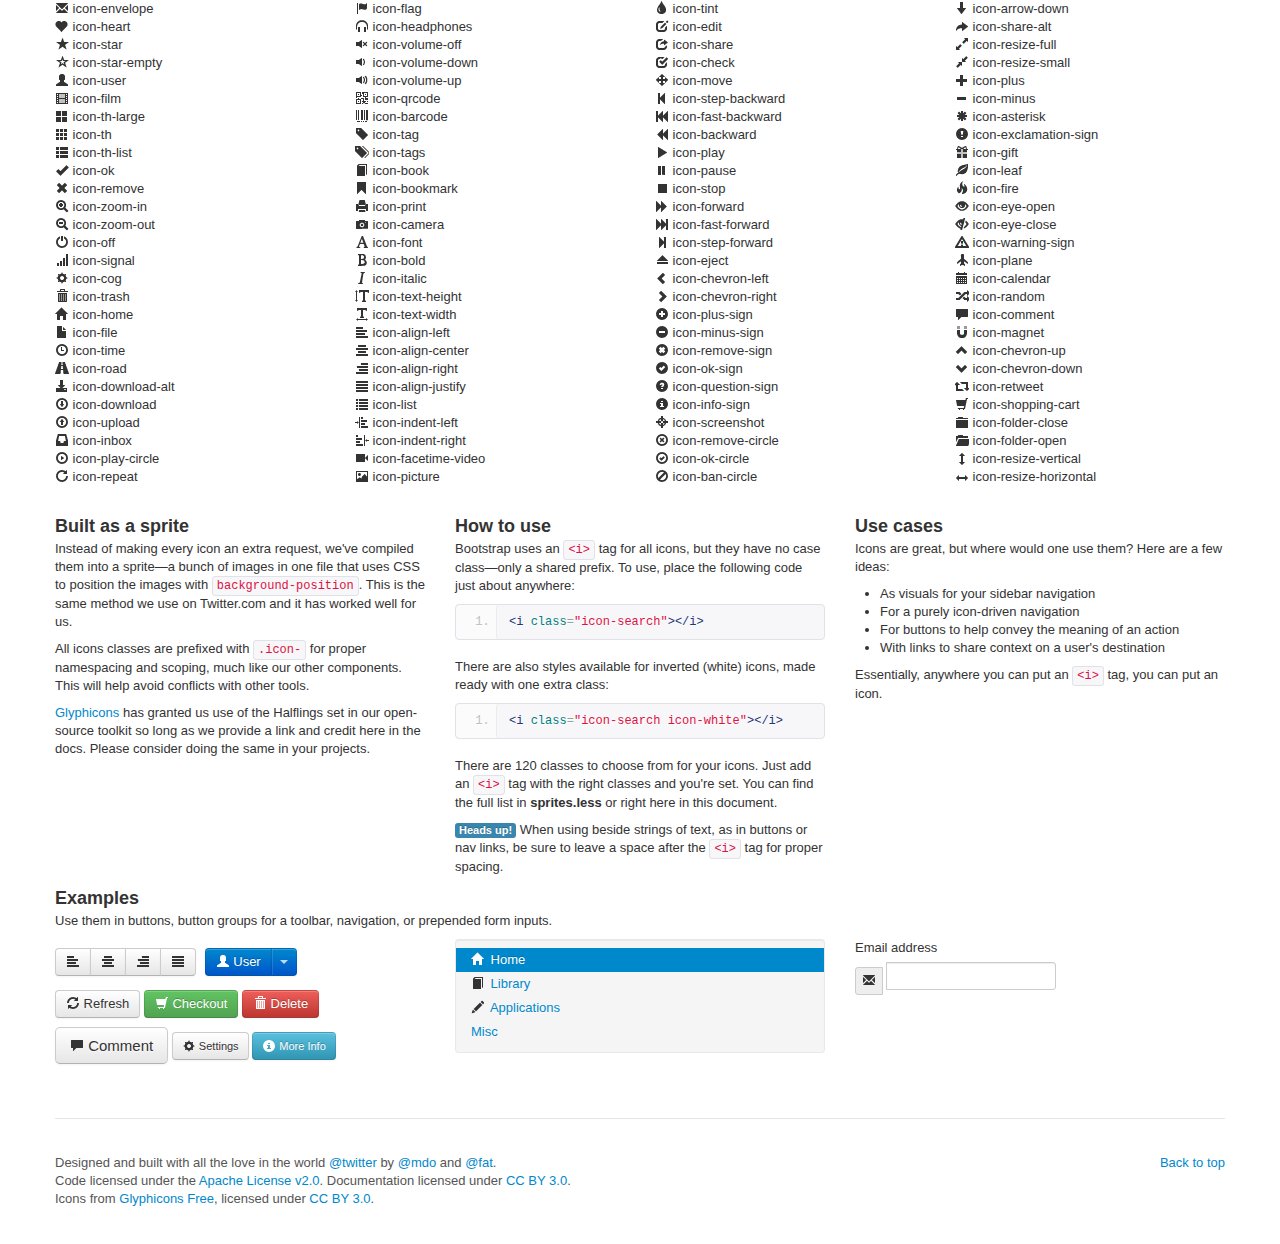
==== commit cb432f08: "teste" ====
--- a/base-css.html
+++ b/base-css.html
@@ -38,25 +38,25 @@
             <span class="icon-bar"></span>
             <span class="icon-bar"></span>
           </a>
-          <a class="brand" href="./index.html">Bootstrap</a>
+          <img style="float:left; margin:5px" class="logo_image" src="assets/img/logo_inspiration.png">
           <div class="nav-collapse">
-               <ul class="nav nav-pills">
-                <li class="active"><a href="#">Regular link</a></li>
-                <li class="dropdown" id="menu1">
-                <a class="dropdown-toggle" data-toggle="dropdown" href="#menu1">
-                Dropdown
-                <b class="caret"></b>
-                </a>
-                <ul class="dropdown-menu">
-                <li><a href="#">Action</a></li>
-                <li><a href="#">Another action</a></li>
-                <li><a href="#">Something else here</a></li>
-                <li class="divider"></li>
-                <li><a href="#">Separated link</a></li>
-                </ul>
-                </li>
-                ...
-              </ul>
+                   <ul class="nav nav-pills">
+                        <li class="active">
+                            <a href="#">Home</a>
+                        </li>
+                        <li>
+                            <a href="#">How Works?</a>
+                        </li>
+                        <li>
+                            <a href="#">Implementation</a>
+                        </li>
+                        <li>
+                            <a href="#">FeedBack</a>
+                        </li>
+                         <li>
+                            <a href="#">Contacts</a>
+                        </li>
+                    </ul>
           </div>
         </div>
       </div>
